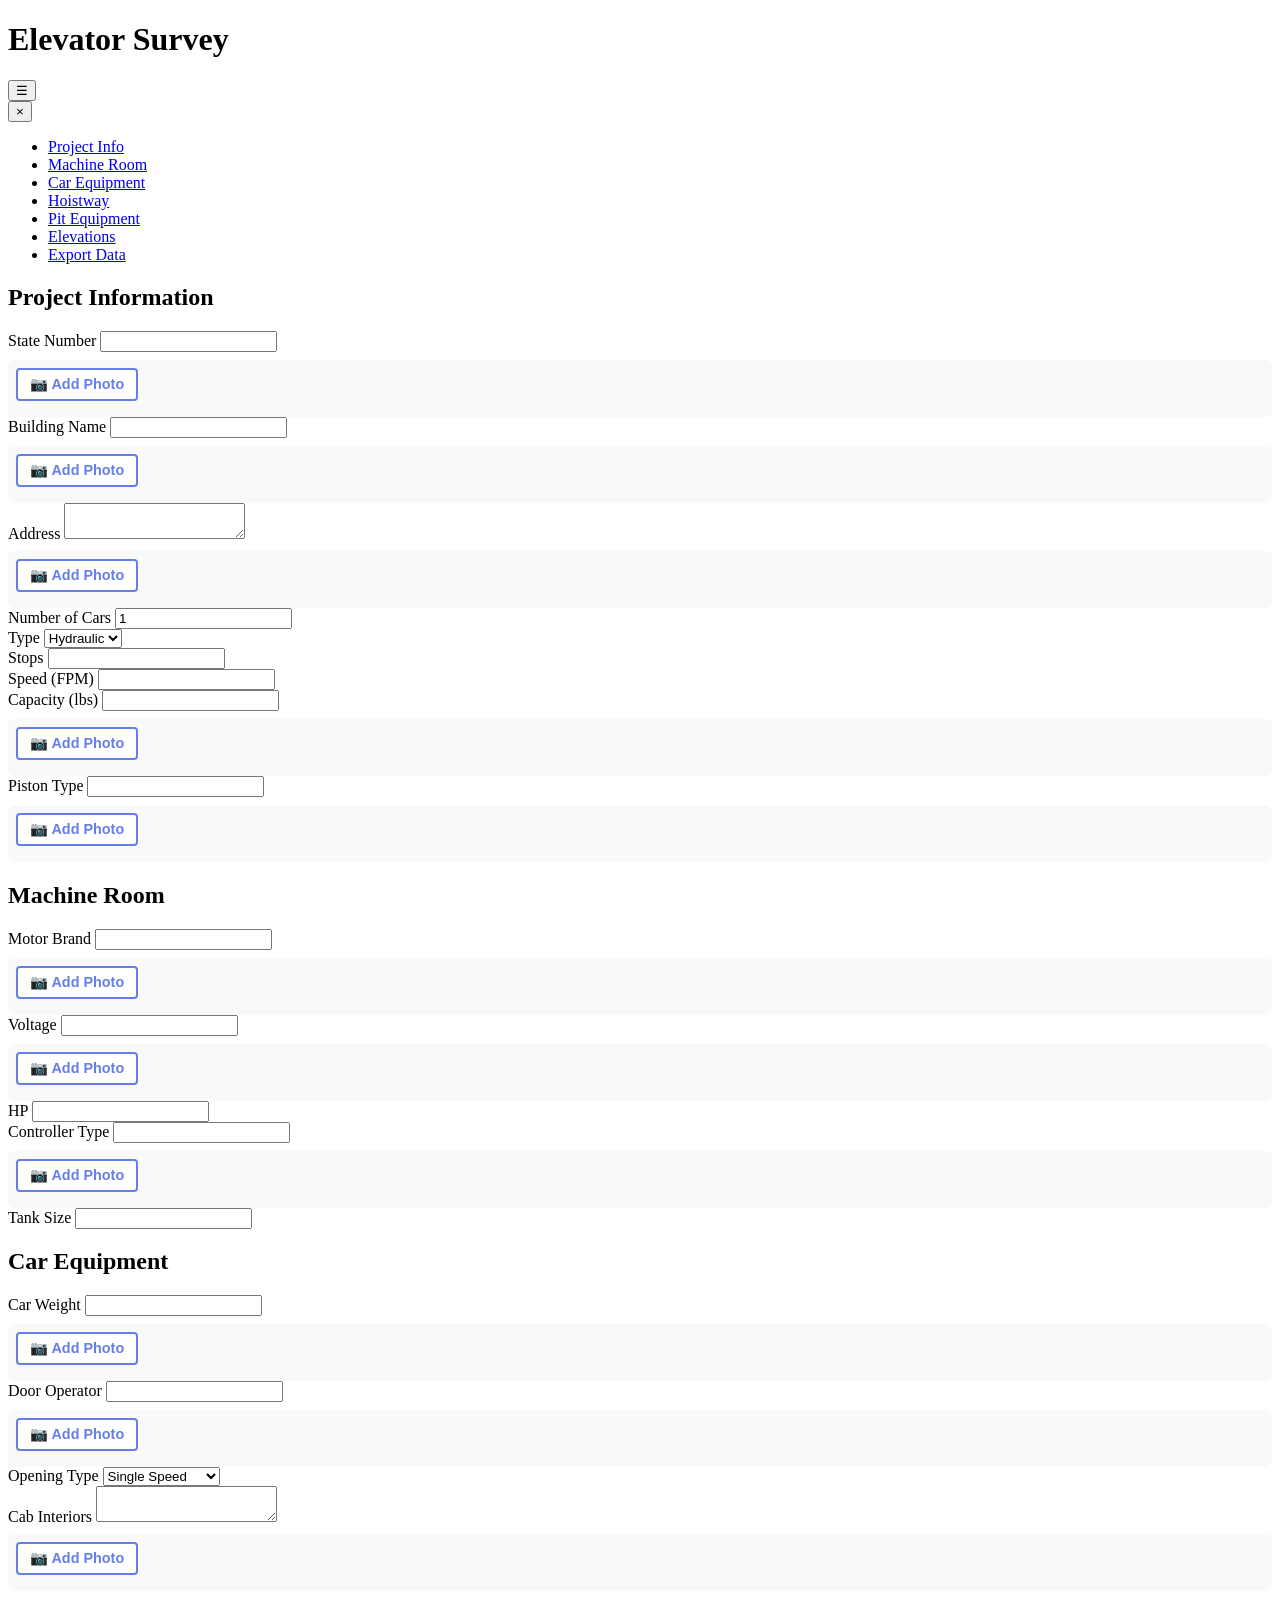
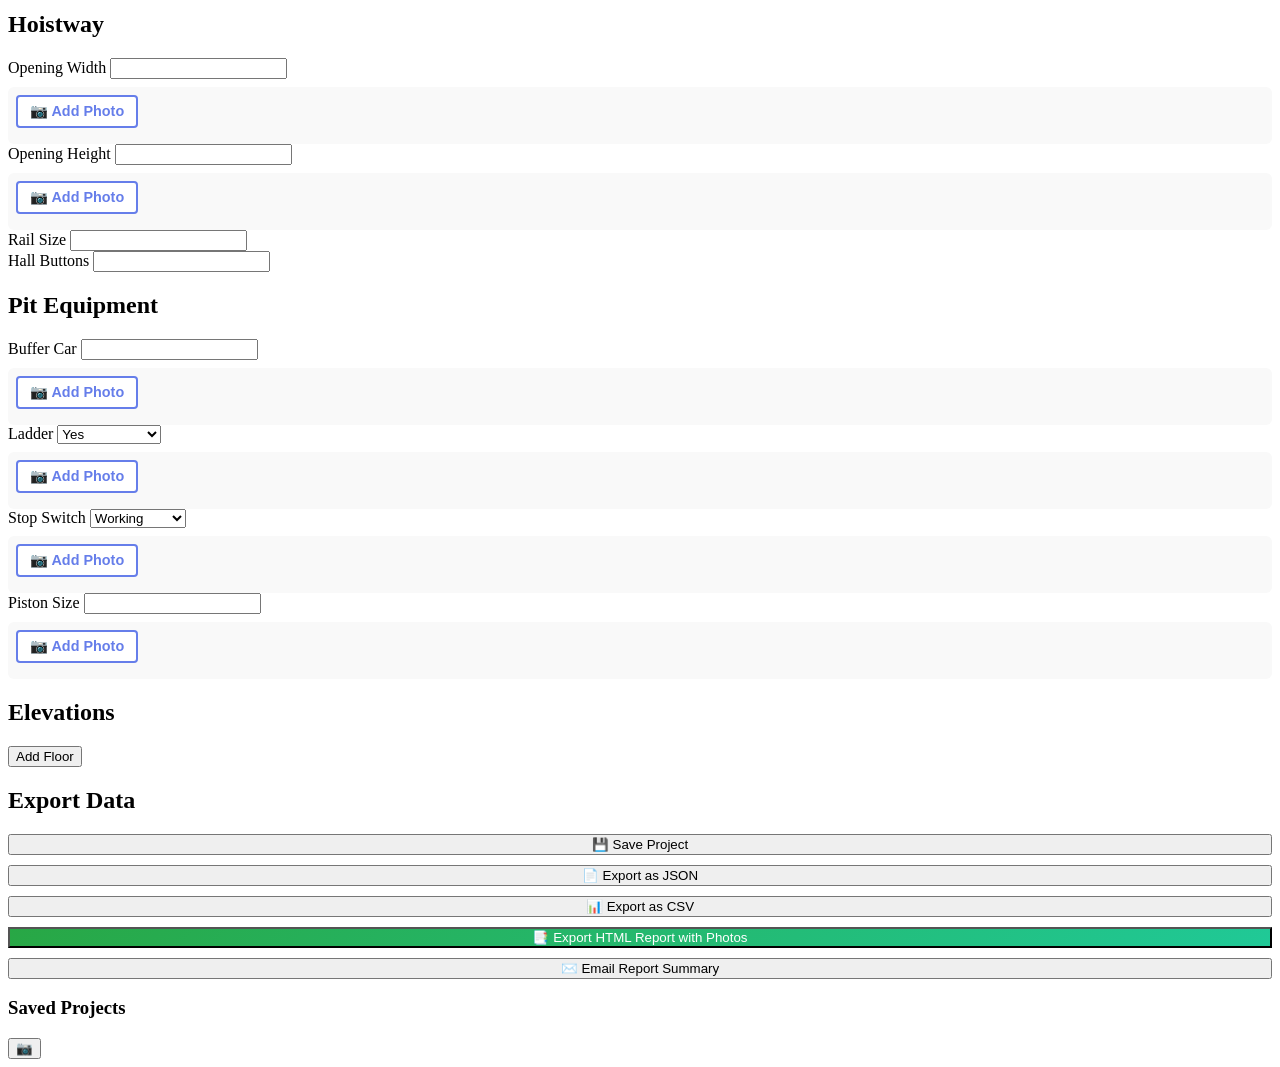
==== index.html @ 63ca891e "Add files via upload" ====
<!DOCTYPE html>
<html lang="en">
<head>
    <meta charset="UTF-8">
    <meta name="viewport" content="width=device-width, initial-scale=1.0, maximum-scale=1.0, user-scalable=no">
    <meta name="apple-mobile-web-app-capable" content="yes">
    <meta name="mobile-web-app-capable" content="yes">
    <title>Elevator Survey</title>
    <link rel="manifest" href="./manifest.json">
    <link rel="stylesheet" href="./styles.css">
    <style>
        /* Add photo styles directly here */
        .photo-field-container {
            margin-top: 8px;
            padding: 8px;
            background: #f9f9f9;
            border-radius: 6px;
        }
        
        .photo-field-btn {
            padding: 6px 12px;
            background: white;
            color: #667eea;
            border: 2px solid #667eea;
            border-radius: 4px;
            font-size: 0.9em;
            cursor: pointer;
        }
        
        .photo-thumbnails {
            display: flex;
            flex-wrap: wrap;
            gap: 8px;
            margin-top: 8px;
        }
        
        .photo-thumbnail {
            position: relative;
            width: 60px;
            height: 60px;
            border: 1px solid #ddd;
            border-radius: 4px;
            overflow: hidden;
        }
        
        .photo-thumbnail img {
            width: 100%;
            height: 100%;
            object-fit: cover;
        }
        
        .remove-photo {
            position: absolute;
            top: 2px;
            right: 2px;
            background: red;
            color: white;
            border: none;
            border-radius: 50%;
            width: 20px;
            height: 20px;
            cursor: pointer;
            font-size: 12px;
        }
    </style>
</head>
<body>
    <div class="app-container">
        <header class="app-header">
            <h1>Elevator Survey</h1>
            <button id="menuBtn" class="menu-btn">☰</button>
        </header>

        <nav id="sideMenu" class="side-menu">
            <button class="close-menu" id="closeMenu">×</button>
            <ul>
                <li><a href="#" data-section="project">Project Info</a></li>
                <li><a href="#" data-section="machine-room">Machine Room</a></li>
                <li><a href="#" data-section="car">Car Equipment</a></li>
                <li><a href="#" data-section="hoistway">Hoistway</a></li>
                <li><a href="#" data-section="pit">Pit Equipment</a></li>
                <li><a href="#" data-section="elevations">Elevations</a></li>
                <li><a href="#" data-section="export">Export Data</a></li>
            </ul>
        </nav>

        <main class="main-content">
            <!-- Project Info with Photo Options -->
            <section id="project" class="survey-section active">
                <h2>Project Information</h2>
                
                <div class="form-group">
                    <label>State Number</label>
                    <input type="text" id="stateNumber">
                    <div class="photo-field-container">
                        <button type="button" class="photo-field-btn" onclick="selectPhoto('stateNumber')">📷 Add Photo</button>
                        <input type="file" id="photo-stateNumber" accept="image/*" style="display:none;" onchange="handlePhoto('stateNumber', this)">
                        <div class="photo-thumbnails" id="thumbs-stateNumber"></div>
                    </div>
                </div>
                
                <div class="form-group">
                    <label>Building Name</label>
                    <input type="text" id="building">
                    <div class="photo-field-container">
                        <button type="button" class="photo-field-btn" onclick="selectPhoto('building')">📷 Add Photo</button>
                        <input type="file" id="photo-building" accept="image/*" style="display:none;" onchange="handlePhoto('building', this)">
                        <div class="photo-thumbnails" id="thumbs-building"></div>
                    </div>
                </div>
                
                <div class="form-group">
                    <label>Address</label>
                    <textarea id="address"></textarea>
                    <div class="photo-field-container">
                        <button type="button" class="photo-field-btn" onclick="selectPhoto('address')">📷 Add Photo</button>
                        <input type="file" id="photo-address" accept="image/*" style="display:none;" onchange="handlePhoto('address', this)">
                        <div class="photo-thumbnails" id="thumbs-address"></div>
                    </div>
                </div>
                
                <div class="form-group">
                    <label>Number of Cars</label>
                    <input type="number" id="cars" value="1">
                </div>
                
                <div class="form-group">
                    <label>Type</label>
                    <select id="elevatorType">
                        <option>Hydraulic</option>
                        <option>Traction</option>
                    </select>
                </div>
                
                <div class="form-group">
                    <label>Stops</label>
                    <input type="number" id="stops">
                </div>
                
                <div class="form-group">
                    <label>Speed (FPM)</label>
                    <input type="number" id="fpm">
                </div>
                
                <div class="form-group">
                    <label>Capacity (lbs)</label>
                    <input type="number" id="capacity">
                    <div class="photo-field-container">
                        <button type="button" class="photo-field-btn" onclick="selectPhoto('capacity')">📷 Add Photo</button>
                        <input type="file" id="photo-capacity" accept="image/*" style="display:none;" onchange="handlePhoto('capacity', this)">
                        <div class="photo-thumbnails" id="thumbs-capacity"></div>
                    </div>
                </div>
                
                <div class="form-group">
                    <label>Piston Type</label>
                    <input type="text" id="pistonType">
                    <div class="photo-field-container">
                        <button type="button" class="photo-field-btn" onclick="selectPhoto('pistonType')">📷 Add Photo</button>
                        <input type="file" id="photo-pistonType" accept="image/*" style="display:none;" onchange="handlePhoto('pistonType', this)">
                        <div class="photo-thumbnails" id="thumbs-pistonType"></div>
                    </div>
                </div>
            </section>

            <!-- Machine Room with Photos -->
            <section id="machine-room" class="survey-section">
                <h2>Machine Room</h2>
                
                <div class="form-group">
                    <label>Motor Brand</label>
                    <input type="text" id="motorBrand">
                    <div class="photo-field-container">
                        <button type="button" class="photo-field-btn" onclick="selectPhoto('motorBrand')">📷 Add Photo</button>
                        <input type="file" id="photo-motorBrand" accept="image/*" style="display:none;" onchange="handlePhoto('motorBrand', this)">
                        <div class="photo-thumbnails" id="thumbs-motorBrand"></div>
                    </div>
                </div>
                
                <div class="form-group">
                    <label>Voltage</label>
                    <input type="text" id="motorVoltage">
                    <div class="photo-field-container">
                        <button type="button" class="photo-field-btn" onclick="selectPhoto('motorVoltage')">📷 Add Photo</button>
                        <input type="file" id="photo-motorVoltage" accept="image/*" style="display:none;" onchange="handlePhoto('motorVoltage', this)">
                        <div class="photo-thumbnails" id="thumbs-motorVoltage"></div>
                    </div>
                </div>
                
                <div class="form-group">
                    <label>HP</label>
                    <input type="text" id="motorHP">
                </div>
                
                <div class="form-group">
                    <label>Controller Type</label>
                    <input type="text" id="controllerType">
                    <div class="photo-field-container">
                        <button type="button" class="photo-field-btn" onclick="selectPhoto('controllerType')">📷 Add Photo</button>
                        <input type="file" id="photo-controllerType" accept="image/*" style="display:none;" onchange="handlePhoto('controllerType', this)">
                        <div class="photo-thumbnails" id="thumbs-controllerType"></div>
                    </div>
                </div>
                
                <div class="form-group">
                    <label>Tank Size</label>
                    <input type="text" id="tankSize">
                </div>
            </section>

            <!-- Car Equipment with Photos -->
            <section id="car" class="survey-section">
                <h2>Car Equipment</h2>
                
                <div class="form-group">
                    <label>Car Weight</label>
                    <input type="text" id="carWeight">
                    <div class="photo-field-container">
                        <button type="button" class="photo-field-btn" onclick="selectPhoto('carWeight')">📷 Add Photo</button>
                        <input type="file" id="photo-carWeight" accept="image/*" style="display:none;" onchange="handlePhoto('carWeight', this)">
                        <div class="photo-thumbnails" id="thumbs-carWeight"></div>
                    </div>
                </div>
                
                <div class="form-group">
                    <label>Door Operator</label>
                    <input type="text" id="doorBrand">
                    <div class="photo-field-container">
                        <button type="button" class="photo-field-btn" onclick="selectPhoto('doorBrand')">📷 Add Photo</button>
                        <input type="file" id="photo-doorBrand" accept="image/*" style="display:none;" onchange="handlePhoto('doorBrand', this)">
                        <div class="photo-thumbnails" id="thumbs-doorBrand"></div>
                    </div>
                </div>
                
                <div class="form-group">
                    <label>Opening Type</label>
                    <select id="openingType">
                        <option>Single Speed</option>
                        <option>Center Opening</option>
                        <option>Two Speed</option>
                    </select>
                </div>
                
                <div class="form-group">
                    <label>Cab Interiors</label>
                    <textarea id="cabInteriors"></textarea>
                    <div class="photo-field-container">
                        <button type="button" class="photo-field-btn" onclick="selectPhoto('cabInteriors')">📷 Add Photo</button>
                        <input type="file" id="photo-cabInteriors" accept="image/*" style="display:none;" onchange="handlePhoto('cabInteriors', this)">
                        <div class="photo-thumbnails" id="thumbs-cabInteriors"></div>
                    </div>
                </div>
            </section>

            <!-- Hoistway with Photos -->
            <section id="hoistway" class="survey-section">
                <h2>Hoistway</h2>
                
                <div class="form-group">
                    <label>Opening Width</label>
                    <input type="text" id="openingWidth">
                    <div class="photo-field-container">
                        <button type="button" class="photo-field-btn" onclick="selectPhoto('openingWidth')">📷 Add Photo</button>
                        <input type="file" id="photo-openingWidth" accept="image/*" style="display:none;" onchange="handlePhoto('openingWidth', this)">
                        <div class="photo-thumbnails" id="thumbs-openingWidth"></div>
                    </div>
                </div>
                
                <div class="form-group">
                    <label>Opening Height</label>
                    <input type="text" id="openingHeight">
                    <div class="photo-field-container">
                        <button type="button" class="photo-field-btn" onclick="selectPhoto('openingHeight')">📷 Add Photo</button>
                        <input type="file" id="photo-openingHeight" accept="image/*" style="display:none;" onchange="handlePhoto('openingHeight', this)">
                        <div class="photo-thumbnails" id="thumbs-openingHeight"></div>
                    </div>
                </div>
                
                <div class="form-group">
                    <label>Rail Size</label>
                    <input type="text" id="railSize">
                </div>
                
                <div class="form-group">
                    <label>Hall Buttons</label>
                    <input type="number" id="hallButtons">
                </div>
            </section>

            <!-- Pit with Photos -->
            <section id="pit" class="survey-section">
                <h2>Pit Equipment</h2>
                
                <div class="form-group">
                    <label>Buffer Car</label>
                    <input type="text" id="bufferCar">
                    <div class="photo-field-container">
                        <button type="button" class="photo-field-btn" onclick="selectPhoto('bufferCar')">📷 Add Photo</button>
                        <input type="file" id="photo-bufferCar" accept="image/*" style="display:none;" onchange="handlePhoto('bufferCar', this)">
                        <div class="photo-thumbnails" id="thumbs-bufferCar"></div>
                    </div>
                </div>
                
                <div class="form-group">
                    <label>Ladder</label>
                    <select id="pitLadder">
                        <option>Yes</option>
                        <option>No</option>
                        <option>Needs Repair</option>
                    </select>
                    <div class="photo-field-container">
                        <button type="button" class="photo-field-btn" onclick="selectPhoto('pitLadder')">📷 Add Photo</button>
                        <input type="file" id="photo-pitLadder" accept="image/*" style="display:none;" onchange="handlePhoto('pitLadder', this)">
                        <div class="photo-thumbnails" id="thumbs-pitLadder"></div>
                    </div>
                </div>
                
                <div class="form-group">
                    <label>Stop Switch</label>
                    <select id="stopSwitch">
                        <option>Working</option>
                        <option>Not Working</option>
                    </select>
                    <div class="photo-field-container">
                        <button type="button" class="photo-field-btn" onclick="selectPhoto('stopSwitch')">📷 Add Photo</button>
                        <input type="file" id="photo-stopSwitch" accept="image/*" style="display:none;" onchange="handlePhoto('stopSwitch', this)">
                        <div class="photo-thumbnails" id="thumbs-stopSwitch"></div>
                    </div>
                </div>
                
                <div class="form-group">
                    <label>Piston Size</label>
                    <input type="text" id="pistonSize">
                    <div class="photo-field-container">
                        <button type="button" class="photo-field-btn" onclick="selectPhoto('pistonSize')">📷 Add Photo</button>
                        <input type="file" id="photo-pistonSize" accept="image/*" style="display:none;" onchange="handlePhoto('pistonSize', this)">
                        <div class="photo-thumbnails" id="thumbs-pistonSize"></div>
                    </div>
                </div>
            </section>

            <!-- Elevations -->
            <section id="elevations" class="survey-section">
                <h2>Elevations</h2>
                <button id="addFloor" class="btn-primary">Add Floor</button>
                <div id="floorsContainer"></div>
            </section>

            <!-- Export with ALL Options -->
            <section id="export" class="survey-section">
                <h2>Export Data</h2>
                <div class="export-options" style="display: flex; flex-direction: column; gap: 10px;">
                    <button id="saveLocal" class="btn-primary" onclick="saveProject()">💾 Save Project</button>
                    <button id="exportJSON" class="btn-secondary" onclick="exportJSON()">📄 Export as JSON</button>
                    <button id="exportCSV" class="btn-secondary" onclick="exportCSV()">📊 Export as CSV</button>
                    <button id="exportHTML" class="btn-primary" style="background: linear-gradient(135deg, #28a745 0%, #20c997 100%);" onclick="exportHTML()">📑 Export HTML Report with Photos</button>
                    <button id="emailReport" class="btn-secondary" onclick="emailReport()">✉️ Email Report Summary</button>
                </div>
                <div id="savedSurveys" class="saved-surveys">
                    <h3>Saved Projects</h3>
                    <ul id="surveysList"></ul>
                </div>
            </section>
        </main>

        <div class="photo-capture">
            <button id="photoBtn" class="photo-btn">📷</button>
            <input type="file" id="photoInput" accept="image/*" capture="camera" style="display: none;">
        </div>
    </div>

    <script>
        // Photo storage
        let photos = {};
        
        // Navigation
        document.addEventListener('DOMContentLoaded', function() {
            console.log('App starting...');
            
            // Menu toggle
            const menuBtn = document.getElementById('menuBtn');
            const sideMenu = document.getElementById('sideMenu');
            const closeMenu = document.getElementById('closeMenu');
            
            if (menuBtn) {
                menuBtn.addEventListener('click', function() {
                    sideMenu.classList.add('active');
                });
            }
            
            if (closeMenu) {
                closeMenu.addEventListener('click', function() {
                    sideMenu.classList.remove('active');
                });
            }
            
            // Section navigation
            const menuLinks = document.querySelectorAll('.side-menu a');
            menuLinks.forEach(function(link) {
                link.addEventListener('click', function(e) {
                    e.preventDefault();
                    const sectionName = this.getAttribute('data-section');
                    
                    // Hide all sections
                    document.querySelectorAll('.survey-section').forEach(function(section) {
                        section.classList.remove('active');
                    });
                    
                    // Show selected section
                    const targetSection = document.getElementById(sectionName);
                    if (targetSection) {
                        targetSection.classList.add('active');
                    }
                    
                    sideMenu.classList.remove('active');
                });
            });
            
            // Load saved data
            loadSavedData();
            loadProjects();
            
            // Save on change
            const inputs = document.querySelectorAll('input, select, textarea');
            inputs.forEach(function(input) {
                if (!input.type.includes('file')) {
                    input.addEventListener('change', saveData);
                }
            });
            
            // Floor functionality
            const addFloorBtn = document.getElementById('addFloor');
            if (addFloorBtn) {
                let floorCount = 0;
                addFloorBtn.addEventListener('click', function() {
                    floorCount++;
                    const floorsContainer = document.getElementById('floorsContainer');
                    const floorDiv = document.createElement('div');
                    floorDiv.className = 'floor-item';
                    floorDiv.style.padding = '10px';
                    floorDiv.style.margin = '10px 0';
                    floorDiv.style.background = '#f9f9f9';
                    floorDiv.style.borderRadius = '8px';
                    floorDiv.innerHTML = `
                        <h4>Floor ${floorCount}</h4>
                        <div class="form-group">
                            <label>Floor Label</label>
                            <input type="text" id="floor${floorCount}_label">
                        </div>
                        <div class="form-group">
                            <label>Floor Height</label>
                            <input type="text" id="floor${floorCount}_height">
                        </div>
                        <button onclick="this.parentElement.remove()">Remove Floor</button>
                    `;
                    floorsContainer.appendChild(floorDiv);
                });
            }
        });
        
        // Photo functions
        function selectPhoto(fieldId) {
            document.getElementById('photo-' + fieldId).click();
        }
        
        function handlePhoto(fieldId, input) {
            const file = input.files[0];
            if (!file) return;
            
            const reader = new FileReader();
            reader.onload = function(e) {
                if (!photos[fieldId]) photos[fieldId] = [];
                
                const photoData = {
                    id: Date.now(),
                    data: e.target.result,
                    timestamp: new Date().toISOString()
                };
                
                photos[fieldId].push(photoData);
                updateThumbnails(fieldId);
                saveData();
            };
            reader.readAsDataURL(file);
        }
        
        function updateThumbnails(fieldId) {
            const container = document.getElementById('thumbs-' + fieldId);
            if (!container) return;
            
            container.innerHTML = '';
            const fieldPhotos = photos[fieldId] || [];
            
            fieldPhotos.forEach(function(photo, index) {
                const thumb = document.createElement('div');
                thumb.className = 'photo-thumbnail';
                thumb.innerHTML = `
                    <img src="${photo.data}" onclick="viewPhoto('${fieldId}', ${index})">
                    <button class="remove-photo" onclick="removePhoto('${fieldId}', ${index})">×</button>
                `;
                container.appendChild(thumb);
            });
        }
        
        function removePhoto(fieldId, index) {
            if (photos[fieldId]) {
                photos[fieldId].splice(index, 1);
                if (photos[fieldId].length === 0) delete photos[fieldId];
                updateThumbnails(fieldId);
                saveData();
            }
        }
        
        function viewPhoto(fieldId, index) {
            const photo = photos[fieldId][index];
            window.open(photo.data, '_blank');
        }
        
        // Save and Load functions
        function saveData() {
            const data = {};
            document.querySelectorAll('input, select, textarea').forEach(function(input) {
                if (input.id && !input.type.includes('file')) {
                    data[input.id] = input.value;
                }
            });
            
            const surveyData = {
                formData: data,
                photos: photos,
                timestamp: new Date().toISOString()
            };
            
            localStorage.setItem('currentSurvey', JSON.stringify(surveyData));
            console.log('Data saved');
        }
        
        function loadSavedData() {
            const saved = localStorage.getItem('currentSurvey');
            if (!saved) return;
            
            const surveyData = JSON.parse(saved);
            
            // Load form data
            if (surveyData.formData) {
                Object.keys(surveyData.formData).forEach(function(key) {
                    const element = document.getElementById(key);
                    if (element) element.value = surveyData.formData[key];
                });
            }
            
            // Load photos
            if (surveyData.photos) {
                photos = surveyData.photos;
                Object.keys(photos).forEach(function(fieldId) {
                    updateThumbnails(fieldId);
                });
            }
        }
        
        // Export functions
        function exportJSON() {
            const saved = localStorage.getItem('currentSurvey') || '{}';
            const blob = new Blob([saved], {type: 'application/json'});
            const url = URL.createObjectURL(blob);
            const a = document.createElement('a');
            a.href = url;
            a.download = 'elevator_survey_' + Date.now() + '.json';
            a.click();
        }
        
        function exportCSV() {
            let csv = 'Field,Value,Has Photos\n';
            const saved = JSON.parse(localStorage.getItem('currentSurvey') || '{}');
            
            if (saved.formData) {
                Object.keys(saved.formData).forEach(function(key) {
                    const value = saved.formData[key];
                    const hasPhotos = photos[key] ? 'Yes' : 'No';
                    csv += `"${key}","${value}","${hasPhotos}"\n`;
                });
            }
            
            const blob = new Blob([csv], {type: 'text/csv'});
            const url = URL.createObjectURL(blob);
            const a = document.createElement('a');
            a.href = url;
            a.download = 'elevator_survey_' + Date.now() + '.csv';
            a.click();
        }
        
        function exportHTML() {
            const saved = JSON.parse(localStorage.getItem('currentSurvey') || '{}');
            
            let html = `<!DOCTYPE html>
<html>
<head>
    <title>Elevator Survey Report</title>
    <style>
        body { font-family: Arial; margin: 20px; }
        h1 { color: #667eea; }
        .section { margin: 20px 0; padding: 15px; background: #f5f5f5; }
        .field { margin: 10px 0; }
        .label { font-weight: bold; }
        .photos { margin: 10px 0; }
        img { max-width: 300px; margin: 5px; border: 1px solid #ddd; }
    </style>
</head>
<body>
    <h1>Elevator Survey Report</h1>
    <p>Generated: ${new Date().toLocaleString()}</p>`;
            
            if (saved.formData) {
                html += '<div class="section">';
                Object.keys(saved.formData).forEach(function(key) {
                    if (saved.formData[key]) {
                        html += `<div class="field"><span class="label">${key}:</span> ${saved.formData[key]}</div>`;
                        
                        if (photos[key] && photos[key].length > 0) {
                            html += '<div class="photos">Photos:<br>';
                            photos[key].forEach(function(photo) {
                                html += `<img src="${photo.data}">`;
                            });
                            html += '</div>';
                        }
                    }
                });
                html += '</div>';
            }
            
            html += '</body></html>';
            
            const blob = new Blob([html], {type: 'text/html'});
            const url = URL.createObjectURL(blob);
            const a = document.createElement('a');
            a.href = url;
            a.download = 'elevator_report_' + Date.now() + '.html';
            a.click();
        }
        
        function emailReport() {
            const saved = JSON.parse(localStorage.getItem('currentSurvey') || '{}');
            let body = 'ELEVATOR SURVEY REPORT\n\n';
            
            if (saved.formData) {
                Object.keys(saved.formData).forEach(function(key) {
                    if (saved.formData[key]) {
                        body += `${key}: ${saved.formData[key]}\n`;
                    }
                });
            }
            
            body += '\n\nNote: Use Export HTML option for complete report with photos.';
            
            window.location.href = 'mailto:?subject=Elevator Survey Report&body=' + encodeURIComponent(body);
        }
        
        function saveProject() {
            const projectName = document.getElementById('building').value || 'Project ' + Date.now();
            const projectId = 'project_' + Date.now();
            
            const projects = JSON.parse(localStorage.getItem('savedProjects') || '{}');
            projects[projectId] = {
                name: projectName,
                data: localStorage.getItem('currentSurvey'),
                timestamp: new Date().toISOString()
            };
            
            localStorage.setItem('savedProjects', JSON.stringify(projects));
            loadProjects();
            alert('Project saved: ' + projectName);
        }
        
        function loadProjects() {
            const projects = JSON.parse(localStorage.getItem('savedProjects') || '{}');
            const list = document.getElementById('surveysList');
            if (!list) return;
            
            list.innerHTML = '';
            Object.keys(projects).forEach(function(id) {
                const li = document.createElement('li');
                li.style.padding = '10px';
                li.style.borderBottom = '1px solid #ddd';
                li.innerHTML = `
                    ${projects[id].name} - ${new Date(projects[id].timestamp).toLocaleDateString()}
                    <button onclick="loadProject('${id}')" style="margin-left:10px;">Load</button>
                    <button onclick="deleteProject('${id}')">Delete</button>
                `;
                list.appendChild(li);
            });
        }
        
        function loadProject(id) {
            const projects = JSON.parse(localStorage.getItem('savedProjects') || '{}');
            if (projects[id]) {
                localStorage.setItem('currentSurvey', projects[id].data);
                loadSavedData();
                alert('Project loaded: ' + projects[id].name);
            }
        }
        
        function deleteProject(id) {
            if (confirm('Delete this project?')) {
                const projects = JSON.parse(localStorage.getItem('savedProjects') || '{}');
                delete projects[id];
                localStorage.setItem('savedProjects', JSON.stringify(projects));
                loadProjects();
            }
        }
    </script>
</body>
</html>
---- styles.css ----
/* Photo field styles */
.photo-field-container {
    margin-top: 10px;
    padding: 10px;
    background: #f9f9f9;
    border-radius: 8px;
}

.photo-field-btn {
    padding: 0.5rem 1rem;
    background: white;
    color: #667eea;
    border: 2px solid #667eea;
    border-radius: 6px;
    cursor: pointer;
    font-size: 0.9rem;
    font-weight: 600;
    transition: all 0.2s;
}

.photo-field-btn:hover {
    background: #667eea;
    color: white;
}

.photo-thumbnails {
    display: flex;
    flex-wrap: wrap;
    gap: 10px;
    margin-top: 10px;
}

.photo-thumbnail {
    position: relative;
    width: 80px;
    height: 80px;
    border-radius: 4px;
    overflow: hidden;
    box-shadow: 0 2px 4px rgba(0,0,0,0.1);
}

.photo-thumbnail img {
    width: 100%;
    height: 100%;
    object-fit: cover;
    cursor: pointer;
}

.photo-thumbnail .remove-photo {
    position: absolute;
    top: 2px;
    right: 2px;
    width: 20px;
    height: 20px;
    background: rgba(255, 0, 0, 0.8);
    color: white;
    border: none;
    border-radius: 50%;
    cursor: pointer;
    font-size: 12px;
    line-height: 1;
    display: flex;
    align-items: center;
    justify-content: center;
}

.photo-thumbnail .remove-photo:hover {
    background: rgba(255, 0, 0, 1);
}

.photo-label {
    position: absolute;
    bottom: 0;
    left: 0;
    right: 0;
    background: rgba(0,0,0,0.7);
    color: white;
    font-size: 10px;
    padding: 2px;
    text-align: center;
}

/* Photo modal styles */
.photo-modal {
    position: fixed;
    top: 0;
    left: 0;
    width: 100%;
    height: 100%;
    background: rgba(0,0,0,0.9);
    z-index: 1000;
    display: flex;
    align-items: center;
    justify-content: center;
    animation: fadeIn 0.3s;
}

.photo-modal-content {
    max-width: 90%;
    max-height: 90%;
    position: relative;
}

.photo-modal-content img {
    max-width: 100%;
    max-height: 80vh;
    display: block;
    margin: 0 auto;
}

.photo-modal-content p {
    color: white;
    text-align: center;
    margin-top: 10px;
}

.close-modal {
    position: absolute;
    top: -40px;
    right: 0;
    color: white;
    font-size: 30px;
    cursor: pointer;
    background: none;
    border: none;
    padding: 5px;
}

.close-modal:hover {
    color: #ff4444;
}

/* Export button update */
#exportHTML {
    background: linear-gradient(135deg, #28a745 0%, #20c997 100%);
    color: white;
}

#exportHTML:hover {
    transform: translateY(-2px);
    box-shadow: 0 4px 12px rgba(40, 167, 69, 0.4);
}
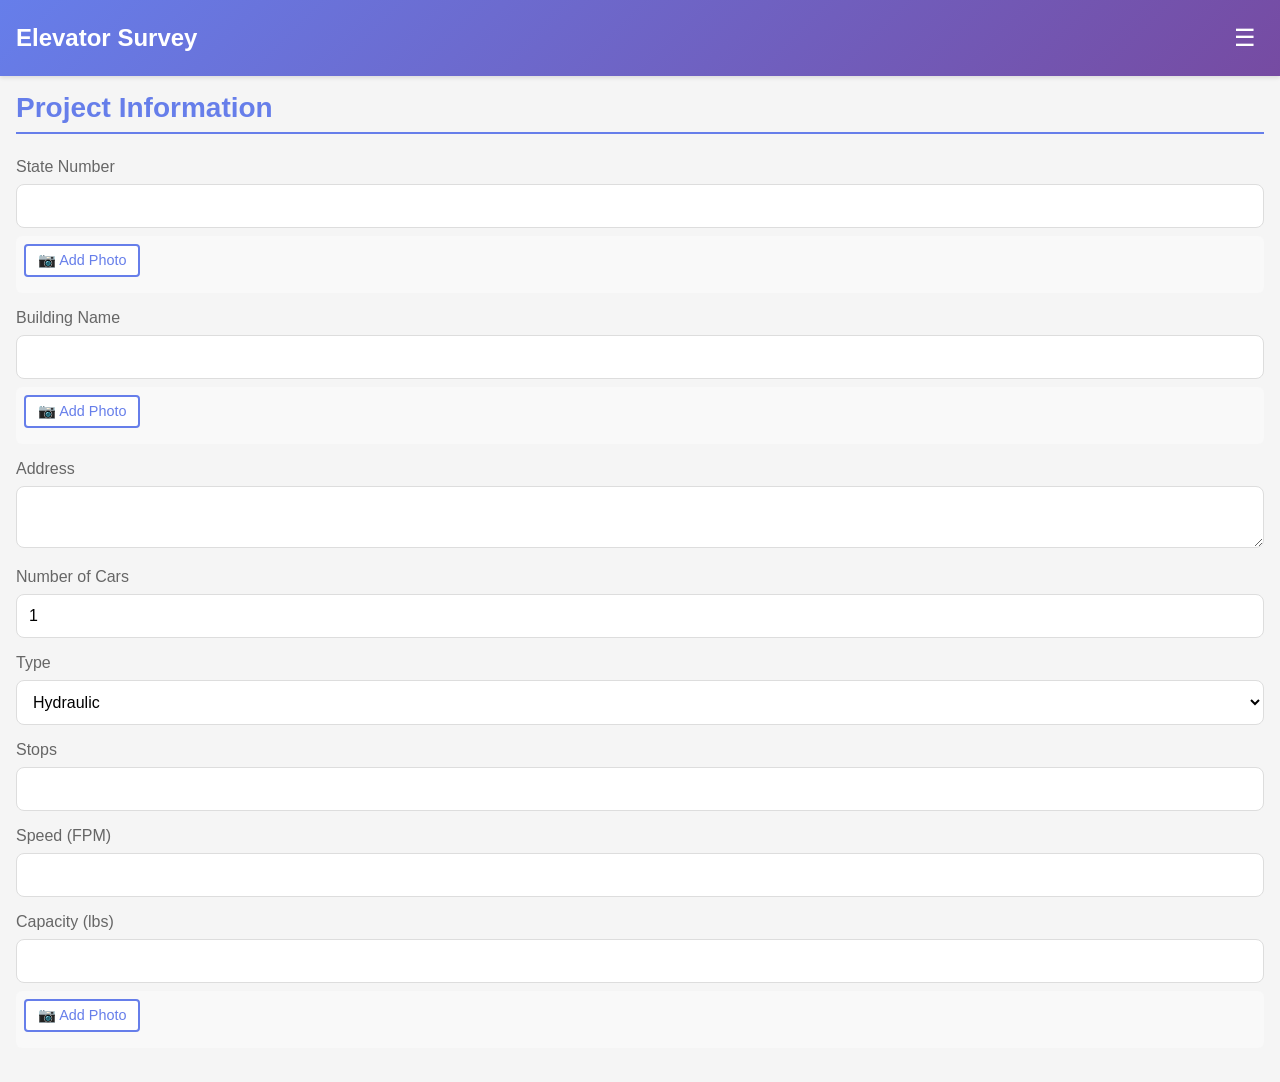
==== commit a7fb0212: "Add files via upload" ====
--- a/index.html
+++ b/index.html
@@ -6,10 +6,190 @@
     <meta name="apple-mobile-web-app-capable" content="yes">
     <meta name="mobile-web-app-capable" content="yes">
     <title>Elevator Survey</title>
-    <link rel="manifest" href="./manifest.json">
-    <link rel="stylesheet" href="./styles.css">
     <style>
-        /* Add photo styles directly here */
+        * {
+            margin: 0;
+            padding: 0;
+            box-sizing: border-box;
+        }
+        
+        body {
+            font-family: -apple-system, BlinkMacSystemFont, 'Segoe UI', Roboto, sans-serif;
+            background: #f5f5f5;
+            color: #333;
+        }
+        
+        .app-container {
+            min-height: 100vh;
+            display: flex;
+            flex-direction: column;
+        }
+        
+        .app-header {
+            background: linear-gradient(135deg, #667eea 0%, #764ba2 100%);
+            color: white;
+            padding: 1rem;
+            display: flex;
+            justify-content: space-between;
+            align-items: center;
+            position: sticky;
+            top: 0;
+            z-index: 100;
+            box-shadow: 0 2px 4px rgba(0,0,0,0.1);
+        }
+        
+        .app-header h1 {
+            font-size: 1.5rem;
+        }
+        
+        .menu-btn {
+            background: none;
+            border: none;
+            color: white;
+            font-size: 1.5rem;
+            cursor: pointer;
+            padding: 0.5rem;
+        }
+        
+        /* SIDE MENU STYLES - CRITICAL FOR HAMBURGER MENU */
+        .side-menu {
+            position: fixed;
+            top: 0;
+            left: -100%;
+            width: 250px;
+            height: 100%;
+            background: white;
+            box-shadow: 2px 0 10px rgba(0,0,0,0.1);
+            transition: left 0.3s ease;
+            z-index: 200;
+            overflow-y: auto;
+        }
+        
+        .side-menu.active {
+            left: 0;
+        }
+        
+        .close-menu {
+            position: absolute;
+            top: 1rem;
+            right: 1rem;
+            background: none;
+            border: none;
+            font-size: 2rem;
+            cursor: pointer;
+            color: #666;
+        }
+        
+        .side-menu ul {
+            list-style: none;
+            padding-top: 4rem;
+        }
+        
+        .side-menu li {
+            border-bottom: 1px solid #e0e0e0;
+        }
+        
+        .side-menu a {
+            display: block;
+            padding: 1rem 1.5rem;
+            color: #333;
+            text-decoration: none;
+            transition: background 0.2s;
+        }
+        
+        .side-menu a:hover {
+            background: #f0f0f0;
+        }
+        
+        .side-menu a.active {
+            background: #667eea;
+            color: white;
+        }
+        
+        /* MAIN CONTENT */
+        .main-content {
+            flex: 1;
+            padding: 1rem;
+            max-width: 100%;
+        }
+        
+        .survey-section {
+            display: none;
+        }
+        
+        .survey-section.active {
+            display: block;
+            animation: fadeIn 0.3s;
+        }
+        
+        @keyframes fadeIn {
+            from { opacity: 0; }
+            to { opacity: 1; }
+        }
+        
+        .survey-section h2 {
+            color: #667eea;
+            margin-bottom: 1.5rem;
+            font-size: 1.75rem;
+            border-bottom: 2px solid #667eea;
+            padding-bottom: 0.5rem;
+        }
+        
+        .form-group {
+            margin-bottom: 1rem;
+        }
+        
+        .form-group label {
+            display: block;
+            margin-bottom: 0.5rem;
+            color: #666;
+            font-weight: 500;
+        }
+        
+        .form-group input,
+        .form-group select,
+        .form-group textarea {
+            width: 100%;
+            padding: 0.75rem;
+            border: 1px solid #ddd;
+            border-radius: 8px;
+            font-size: 1rem;
+            background: white;
+        }
+        
+        .form-group input:focus,
+        .form-group select:focus,
+        .form-group textarea:focus {
+            outline: none;
+            border-color: #667eea;
+            box-shadow: 0 0 0 3px rgba(102, 126, 234, 0.1);
+        }
+        
+        /* BUTTONS */
+        .btn-primary,
+        .btn-secondary {
+            padding: 0.75rem 1.5rem;
+            border: none;
+            border-radius: 8px;
+            font-size: 1rem;
+            font-weight: 600;
+            cursor: pointer;
+            margin: 0.5rem 0;
+            width: 100%;
+        }
+        
+        .btn-primary {
+            background: linear-gradient(135deg, #667eea 0%, #764ba2 100%);
+            color: white;
+        }
+        
+        .btn-secondary {
+            background: white;
+            color: #667eea;
+            border: 2px solid #667eea;
+        }
+        
+        /* PHOTO STYLES */
         .photo-field-container {
             margin-top: 8px;
             padding: 8px;
@@ -47,6 +227,7 @@
             width: 100%;
             height: 100%;
             object-fit: cover;
+            cursor: pointer;
         }
         
         .remove-photo {
@@ -62,25 +243,64 @@
             cursor: pointer;
             font-size: 12px;
         }
+        
+        .photo-capture {
+            position: fixed;
+            bottom: 2rem;
+            right: 2rem;
+            z-index: 90;
+        }
+        
+        .photo-btn {
+            width: 60px;
+            height: 60px;
+            border-radius: 50%;
+            background: linear-gradient(135deg, #667eea 0%, #764ba2 100%);
+            border: none;
+            color: white;
+            font-size: 1.5rem;
+            cursor: pointer;
+            box-shadow: 0 4px 12px rgba(0,0,0,0.2);
+        }
+        
+        /* OVERLAY FOR MENU */
+        .menu-overlay {
+            display: none;
+            position: fixed;
+            top: 0;
+            left: 0;
+            width: 100%;
+            height: 100%;
+            background: rgba(0,0,0,0.5);
+            z-index: 199;
+        }
+        
+        .menu-overlay.active {
+            display: block;
+        }
     </style>
 </head>
 <body>
     <div class="app-container">
         <header class="app-header">
             <h1>Elevator Survey</h1>
-            <button id="menuBtn" class="menu-btn">☰</button>
+            <button id="menuBtn" class="menu-btn" onclick="openMenu()">☰</button>
         </header>
 
+        <!-- Menu Overlay -->
+        <div id="menuOverlay" class="menu-overlay" onclick="closeMenu()"></div>
+
+        <!-- Side Menu -->
         <nav id="sideMenu" class="side-menu">
-            <button class="close-menu" id="closeMenu">×</button>
+            <button class="close-menu" onclick="closeMenu()">×</button>
             <ul>
-                <li><a href="#" data-section="project">Project Info</a></li>
-                <li><a href="#" data-section="machine-room">Machine Room</a></li>
-                <li><a href="#" data-section="car">Car Equipment</a></li>
-                <li><a href="#" data-section="hoistway">Hoistway</a></li>
-                <li><a href="#" data-section="pit">Pit Equipment</a></li>
-                <li><a href="#" data-section="elevations">Elevations</a></li>
-                <li><a href="#" data-section="export">Export Data</a></li>
+                <li><a href="#" onclick="showSection('project')">Project Info</a></li>
+                <li><a href="#" onclick="showSection('machine-room')">Machine Room</a></li>
+                <li><a href="#" onclick="showSection('car')">Car Equipment</a></li>
+                <li><a href="#" onclick="showSection('hoistway')">Hoistway</a></li>
+                <li><a href="#" onclick="showSection('pit')">Pit Equipment</a></li>
+                <li><a href="#" onclick="showSection('elevations')">Elevations</a></li>
+                <li><a href="#" onclick="showSection('export')">Export Data</a></li>
             </ul>
         </nav>
 
@@ -112,11 +332,6 @@
                 <div class="form-group">
                     <label>Address</label>
                     <textarea id="address"></textarea>
-                    <div class="photo-field-container">
-                        <button type="button" class="photo-field-btn" onclick="selectPhoto('address')">📷 Add Photo</button>
-                        <input type="file" id="photo-address" accept="image/*" style="display:none;" onchange="handlePhoto('address', this)">
-                        <div class="photo-thumbnails" id="thumbs-address"></div>
-                    </div>
                 </div>
                 
                 <div class="form-group">
@@ -151,19 +366,9 @@
                         <div class="photo-thumbnails" id="thumbs-capacity"></div>
                     </div>
                 </div>
-                
-                <div class="form-group">
-                    <label>Piston Type</label>
-                    <input type="text" id="pistonType">
-                    <div class="photo-field-container">
-                        <button type="button" class="photo-field-btn" onclick="selectPhoto('pistonType')">📷 Add Photo</button>
-                        <input type="file" id="photo-pistonType" accept="image/*" style="display:none;" onchange="handlePhoto('pistonType', this)">
-                        <div class="photo-thumbnails" id="thumbs-pistonType"></div>
-                    </div>
-                </div>
             </section>
 
-            <!-- Machine Room with Photos -->
+            <!-- Machine Room -->
             <section id="machine-room" class="survey-section">
                 <h2>Machine Room</h2>
                 
@@ -180,11 +385,6 @@
                 <div class="form-group">
                     <label>Voltage</label>
                     <input type="text" id="motorVoltage">
-                    <div class="photo-field-container">
-                        <button type="button" class="photo-field-btn" onclick="selectPhoto('motorVoltage')">📷 Add Photo</button>
-                        <input type="file" id="photo-motorVoltage" accept="image/*" style="display:none;" onchange="handlePhoto('motorVoltage', this)">
-                        <div class="photo-thumbnails" id="thumbs-motorVoltage"></div>
-                    </div>
                 </div>
                 
                 <div class="form-group">
@@ -201,25 +401,15 @@
                         <div class="photo-thumbnails" id="thumbs-controllerType"></div>
                     </div>
                 </div>
-                
-                <div class="form-group">
-                    <label>Tank Size</label>
-                    <input type="text" id="tankSize">
-                </div>
             </section>
 
-            <!-- Car Equipment with Photos -->
+            <!-- Car Equipment -->
             <section id="car" class="survey-section">
                 <h2>Car Equipment</h2>
                 
                 <div class="form-group">
                     <label>Car Weight</label>
                     <input type="text" id="carWeight">
-                    <div class="photo-field-container">
-                        <button type="button" class="photo-field-btn" onclick="selectPhoto('carWeight')">📷 Add Photo</button>
-                        <input type="file" id="photo-carWeight" accept="image/*" style="display:none;" onchange="handlePhoto('carWeight', this)">
-                        <div class="photo-thumbnails" id="thumbs-carWeight"></div>
-                    </div>
                 </div>
                 
                 <div class="form-group">
@@ -233,15 +423,6 @@
                 </div>
                 
                 <div class="form-group">
-                    <label>Opening Type</label>
-                    <select id="openingType">
-                        <option>Single Speed</option>
-                        <option>Center Opening</option>
-                        <option>Two Speed</option>
-                    </select>
-                </div>
-                
-                <div class="form-group">
                     <label>Cab Interiors</label>
                     <textarea id="cabInteriors"></textarea>
                     <div class="photo-field-container">
@@ -252,42 +433,32 @@
                 </div>
             </section>
 
-            <!-- Hoistway with Photos -->
+            <!-- Hoistway -->
             <section id="hoistway" class="survey-section">
                 <h2>Hoistway</h2>
                 
                 <div class="form-group">
                     <label>Opening Width</label>
                     <input type="text" id="openingWidth">
-                    <div class="photo-field-container">
-                        <button type="button" class="photo-field-btn" onclick="selectPhoto('openingWidth')">📷 Add Photo</button>
-                        <input type="file" id="photo-openingWidth" accept="image/*" style="display:none;" onchange="handlePhoto('openingWidth', this)">
-                        <div class="photo-thumbnails" id="thumbs-openingWidth"></div>
-                    </div>
                 </div>
                 
                 <div class="form-group">
                     <label>Opening Height</label>
                     <input type="text" id="openingHeight">
-                    <div class="photo-field-container">
-                        <button type="button" class="photo-field-btn" onclick="selectPhoto('openingHeight')">📷 Add Photo</button>
-                        <input type="file" id="photo-openingHeight" accept="image/*" style="display:none;" onchange="handlePhoto('openingHeight', this)">
-                        <div class="photo-thumbnails" id="thumbs-openingHeight"></div>
-                    </div>
                 </div>
                 
                 <div class="form-group">
                     <label>Rail Size</label>
                     <input type="text" id="railSize">
-                </div>
-                
-                <div class="form-group">
-                    <label>Hall Buttons</label>
-                    <input type="number" id="hallButtons">
+                    <div class="photo-field-container">
+                        <button type="button" class="photo-field-btn" onclick="selectPhoto('railSize')">📷 Add Photo</button>
+                        <input type="file" id="photo-railSize" accept="image/*" style="display:none;" onchange="handlePhoto('railSize', this)">
+                        <div class="photo-thumbnails" id="thumbs-railSize"></div>
+                    </div>
                 </div>
             </section>
 
-            <!-- Pit with Photos -->
+            <!-- Pit -->
             <section id="pit" class="survey-section">
                 <h2>Pit Equipment</h2>
                 
@@ -308,24 +479,6 @@
                         <option>No</option>
                         <option>Needs Repair</option>
                     </select>
-                    <div class="photo-field-container">
-                        <button type="button" class="photo-field-btn" onclick="selectPhoto('pitLadder')">📷 Add Photo</button>
-                        <input type="file" id="photo-pitLadder" accept="image/*" style="display:none;" onchange="handlePhoto('pitLadder', this)">
-                        <div class="photo-thumbnails" id="thumbs-pitLadder"></div>
-                    </div>
-                </div>
-                
-                <div class="form-group">
-                    <label>Stop Switch</label>
-                    <select id="stopSwitch">
-                        <option>Working</option>
-                        <option>Not Working</option>
-                    </select>
-                    <div class="photo-field-container">
-                        <button type="button" class="photo-field-btn" onclick="selectPhoto('stopSwitch')">📷 Add Photo</button>
-                        <input type="file" id="photo-stopSwitch" accept="image/*" style="display:none;" onchange="handlePhoto('stopSwitch', this)">
-                        <div class="photo-thumbnails" id="thumbs-stopSwitch"></div>
-                    </div>
                 </div>
                 
                 <div class="form-group">
@@ -342,120 +495,82 @@
             <!-- Elevations -->
             <section id="elevations" class="survey-section">
                 <h2>Elevations</h2>
-                <button id="addFloor" class="btn-primary">Add Floor</button>
+                <button class="btn-primary" onclick="addFloor()">Add Floor</button>
                 <div id="floorsContainer"></div>
             </section>
 
-            <!-- Export with ALL Options -->
+            <!-- Export -->
             <section id="export" class="survey-section">
                 <h2>Export Data</h2>
-                <div class="export-options" style="display: flex; flex-direction: column; gap: 10px;">
-                    <button id="saveLocal" class="btn-primary" onclick="saveProject()">💾 Save Project</button>
-                    <button id="exportJSON" class="btn-secondary" onclick="exportJSON()">📄 Export as JSON</button>
-                    <button id="exportCSV" class="btn-secondary" onclick="exportCSV()">📊 Export as CSV</button>
-                    <button id="exportHTML" class="btn-primary" style="background: linear-gradient(135deg, #28a745 0%, #20c997 100%);" onclick="exportHTML()">📑 Export HTML Report with Photos</button>
-                    <button id="emailReport" class="btn-secondary" onclick="emailReport()">✉️ Email Report Summary</button>
-                </div>
-                <div id="savedSurveys" class="saved-surveys">
+                <div class="export-options">
+                    <button class="btn-primary" onclick="saveProject()">💾 Save Project</button>
+                    <button class="btn-secondary" onclick="exportJSON()">📄 Export as JSON</button>
+                    <button class="btn-secondary" onclick="exportCSV()">📊 Export as CSV</button>
+                    <button class="btn-primary" style="background: linear-gradient(135deg, #28a745 0%, #20c997 100%);" onclick="exportHTML()">📑 Export HTML with Photos</button>
+                    <button class="btn-secondary" onclick="emailReport()">✉️ Email Report</button>
+                </div>
+                <div id="savedSurveys">
                     <h3>Saved Projects</h3>
                     <ul id="surveysList"></ul>
                 </div>
             </section>
         </main>
-
-        <div class="photo-capture">
-            <button id="photoBtn" class="photo-btn">📷</button>
-            <input type="file" id="photoInput" accept="image/*" capture="camera" style="display: none;">
-        </div>
     </div>
 
     <script>
-        // Photo storage
+        // Global variables
         let photos = {};
-        
-        // Navigation
+        let currentSection = 'project';
+        let floorCount = 0;
+        
+        // MENU FUNCTIONS - SIMPLE AND DIRECT
+        function openMenu() {
+            console.log('Opening menu');
+            document.getElementById('sideMenu').classList.add('active');
+            document.getElementById('menuOverlay').classList.add('active');
+        }
+        
+        function closeMenu() {
+            console.log('Closing menu');
+            document.getElementById('sideMenu').classList.remove('active');
+            document.getElementById('menuOverlay').classList.remove('active');
+        }
+        
+        function showSection(sectionName) {
+            console.log('Showing section:', sectionName);
+            
+            // Hide all sections
+            const sections = document.querySelectorAll('.survey-section');
+            sections.forEach(section => {
+                section.classList.remove('active');
+            });
+            
+            // Show selected section
+            const targetSection = document.getElementById(sectionName);
+            if (targetSection) {
+                targetSection.classList.add('active');
+                currentSection = sectionName;
+            }
+            
+            // Close menu
+            closeMenu();
+            
+            // Scroll to top
+            window.scrollTo(0, 0);
+        }
+        
+        // Initialize on page load
         document.addEventListener('DOMContentLoaded', function() {
-            console.log('App starting...');
-            
-            // Menu toggle
-            const menuBtn = document.getElementById('menuBtn');
-            const sideMenu = document.getElementById('sideMenu');
-            const closeMenu = document.getElementById('closeMenu');
-            
-            if (menuBtn) {
-                menuBtn.addEventListener('click', function() {
-                    sideMenu.classList.add('active');
-                });
-            }
-            
-            if (closeMenu) {
-                closeMenu.addEventListener('click', function() {
-                    sideMenu.classList.remove('active');
-                });
-            }
-            
-            // Section navigation
-            const menuLinks = document.querySelectorAll('.side-menu a');
-            menuLinks.forEach(function(link) {
-                link.addEventListener('click', function(e) {
-                    e.preventDefault();
-                    const sectionName = this.getAttribute('data-section');
-                    
-                    // Hide all sections
-                    document.querySelectorAll('.survey-section').forEach(function(section) {
-                        section.classList.remove('active');
-                    });
-                    
-                    // Show selected section
-                    const targetSection = document.getElementById(sectionName);
-                    if (targetSection) {
-                        targetSection.classList.add('active');
-                    }
-                    
-                    sideMenu.classList.remove('active');
-                });
-            });
-            
-            // Load saved data
+            console.log('App initialized');
             loadSavedData();
             loadProjects();
             
-            // Save on change
-            const inputs = document.querySelectorAll('input, select, textarea');
-            inputs.forEach(function(input) {
+            // Auto-save on input change
+            document.querySelectorAll('input, select, textarea').forEach(input => {
                 if (!input.type.includes('file')) {
                     input.addEventListener('change', saveData);
                 }
             });
-            
-            // Floor functionality
-            const addFloorBtn = document.getElementById('addFloor');
-            if (addFloorBtn) {
-                let floorCount = 0;
-                addFloorBtn.addEventListener('click', function() {
-                    floorCount++;
-                    const floorsContainer = document.getElementById('floorsContainer');
-                    const floorDiv = document.createElement('div');
-                    floorDiv.className = 'floor-item';
-                    floorDiv.style.padding = '10px';
-                    floorDiv.style.margin = '10px 0';
-                    floorDiv.style.background = '#f9f9f9';
-                    floorDiv.style.borderRadius = '8px';
-                    floorDiv.innerHTML = `
-                        <h4>Floor ${floorCount}</h4>
-                        <div class="form-group">
-                            <label>Floor Label</label>
-                            <input type="text" id="floor${floorCount}_label">
-                        </div>
-                        <div class="form-group">
-                            <label>Floor Height</label>
-                            <input type="text" id="floor${floorCount}_height">
-                        </div>
-                        <button onclick="this.parentElement.remove()">Remove Floor</button>
-                    `;
-                    floorsContainer.appendChild(floorDiv);
-                });
-            }
         });
         
         // Photo functions
@@ -471,13 +586,12 @@
             reader.onload = function(e) {
                 if (!photos[fieldId]) photos[fieldId] = [];
                 
-                const photoData = {
+                photos[fieldId].push({
                     id: Date.now(),
                     data: e.target.result,
                     timestamp: new Date().toISOString()
-                };
-                
-                photos[fieldId].push(photoData);
+                });
+                
                 updateThumbnails(fieldId);
                 saveData();
             };
@@ -489,13 +603,11 @@
             if (!container) return;
             
             container.innerHTML = '';
-            const fieldPhotos = photos[fieldId] || [];
-            
-            fieldPhotos.forEach(function(photo, index) {
+            (photos[fieldId] || []).forEach((photo, index) => {
                 const thumb = document.createElement('div');
                 thumb.className = 'photo-thumbnail';
                 thumb.innerHTML = `
-                    <img src="${photo.data}" onclick="viewPhoto('${fieldId}', ${index})">
+                    <img src="${photo.data}" onclick="window.open('${photo.data}', '_blank')">
                     <button class="remove-photo" onclick="removePhoto('${fieldId}', ${index})">×</button>
                 `;
                 container.appendChild(thumb);
@@ -503,36 +615,50 @@
         }
         
         function removePhoto(fieldId, index) {
-            if (photos[fieldId]) {
-                photos[fieldId].splice(index, 1);
-                if (photos[fieldId].length === 0) delete photos[fieldId];
-                updateThumbnails(fieldId);
-                saveData();
-            }
-        }
-        
-        function viewPhoto(fieldId, index) {
-            const photo = photos[fieldId][index];
-            window.open(photo.data, '_blank');
-        }
-        
-        // Save and Load functions
+            photos[fieldId].splice(index, 1);
+            if (photos[fieldId].length === 0) delete photos[fieldId];
+            updateThumbnails(fieldId);
+            saveData();
+        }
+        
+        // Floor functions
+        function addFloor() {
+            floorCount++;
+            const container = document.getElementById('floorsContainer');
+            const floorDiv = document.createElement('div');
+            floorDiv.style.padding = '15px';
+            floorDiv.style.margin = '10px 0';
+            floorDiv.style.background = '#f9f9f9';
+            floorDiv.style.borderRadius = '8px';
+            floorDiv.innerHTML = `
+                <h4>Floor ${floorCount}</h4>
+                <div class="form-group">
+                    <label>Floor Label</label>
+                    <input type="text" id="floor${floorCount}_label" onchange="saveData()">
+                </div>
+                <div class="form-group">
+                    <label>Floor Height</label>
+                    <input type="text" id="floor${floorCount}_height" onchange="saveData()">
+                </div>
+                <button onclick="this.parentElement.remove(); saveData();">Remove Floor</button>
+            `;
+            container.appendChild(floorDiv);
+        }
+        
+        // Save/Load functions
         function saveData() {
             const data = {};
-            document.querySelectorAll('input, select, textarea').forEach(function(input) {
+            document.querySelectorAll('input, select, textarea').forEach(input => {
                 if (input.id && !input.type.includes('file')) {
                     data[input.id] = input.value;
                 }
             });
             
-            const surveyData = {
+            localStorage.setItem('currentSurvey', JSON.stringify({
                 formData: data,
                 photos: photos,
                 timestamp: new Date().toISOString()
-            };
-            
-            localStorage.setItem('currentSurvey', JSON.stringify(surveyData));
-            console.log('Data saved');
+            }));
         }
         
         function loadSavedData() {
@@ -540,19 +666,16 @@
             if (!saved) return;
             
             const surveyData = JSON.parse(saved);
-            
-            // Load form data
             if (surveyData.formData) {
-                Object.keys(surveyData.formData).forEach(function(key) {
+                Object.keys(surveyData.formData).forEach(key => {
                     const element = document.getElementById(key);
                     if (element) element.value = surveyData.formData[key];
                 });
             }
             
-            // Load photos
             if (surveyData.photos) {
                 photos = surveyData.photos;
-                Object.keys(photos).forEach(function(fieldId) {
+                Object.keys(photos).forEach(fieldId => {
                     updateThumbnails(fieldId);
                 });
             }
@@ -560,12 +683,11 @@
         
         // Export functions
         function exportJSON() {
-            const saved = localStorage.getItem('currentSurvey') || '{}';
-            const blob = new Blob([saved], {type: 'application/json'});
-            const url = URL.createObjectURL(blob);
+            const data = localStorage.getItem('currentSurvey') || '{}';
+            const blob = new Blob([data], {type: 'application/json'});
             const a = document.createElement('a');
-            a.href = url;
-            a.download = 'elevator_survey_' + Date.now() + '.json';
+            a.href = URL.createObjectURL(blob);
+            a.download = 'survey_' + Date.now() + '.json';
             a.click();
         }
         
@@ -574,7 +696,7 @@
             const saved = JSON.parse(localStorage.getItem('currentSurvey') || '{}');
             
             if (saved.formData) {
-                Object.keys(saved.formData).forEach(function(key) {
+                Object.keys(saved.formData).forEach(key => {
                     const value = saved.formData[key];
                     const hasPhotos = photos[key] ? 'Yes' : 'No';
                     csv += `"${key}","${value}","${hasPhotos}"\n`;
@@ -582,93 +704,68 @@
             }
             
             const blob = new Blob([csv], {type: 'text/csv'});
-            const url = URL.createObjectURL(blob);
             const a = document.createElement('a');
-            a.href = url;
-            a.download = 'elevator_survey_' + Date.now() + '.csv';
+            a.href = URL.createObjectURL(blob);
+            a.download = 'survey_' + Date.now() + '.csv';
             a.click();
         }
         
         function exportHTML() {
             const saved = JSON.parse(localStorage.getItem('currentSurvey') || '{}');
-            
-            let html = `<!DOCTYPE html>
-<html>
-<head>
-    <title>Elevator Survey Report</title>
-    <style>
-        body { font-family: Arial; margin: 20px; }
-        h1 { color: #667eea; }
-        .section { margin: 20px 0; padding: 15px; background: #f5f5f5; }
-        .field { margin: 10px 0; }
-        .label { font-weight: bold; }
-        .photos { margin: 10px 0; }
-        img { max-width: 300px; margin: 5px; border: 1px solid #ddd; }
-    </style>
-</head>
-<body>
-    <h1>Elevator Survey Report</h1>
-    <p>Generated: ${new Date().toLocaleString()}</p>`;
+            let html = `<!DOCTYPE html><html><head><title>Survey Report</title>
+                <style>body{font-family:Arial;margin:20px;}img{max-width:300px;margin:5px;}</style>
+                </head><body><h1>Elevator Survey Report</h1>`;
             
             if (saved.formData) {
-                html += '<div class="section">';
-                Object.keys(saved.formData).forEach(function(key) {
+                Object.keys(saved.formData).forEach(key => {
                     if (saved.formData[key]) {
-                        html += `<div class="field"><span class="label">${key}:</span> ${saved.formData[key]}</div>`;
-                        
-                        if (photos[key] && photos[key].length > 0) {
-                            html += '<div class="photos">Photos:<br>';
-                            photos[key].forEach(function(photo) {
+                        html += `<p><b>${key}:</b> ${saved.formData[key]}</p>`;
+                        if (photos[key]) {
+                            photos[key].forEach(photo => {
                                 html += `<img src="${photo.data}">`;
                             });
-                            html += '</div>';
                         }
                     }
                 });
-                html += '</div>';
             }
             
             html += '</body></html>';
-            
             const blob = new Blob([html], {type: 'text/html'});
-            const url = URL.createObjectURL(blob);
             const a = document.createElement('a');
-            a.href = url;
-            a.download = 'elevator_report_' + Date.now() + '.html';
+            a.href = URL.createObjectURL(blob);
+            a.download = 'report_' + Date.now() + '.html';
             a.click();
         }
         
         function emailReport() {
             const saved = JSON.parse(localStorage.getItem('currentSurvey') || '{}');
-            let body = 'ELEVATOR SURVEY REPORT\n\n';
+            let body = 'ELEVATOR SURVEY\n\n';
             
             if (saved.formData) {
-                Object.keys(saved.formData).forEach(function(key) {
+                Object.keys(saved.formData).forEach(key => {
                     if (saved.formData[key]) {
                         body += `${key}: ${saved.formData[key]}\n`;
                     }
                 });
             }
             
-            body += '\n\nNote: Use Export HTML option for complete report with photos.';
-            
-            window.location.href = 'mailto:?subject=Elevator Survey Report&body=' + encodeURIComponent(body);
+            window.location.href = 'mailto:?subject=Elevator Survey&body=' + encodeURIComponent(body);
         }
         
         function saveProject() {
-            const projectName = document.getElementById('building').value || 'Project ' + Date.now();
-            const projectId = 'project_' + Date.now();
+            const name = document.getElementById('building')?.value || 'Project ' + Date.now();
+            const id = 'proj_' + Date.now();
             
             const projects = JSON.parse(localStorage.getItem('savedProjects') || '{}');
-            projects[projectId] = {
-                name: projectName,
+            projects[id] = {
+                name: name,
                 data: localStorage.getItem('currentSurvey'),
                 timestamp: new Date().toISOString()
             };
             
             localStorage.setItem('savedProjects', JSON.stringify(projects));
             loadProjects();
-            alert('Project saved: ' + projectName);
+            alert('Project saved: ' + name);
         }
         
         function loadProjects() {
@@ -677,15 +774,12 @@
             if (!list) return;
             
             list.innerHTML = '';
-            Object.keys(projects).forEach(function(id) {
+            Object.keys(projects).forEach(id => {
                 const li = document.createElement('li');
                 li.style.padding = '10px';
-                li.style.borderBottom = '1px solid #ddd';
-                li.innerHTML = `
-                    ${projects[id].name} - ${new Date(projects[id].timestamp).toLocaleDateString()}
-                    <button onclick="loadProject('${id}')" style="margin-left:10px;">Load</button>
-                    <button onclick="deleteProject('${id}')">Delete</button>
-                `;
+                li.innerHTML = `${projects[id].name}
+                    <button onclick="loadProject('${id}')">Load</button>
+                    <button onclick="deleteProject('${id}')">Delete</button>`;
                 list.appendChild(li);
             });
         }
@@ -695,12 +789,12 @@
             if (projects[id]) {
                 localStorage.setItem('currentSurvey', projects[id].data);
                 loadSavedData();
-                alert('Project loaded: ' + projects[id].name);
+                alert('Loaded: ' + projects[id].name);
             }
         }
         
         function deleteProject(id) {
-            if (confirm('Delete this project?')) {
+            if (confirm('Delete project?')) {
                 const projects = JSON.parse(localStorage.getItem('savedProjects') || '{}');
                 delete projects[id];
                 localStorage.setItem('savedProjects', JSON.stringify(projects));
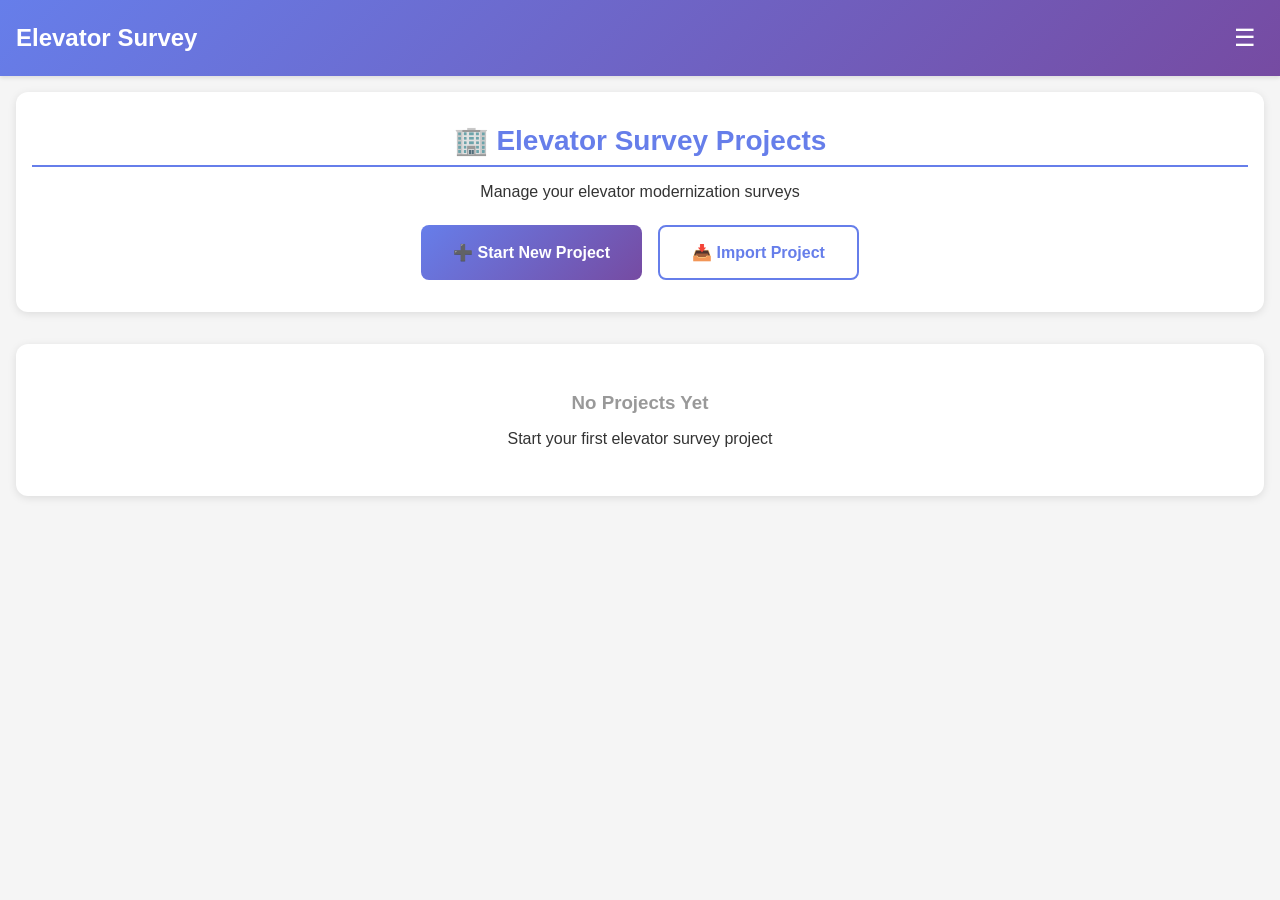
==== commit 188d7134: "Add files via upload" ====
--- a/index.html
+++ b/index.html
@@ -51,7 +51,7 @@
             padding: 0.5rem;
         }
         
-        /* SIDE MENU STYLES - CRITICAL FOR HAMBURGER MENU */
+        /* SIDE MENU STYLES */
         .side-menu {
             position: fixed;
             top: 0;
@@ -95,6 +95,7 @@
             color: #333;
             text-decoration: none;
             transition: background 0.2s;
+            cursor: pointer;
         }
         
         .side-menu a:hover {
@@ -135,6 +136,201 @@
             padding-bottom: 0.5rem;
         }
         
+        /* DASHBOARD STYLES */
+        .dashboard-header {
+            text-align: center;
+            padding: 2rem 1rem;
+            background: white;
+            border-radius: 12px;
+            margin-bottom: 2rem;
+            box-shadow: 0 2px 8px rgba(0,0,0,0.1);
+        }
+        
+        .dashboard-header h2 {
+            color: #667eea;
+            margin-bottom: 1rem;
+        }
+        
+        .dashboard-actions {
+            display: flex;
+            gap: 1rem;
+            justify-content: center;
+            flex-wrap: wrap;
+            margin-top: 1.5rem;
+        }
+        
+        .action-btn {
+            padding: 1rem 2rem;
+            border: none;
+            border-radius: 8px;
+            font-size: 1rem;
+            font-weight: 600;
+            cursor: pointer;
+            transition: transform 0.2s;
+            min-width: 200px;
+        }
+        
+        .action-btn-primary {
+            background: linear-gradient(135deg, #667eea 0%, #764ba2 100%);
+            color: white;
+        }
+        
+        .action-btn-secondary {
+            background: white;
+            color: #667eea;
+            border: 2px solid #667eea;
+        }
+        
+        .action-btn:hover {
+            transform: translateY(-2px);
+        }
+        
+        .projects-grid {
+            display: grid;
+            grid-template-columns: repeat(auto-fill, minmax(300px, 1fr));
+            gap: 1.5rem;
+            margin-top: 2rem;
+        }
+        
+        .project-card {
+            background: white;
+            border-radius: 12px;
+            padding: 1.5rem;
+            box-shadow: 0 2px 8px rgba(0,0,0,0.1);
+            transition: transform 0.2s, box-shadow 0.2s;
+        }
+        
+        .project-card:hover {
+            transform: translateY(-4px);
+            box-shadow: 0 4px 16px rgba(0,0,0,0.15);
+        }
+        
+        .project-card h3 {
+            color: #333;
+            margin-bottom: 0.5rem;
+        }
+        
+        .project-info {
+            color: #666;
+            font-size: 0.9rem;
+            margin-bottom: 1rem;
+        }
+        
+        .project-stats {
+            display: flex;
+            gap: 1rem;
+            margin: 1rem 0;
+            padding: 0.75rem;
+            background: #f9f9f9;
+            border-radius: 6px;
+        }
+        
+        .stat {
+            flex: 1;
+            text-align: center;
+        }
+        
+        .stat-value {
+            font-size: 1.25rem;
+            font-weight: bold;
+            color: #667eea;
+        }
+        
+        .stat-label {
+            font-size: 0.75rem;
+            color: #999;
+            margin-top: 0.25rem;
+        }
+        
+        .project-actions {
+            display: flex;
+            gap: 0.5rem;
+            margin-top: 1rem;
+        }
+        
+        .project-btn {
+            flex: 1;
+            padding: 0.5rem;
+            border: 1px solid #ddd;
+            background: white;
+            border-radius: 6px;
+            cursor: pointer;
+            font-size: 0.875rem;
+            transition: background 0.2s;
+        }
+        
+        .project-btn:hover {
+            background: #f0f0f0;
+        }
+        
+        .project-btn-primary {
+            background: #667eea;
+            color: white;
+            border: none;
+        }
+        
+        .project-btn-primary:hover {
+            background: #5568d3;
+        }
+        
+        .project-btn-danger {
+            color: #dc3545;
+            border-color: #dc3545;
+        }
+        
+        .project-btn-danger:hover {
+            background: #dc3545;
+            color: white;
+        }
+        
+        .empty-state {
+            text-align: center;
+            padding: 3rem;
+            background: white;
+            border-radius: 12px;
+            box-shadow: 0 2px 8px rgba(0,0,0,0.1);
+        }
+        
+        .empty-state img {
+            width: 100px;
+            opacity: 0.5;
+            margin-bottom: 1rem;
+        }
+        
+        .empty-state h3 {
+            color: #999;
+            margin-bottom: 1rem;
+        }
+        
+        /* CURRENT PROJECT BAR */
+        .current-project-bar {
+            background: linear-gradient(135deg, #28a745 0%, #20c997 100%);
+            color: white;
+            padding: 0.75rem 1rem;
+            display: none;
+            align-items: center;
+            justify-content: space-between;
+            box-shadow: 0 2px 4px rgba(0,0,0,0.1);
+        }
+        
+        .current-project-bar.active {
+            display: flex;
+        }
+        
+        .current-project-info {
+            display: flex;
+            align-items: center;
+            gap: 1rem;
+        }
+        
+        .car-badge {
+            background: rgba(255,255,255,0.2);
+            padding: 0.25rem 0.75rem;
+            border-radius: 20px;
+            font-size: 0.875rem;
+        }
+        
+        /* FORM STYLES */
         .form-group {
             margin-bottom: 1rem;
         }
@@ -249,6 +445,11 @@
             bottom: 2rem;
             right: 2rem;
             z-index: 90;
+            display: none;
+        }
+        
+        .photo-capture.active {
+            display: block;
         }
         
         .photo-btn {
@@ -263,7 +464,7 @@
             box-shadow: 0 4px 12px rgba(0,0,0,0.2);
         }
         
-        /* OVERLAY FOR MENU */
+        /* OVERLAY */
         .menu-overlay {
             display: none;
             position: fixed;
@@ -283,9 +484,18 @@
 <body>
     <div class="app-container">
         <header class="app-header">
-            <h1>Elevator Survey</h1>
+            <h1 id="headerTitle">Elevator Survey</h1>
             <button id="menuBtn" class="menu-btn" onclick="openMenu()">☰</button>
         </header>
+        
+        <!-- Current Project Bar -->
+        <div id="currentProjectBar" class="current-project-bar">
+            <div class="current-project-info">
+                <span>Current Project: <strong id="currentProjectName"></strong></span>
+                <span class="car-badge">Car #<span id="currentCarNumber">1</span></span>
+            </div>
+            <button onclick="showSection('dashboard')" style="background:none;border:none;color:white;cursor:pointer;">✕ Close Project</button>
+        </div>
 
         <!-- Menu Overlay -->
         <div id="menuOverlay" class="menu-overlay" onclick="closeMenu()"></div>
@@ -293,40 +503,51 @@
         <!-- Side Menu -->
         <nav id="sideMenu" class="side-menu">
             <button class="close-menu" onclick="closeMenu()">×</button>
-            <ul>
-                <li><a href="#" onclick="showSection('project')">Project Info</a></li>
-                <li><a href="#" onclick="showSection('machine-room')">Machine Room</a></li>
-                <li><a href="#" onclick="showSection('car')">Car Equipment</a></li>
-                <li><a href="#" onclick="showSection('hoistway')">Hoistway</a></li>
-                <li><a href="#" onclick="showSection('pit')">Pit Equipment</a></li>
-                <li><a href="#" onclick="showSection('elevations')">Elevations</a></li>
-                <li><a href="#" onclick="showSection('export')">Export Data</a></li>
+            <ul id="menuItems">
+                <li><a onclick="showSection('dashboard')">🏠 Dashboard</a></li>
+                <li class="survey-menu-item" style="display:none;"><a onclick="showSection('project')">📋 Project Info</a></li>
+                <li class="survey-menu-item" style="display:none;"><a onclick="showSection('machine-room')">⚙️ Machine Room</a></li>
+                <li class="survey-menu-item" style="display:none;"><a onclick="showSection('car')">🚪 Car Equipment</a></li>
+                <li class="survey-menu-item" style="display:none;"><a onclick="showSection('hoistway')">🏗️ Hoistway</a></li>
+                <li class="survey-menu-item" style="display:none;"><a onclick="showSection('pit')">🕳️ Pit Equipment</a></li>
+                <li class="survey-menu-item" style="display:none;"><a onclick="showSection('elevations')">📏 Elevations</a></li>
+                <li class="survey-menu-item" style="display:none;"><a onclick="showSection('export')">💾 Export Data</a></li>
             </ul>
         </nav>
 
         <main class="main-content">
-            <!-- Project Info with Photo Options -->
-            <section id="project" class="survey-section active">
+            <!-- Dashboard Section -->
+            <section id="dashboard" class="survey-section active">
+                <div class="dashboard-header">
+                    <h2>🏢 Elevator Survey Projects</h2>
+                    <p>Manage your elevator modernization surveys</p>
+                    <div class="dashboard-actions">
+                        <button class="action-btn action-btn-primary" onclick="startNewProject()">
+                            ➕ Start New Project
+                        </button>
+                        <button class="action-btn action-btn-secondary" onclick="importProject()">
+                            📥 Import Project
+                        </button>
+                    </div>
+                </div>
+
+                <div id="projectsList">
+                    <!-- Projects will be listed here -->
+                </div>
+            </section>
+
+            <!-- Project Info -->
+            <section id="project" class="survey-section">
                 <h2>Project Information</h2>
                 
                 <div class="form-group">
                     <label>State Number</label>
                     <input type="text" id="stateNumber">
-                    <div class="photo-field-container">
-                        <button type="button" class="photo-field-btn" onclick="selectPhoto('stateNumber')">📷 Add Photo</button>
-                        <input type="file" id="photo-stateNumber" accept="image/*" style="display:none;" onchange="handlePhoto('stateNumber', this)">
-                        <div class="photo-thumbnails" id="thumbs-stateNumber"></div>
-                    </div>
                 </div>
                 
                 <div class="form-group">
                     <label>Building Name</label>
                     <input type="text" id="building">
-                    <div class="photo-field-container">
-                        <button type="button" class="photo-field-btn" onclick="selectPhoto('building')">📷 Add Photo</button>
-                        <input type="file" id="photo-building" accept="image/*" style="display:none;" onchange="handlePhoto('building', this)">
-                        <div class="photo-thumbnails" id="thumbs-building"></div>
-                    </div>
                 </div>
                 
                 <div class="form-group">
@@ -336,7 +557,14 @@
                 
                 <div class="form-group">
                     <label>Number of Cars</label>
-                    <input type="number" id="cars" value="1">
+                    <input type="number" id="cars" value="1" onchange="updateCarCount()">
+                </div>
+                
+                <div class="form-group">
+                    <label>Current Car Being Surveyed</label>
+                    <select id="currentCar" onchange="switchCar()">
+                        <option value="1">Car 1</option>
+                    </select>
                 </div>
                 
                 <div class="form-group">
@@ -370,7 +598,7 @@
 
             <!-- Machine Room -->
             <section id="machine-room" class="survey-section">
-                <h2>Machine Room</h2>
+                <h2>Machine Room - Car #<span class="car-number">1</span></h2>
                 
                 <div class="form-group">
                     <label>Motor Brand</label>
@@ -395,17 +623,12 @@
                 <div class="form-group">
                     <label>Controller Type</label>
                     <input type="text" id="controllerType">
-                    <div class="photo-field-container">
-                        <button type="button" class="photo-field-btn" onclick="selectPhoto('controllerType')">📷 Add Photo</button>
-                        <input type="file" id="photo-controllerType" accept="image/*" style="display:none;" onchange="handlePhoto('controllerType', this)">
-                        <div class="photo-thumbnails" id="thumbs-controllerType"></div>
-                    </div>
                 </div>
             </section>
 
             <!-- Car Equipment -->
             <section id="car" class="survey-section">
-                <h2>Car Equipment</h2>
+                <h2>Car Equipment - Car #<span class="car-number">1</span></h2>
                 
                 <div class="form-group">
                     <label>Car Weight</label>
@@ -435,7 +658,7 @@
 
             <!-- Hoistway -->
             <section id="hoistway" class="survey-section">
-                <h2>Hoistway</h2>
+                <h2>Hoistway - Car #<span class="car-number">1</span></h2>
                 
                 <div class="form-group">
                     <label>Opening Width</label>
@@ -450,26 +673,16 @@
                 <div class="form-group">
                     <label>Rail Size</label>
                     <input type="text" id="railSize">
-                    <div class="photo-field-container">
-                        <button type="button" class="photo-field-btn" onclick="selectPhoto('railSize')">📷 Add Photo</button>
-                        <input type="file" id="photo-railSize" accept="image/*" style="display:none;" onchange="handlePhoto('railSize', this)">
-                        <div class="photo-thumbnails" id="thumbs-railSize"></div>
-                    </div>
                 </div>
             </section>
 
             <!-- Pit -->
             <section id="pit" class="survey-section">
-                <h2>Pit Equipment</h2>
+                <h2>Pit Equipment - Car #<span class="car-number">1</span></h2>
                 
                 <div class="form-group">
                     <label>Buffer Car</label>
                     <input type="text" id="bufferCar">
-                    <div class="photo-field-container">
-                        <button type="button" class="photo-field-btn" onclick="selectPhoto('bufferCar')">📷 Add Photo</button>
-                        <input type="file" id="photo-bufferCar" accept="image/*" style="display:none;" onchange="handlePhoto('bufferCar', this)">
-                        <div class="photo-thumbnails" id="thumbs-bufferCar"></div>
-                    </div>
                 </div>
                 
                 <div class="form-group">
@@ -484,17 +697,12 @@
                 <div class="form-group">
                     <label>Piston Size</label>
                     <input type="text" id="pistonSize">
-                    <div class="photo-field-container">
-                        <button type="button" class="photo-field-btn" onclick="selectPhoto('pistonSize')">📷 Add Photo</button>
-                        <input type="file" id="photo-pistonSize" accept="image/*" style="display:none;" onchange="handlePhoto('pistonSize', this)">
-                        <div class="photo-thumbnails" id="thumbs-pistonSize"></div>
-                    </div>
                 </div>
             </section>
 
             <!-- Elevations -->
             <section id="elevations" class="survey-section">
-                <h2>Elevations</h2>
+                <h2>Elevations - Car #<span class="car-number">1</span></h2>
                 <button class="btn-primary" onclick="addFloor()">Add Floor</button>
                 <div id="floorsContainer"></div>
             </section>
@@ -503,45 +711,49 @@
             <section id="export" class="survey-section">
                 <h2>Export Data</h2>
                 <div class="export-options">
-                    <button class="btn-primary" onclick="saveProject()">💾 Save Project</button>
+                    <button class="btn-primary" onclick="saveCurrentProject()">💾 Save Current Project</button>
                     <button class="btn-secondary" onclick="exportJSON()">📄 Export as JSON</button>
                     <button class="btn-secondary" onclick="exportCSV()">📊 Export as CSV</button>
                     <button class="btn-primary" style="background: linear-gradient(135deg, #28a745 0%, #20c997 100%);" onclick="exportHTML()">📑 Export HTML with Photos</button>
                     <button class="btn-secondary" onclick="emailReport()">✉️ Email Report</button>
                 </div>
-                <div id="savedSurveys">
-                    <h3>Saved Projects</h3>
-                    <ul id="surveysList"></ul>
-                </div>
             </section>
         </main>
+        
+        <!-- Floating photo button (only visible in survey sections) -->
+        <div id="photoCapture" class="photo-capture">
+            <button class="photo-btn" onclick="alert('General photo feature')">📷</button>
+        </div>
     </div>
 
     <script>
         // Global variables
+        let currentProject = null;
+        let currentCarNumber = 1;
+        let projects = {};
         let photos = {};
-        let currentSection = 'project';
         let floorCount = 0;
         
-        // MENU FUNCTIONS - SIMPLE AND DIRECT
+        // Initialize
+        document.addEventListener('DOMContentLoaded', function() {
+            loadProjects();
+            showSection('dashboard');
+        });
+        
+        // Menu functions
         function openMenu() {
-            console.log('Opening menu');
             document.getElementById('sideMenu').classList.add('active');
             document.getElementById('menuOverlay').classList.add('active');
         }
         
         function closeMenu() {
-            console.log('Closing menu');
             document.getElementById('sideMenu').classList.remove('active');
             document.getElementById('menuOverlay').classList.remove('active');
         }
         
         function showSection(sectionName) {
-            console.log('Showing section:', sectionName);
-            
             // Hide all sections
-            const sections = document.querySelectorAll('.survey-section');
-            sections.forEach(section => {
+            document.querySelectorAll('.survey-section').forEach(section => {
                 section.classList.remove('active');
             });
             
@@ -549,29 +761,398 @@
             const targetSection = document.getElementById(sectionName);
             if (targetSection) {
                 targetSection.classList.add('active');
-                currentSection = sectionName;
-            }
-            
-            // Close menu
+            }
+            
+            // Update menu visibility
+            const surveyMenuItems = document.querySelectorAll('.survey-menu-item');
+            if (sectionName === 'dashboard') {
+                surveyMenuItems.forEach(item => item.style.display = 'none');
+                document.getElementById('currentProjectBar').classList.remove('active');
+                document.getElementById('photoCapture').classList.remove('active');
+                document.getElementById('headerTitle').textContent = 'Elevator Survey';
+            } else {
+                surveyMenuItems.forEach(item => item.style.display = 'block');
+                document.getElementById('currentProjectBar').classList.add('active');
+                document.getElementById('photoCapture').classList.add('active');
+            }
+            
             closeMenu();
-            
-            // Scroll to top
             window.scrollTo(0, 0);
         }
         
-        // Initialize on page load
-        document.addEventListener('DOMContentLoaded', function() {
-            console.log('App initialized');
-            loadSavedData();
-            loadProjects();
-            
-            // Auto-save on input change
-            document.querySelectorAll('input, select, textarea').forEach(input => {
-                if (!input.type.includes('file')) {
-                    input.addEventListener('change', saveData);
+        // Dashboard functions
+        function loadProjects() {
+            const savedProjects = localStorage.getItem('savedProjects');
+            if (savedProjects) {
+                projects = JSON.parse(savedProjects);
+            }
+            renderProjectsList();
+        }
+        
+        function renderProjectsList() {
+            const container = document.getElementById('projectsList');
+            const projectIds = Object.keys(projects);
+            
+            if (projectIds.length === 0) {
+                container.innerHTML = `
+                    <div class="empty-state">
+                        <h3>No Projects Yet</h3>
+                        <p>Start your first elevator survey project</p>
+                    </div>
+                `;
+                return;
+            }
+            
+            container.innerHTML = '<div class="projects-grid"></div>';
+            const grid = container.querySelector('.projects-grid');
+            
+            projectIds.forEach(id => {
+                const project = projects[id];
+                const projectCard = document.createElement('div');
+                projectCard.className = 'project-card';
+                
+                // Parse project data to get stats
+                let carCount = 1;
+                let photoCount = 0;
+                if (project.data) {
+                    const data = JSON.parse(project.data);
+                    if (data.formData && data.formData.cars) {
+                        carCount = parseInt(data.formData.cars) || 1;
+                    }
+                    if (data.photos) {
+                        photoCount = Object.keys(data.photos).reduce((total, key) => {
+                            return total + (data.photos[key] ? data.photos[key].length : 0);
+                        }, 0);
+                    }
+                }
+                
+                projectCard.innerHTML = `
+                    <h3>${project.name}</h3>
+                    <div class="project-info">
+                        Created: ${new Date(project.timestamp).toLocaleDateString()}
+                    </div>
+                    <div class="project-stats">
+                        <div class="stat">
+                            <div class="stat-value">${carCount}</div>
+                            <div class="stat-label">Cars</div>
+                        </div>
+                        <div class="stat">
+                            <div class="stat-value">${photoCount}</div>
+                            <div class="stat-label">Photos</div>
+                        </div>
+                    </div>
+                    <div class="project-actions">
+                        <button class="project-btn project-btn-primary" onclick="continueProject('${id}')">
+                            Continue
+                        </button>
+                        <button class="project-btn" onclick="addCarToProject('${id}')">
+                            Add Car
+                        </button>
+                        <button class="project-btn" onclick="duplicateProject('${id}')">
+                            Duplicate
+                        </button>
+                        <button class="project-btn project-btn-danger" onclick="deleteProject('${id}')">
+                            Delete
+                        </button>
+                    </div>
+                `;
+                
+                grid.appendChild(projectCard);
+            });
+        }
+        
+        function startNewProject() {
+            const projectName = prompt('Enter project name:');
+            if (!projectName) return;
+            
+            const projectId = 'proj_' + Date.now();
+            currentProject = {
+                id: projectId,
+                name: projectName,
+                timestamp: new Date().toISOString()
+            };
+            
+            // Clear form
+            document.querySelectorAll('input, textarea, select').forEach(input => {
+                if (input.id && !input.type.includes('file')) {
+                    if (input.type === 'number' && input.id === 'cars') {
+                        input.value = '1';
+                    } else if (input.type === 'number') {
+                        input.value = '';
+                    } else {
+                        input.value = '';
+                    }
                 }
             });
-        });
+            
+            // Clear photos
+            photos = {};
+            currentCarNumber = 1;
+            
+            // Set project name
+            document.getElementById('building').value = projectName;
+            document.getElementById('currentProjectName').textContent = projectName;
+            document.getElementById('headerTitle').textContent = projectName;
+            
+            // Update car selector
+            updateCarCount();
+            
+            // Navigate to project section
+            showSection('project');
+        }
+        
+        function continueProject(projectId) {
+            const project = projects[projectId];
+            if (!project) return;
+            
+            currentProject = {
+                id: projectId,
+                name: project.name,
+                timestamp: project.timestamp
+            };
+            
+            // Load project data
+            if (project.data) {
+                const data = JSON.parse(project.data);
+                
+                // Restore form data
+                if (data.formData) {
+                    Object.keys(data.formData).forEach(key => {
+                        const element = document.getElementById(key);
+                        if (element) {
+                            element.value = data.formData[key];
+                        }
+                    });
+                }
+                
+                // Restore photos
+                if (data.photos) {
+                    photos = data.photos;
+                    Object.keys(photos).forEach(fieldId => {
+                        updateThumbnails(fieldId);
+                    });
+                }
+                
+                // Restore car data
+                if (data.currentCar) {
+                    currentCarNumber = data.currentCar;
+                }
+            }
+            
+            document.getElementById('currentProjectName').textContent = project.name;
+            document.getElementById('headerTitle').textContent = project.name;
+            document.getElementById('currentCarNumber').textContent = currentCarNumber;
+            
+            updateCarCount();
+            updateCarNumbers();
+            
+            showSection('project');
+        }
+        
+        function addCarToProject(projectId) {
+            continueProject(projectId);
+            
+            // Increase car count
+            const carsInput = document.getElementById('cars');
+            const currentCount = parseInt(carsInput.value) || 1;
+            const newCarNumber = currentCount + 1;
+            carsInput.value = newCarNumber;
+            
+            // Switch to new car
+            currentCarNumber = newCarNumber;
+            updateCarCount();
+            document.getElementById('currentCar').value = newCarNumber;
+            switchCar();
+            
+            alert(`Car ${newCarNumber} added to project. You are now editing Car ${newCarNumber}.`);
+        }
+        
+        function duplicateProject(projectId) {
+            const originalProject = projects[projectId];
+            if (!originalProject) return;
+            
+            const newName = prompt('Enter name for duplicated project:', originalProject.name + ' (Copy)');
+            if (!newName) return;
+            
+            const newProjectId = 'proj_' + Date.now();
+            projects[newProjectId] = {
+                name: newName,
+                data: originalProject.data,
+                timestamp: new Date().toISOString()
+            };
+            
+            saveProjects();
+            loadProjects();
+            alert('Project duplicated successfully!');
+        }
+        
+        function deleteProject(projectId) {
+            if (!confirm('Are you sure you want to delete this project?')) return;
+            
+            delete projects[projectId];
+            saveProjects();
+            loadProjects();
+        }
+        
+        function updateCarCount() {
+            const carCount = parseInt(document.getElementById('cars').value) || 1;
+            const carSelector = document.getElementById('currentCar');
+            
+            carSelector.innerHTML = '';
+            for (let i = 1; i <= carCount; i++) {
+                const option = document.createElement('option');
+                option.value = i;
+                option.textContent = `Car ${i}`;
+                carSelector.appendChild(option);
+            }
+            
+            carSelector.value = currentCarNumber;
+        }
+        
+        function switchCar() {
+            // Save current car data
+            saveCurrentCarData();
+            
+            // Switch to new car
+            currentCarNumber = parseInt(document.getElementById('currentCar').value);
+            document.getElementById('currentCarNumber').textContent = currentCarNumber;
+            updateCarNumbers();
+            
+            // Load new car data
+            loadCarData(currentCarNumber);
+        }
+        
+        function updateCarNumbers() {
+            document.querySelectorAll('.car-number').forEach(element => {
+                element.textContent = currentCarNumber;
+            });
+        }
+        
+        function saveCurrentCarData() {
+            if (!currentProject) return;
+            
+            const carData = {
+                formData: {},
+                photos: photos
+            };
+            
+            // Save form data
+            document.querySelectorAll('input, select, textarea').forEach(input => {
+                if (input.id && !input.type.includes('file')) {
+                    carData.formData[input.id] = input.value;
+                }
+            });
+            
+            // Store in project
+            if (!currentProject.carData) {
+                currentProject.carData = {};
+            }
+            currentProject.carData[`car_${currentCarNumber}`] = carData;
+        }
+        
+        function loadCarData(carNumber) {
+            if (!currentProject || !currentProject.carData) return;
+            
+            const carData = currentProject.carData[`car_${carNumber}`];
+            if (!carData) {
+                // Clear form for new car
+                document.querySelectorAll('input, select, textarea').forEach(input => {
+                    if (input.id && !['building', 'address', 'stateNumber', 'cars', 'currentCar'].includes(input.id)) {
+                        input.value = '';
+                    }
+                });
+                photos = {};
+                return;
+            }
+            
+            // Load saved car data
+            if (carData.formData) {
+                Object.keys(carData.formData).forEach(key => {
+                    const element = document.getElementById(key);
+                    if (element) {
+                        element.value = carData.formData[key];
+                    }
+                });
+            }
+            
+            if (carData.photos) {
+                photos = carData.photos;
+                Object.keys(photos).forEach(fieldId => {
+                    updateThumbnails(fieldId);
+                });
+            }
+        }
+        
+        function saveCurrentProject() {
+            if (!currentProject) {
+                alert('No active project to save');
+                return;
+            }
+            
+            saveCurrentCarData();
+            
+            const projectData = {
+                formData: {},
+                photos: photos,
+                currentCar: currentCarNumber,
+                carData: currentProject.carData || {},
+                timestamp: new Date().toISOString()
+            };
+            
+            // Save general project data
+            document.querySelectorAll('#project input, #project select, #project textarea').forEach(input => {
+                if (input.id && !input.type.includes('file')) {
+                    projectData.formData[input.id] = input.value;
+                }
+            });
+            
+            projects[currentProject.id] = {
+                name: currentProject.name,
+                data: JSON.stringify(projectData),
+                timestamp: currentProject.timestamp
+            };
+            
+            saveProjects();
+            alert('Project saved successfully!');
+        }
+        
+        function saveProjects() {
+            localStorage.setItem('savedProjects', JSON.stringify(projects));
+        }
+        
+        function importProject() {
+            const input = document.createElement('input');
+            input.type = 'file';
+            input.accept = '.json';
+            input.onchange = function(e) {
+                const file = e.target.files[0];
+                if (!file) return;
+                
+                const reader = new FileReader();
+                reader.onload = function(event) {
+                    try {
+                        const data = JSON.parse(event.target.result);
+                        const projectName = prompt('Enter project name:');
+                        if (!projectName) return;
+                        
+                        const projectId = 'proj_' + Date.now();
+                        projects[projectId] = {
+                            name: projectName,
+                            data: JSON.stringify(data),
+                            timestamp: new Date().toISOString()
+                        };
+                        
+                        saveProjects();
+                        loadProjects();
+                        alert('Project imported successfully!');
+                    } catch (error) {
+                        alert('Error importing file. Please ensure it is a valid JSON file.');
+                    }
+                };
+                reader.readAsText(file);
+            };
+            input.click();
+        }
         
         // Photo functions
         function selectPhoto(fieldId) {
@@ -593,7 +1174,6 @@
                 });
                 
                 updateThumbnails(fieldId);
-                saveData();
             };
             reader.readAsDataURL(file);
         }
@@ -618,7 +1198,6 @@
             photos[fieldId].splice(index, 1);
             if (photos[fieldId].length === 0) delete photos[fieldId];
             updateThumbnails(fieldId);
-            saveData();
         }
         
         // Floor functions
@@ -634,172 +1213,143 @@
                 <h4>Floor ${floorCount}</h4>
                 <div class="form-group">
                     <label>Floor Label</label>
-                    <input type="text" id="floor${floorCount}_label" onchange="saveData()">
+                    <input type="text" id="floor${floorCount}_label">
                 </div>
                 <div class="form-group">
                     <label>Floor Height</label>
-                    <input type="text" id="floor${floorCount}_height" onchange="saveData()">
-                </div>
-                <button onclick="this.parentElement.remove(); saveData();">Remove Floor</button>
+                    <input type="text" id="floor${floorCount}_height">
+                </div>
+                <button onclick="this.parentElement.remove();">Remove Floor</button>
             `;
             container.appendChild(floorDiv);
         }
         
-        // Save/Load functions
-        function saveData() {
-            const data = {};
+        // Export functions
+        function exportJSON() {
+            if (!currentProject) {
+                alert('No active project to export');
+                return;
+            }
+            
+            saveCurrentCarData();
+            
+            const exportData = {
+                projectName: currentProject.name,
+                formData: {},
+                photos: photos,
+                carData: currentProject.carData,
+                exportDate: new Date().toISOString()
+            };
+            
+            // Include all form data
             document.querySelectorAll('input, select, textarea').forEach(input => {
                 if (input.id && !input.type.includes('file')) {
-                    data[input.id] = input.value;
+                    exportData.formData[input.id] = input.value;
                 }
             });
             
-            localStorage.setItem('currentSurvey', JSON.stringify({
-                formData: data,
-                photos: photos,
-                timestamp: new Date().toISOString()
-            }));
-        }
-        
-        function loadSavedData() {
-            const saved = localStorage.getItem('currentSurvey');
-            if (!saved) return;
-            
-            const surveyData = JSON.parse(saved);
-            if (surveyData.formData) {
-                Object.keys(surveyData.formData).forEach(key => {
-                    const element = document.getElementById(key);
-                    if (element) element.value = surveyData.formData[key];
-                });
-            }
-            
-            if (surveyData.photos) {
-                photos = surveyData.photos;
-                Object.keys(photos).forEach(fieldId => {
-                    updateThumbnails(fieldId);
-                });
-            }
-        }
-        
-        // Export functions
-        function exportJSON() {
-            const data = localStorage.getItem('currentSurvey') || '{}';
-            const blob = new Blob([data], {type: 'application/json'});
+            const blob = new Blob([JSON.stringify(exportData, null, 2)], {type: 'application/json'});
             const a = document.createElement('a');
             a.href = URL.createObjectURL(blob);
-            a.download = 'survey_' + Date.now() + '.json';
+            a.download = `${currentProject.name.replace(/[^a-z0-9]/gi, '_')}_${Date.now()}.json`;
             a.click();
         }
         
         function exportCSV() {
-            let csv = 'Field,Value,Has Photos\n';
-            const saved = JSON.parse(localStorage.getItem('currentSurvey') || '{}');
-            
-            if (saved.formData) {
-                Object.keys(saved.formData).forEach(key => {
-                    const value = saved.formData[key];
-                    const hasPhotos = photos[key] ? 'Yes' : 'No';
-                    csv += `"${key}","${value}","${hasPhotos}"\n`;
-                });
-            }
+            if (!currentProject) {
+                alert('No active project to export');
+                return;
+            }
+            
+            let csv = 'Field,Value,Car Number,Has Photos\n';
+            
+            // Export current car data
+            document.querySelectorAll('input, select, textarea').forEach(input => {
+                if (input.id && !input.type.includes('file') && input.value) {
+                    const hasPhotos = photos[input.id] ? 'Yes' : 'No';
+                    csv += `"${input.id}","${input.value}","Car ${currentCarNumber}","${hasPhotos}"\n`;
+                }
+            });
             
             const blob = new Blob([csv], {type: 'text/csv'});
             const a = document.createElement('a');
             a.href = URL.createObjectURL(blob);
-            a.download = 'survey_' + Date.now() + '.csv';
+            a.download = `${currentProject.name.replace(/[^a-z0-9]/gi, '_')}_car${currentCarNumber}_${Date.now()}.csv`;
             a.click();
         }
         
         function exportHTML() {
-            const saved = JSON.parse(localStorage.getItem('currentSurvey') || '{}');
-            let html = `<!DOCTYPE html><html><head><title>Survey Report</title>
-                <style>body{font-family:Arial;margin:20px;}img{max-width:300px;margin:5px;}</style>
-                </head><body><h1>Elevator Survey Report</h1>`;
-            
-            if (saved.formData) {
-                Object.keys(saved.formData).forEach(key => {
-                    if (saved.formData[key]) {
-                        html += `<p><b>${key}:</b> ${saved.formData[key]}</p>`;
-                        if (photos[key]) {
-                            photos[key].forEach(photo => {
-                                html += `<img src="${photo.data}">`;
-                            });
+            if (!currentProject) {
+                alert('No active project to export');
+                return;
+            }
+            
+            saveCurrentCarData();
+            
+            let html = `<!DOCTYPE html><html><head>
+                <title>${currentProject.name} - Survey Report</title>
+                <style>
+                    body { font-family: Arial; margin: 20px; }
+                    h1 { color: #667eea; }
+                    h2 { color: #764ba2; margin-top: 30px; }
+                    .field { margin: 10px 0; padding: 10px; background: #f9f9f9; }
+                    img { max-width: 400px; margin: 10px; border: 1px solid #ddd; }
+                    .car-section { border: 2px solid #667eea; padding: 20px; margin: 20px 0; border-radius: 10px; }
+                </style>
+                </head><body>
+                <h1>${currentProject.name}</h1>
+                <p>Report generated: ${new Date().toLocaleString()}</p>`;
+            
+            // Add data for each car
+            const carCount = parseInt(document.getElementById('cars').value) || 1;
+            for (let car = 1; car <= carCount; car++) {
+                html += `<div class="car-section"><h2>Car ${car}</h2>`;
+                
+                const carData = currentProject.carData && currentProject.carData[`car_${car}`];
+                if (carData && carData.formData) {
+                    Object.keys(carData.formData).forEach(key => {
+                        if (carData.formData[key]) {
+                            html += `<div class="field"><strong>${key}:</strong> ${carData.formData[key]}`;
+                            
+                            if (carData.photos && carData.photos[key]) {
+                                html += '<br>Photos:<br>';
+                                carData.photos[key].forEach(photo => {
+                                    html += `<img src="${photo.data}">`;
+                                });
+                            }
+                            html += '</div>';
                         }
-                    }
-                });
+                    });
+                }
+                
+                html += '</div>';
             }
             
             html += '</body></html>';
+            
             const blob = new Blob([html], {type: 'text/html'});
             const a = document.createElement('a');
             a.href = URL.createObjectURL(blob);
-            a.download = 'report_' + Date.now() + '.html';
+            a.download = `${currentProject.name.replace(/[^a-z0-9]/gi, '_')}_report_${Date.now()}.html`;
             a.click();
         }
         
         function emailReport() {
-            const saved = JSON.parse(localStorage.getItem('currentSurvey') || '{}');
-            let body = 'ELEVATOR SURVEY\n\n';
-            
-            if (saved.formData) {
-                Object.keys(saved.formData).forEach(key => {
-                    if (saved.formData[key]) {
-                        body += `${key}: ${saved.formData[key]}\n`;
-                    }
-                });
-            }
-            
-            window.location.href = 'mailto:?subject=Elevator Survey&body=' + encodeURIComponent(body);
-        }
-        
-        function saveProject() {
-            const name = document.getElementById('building')?.value || 'Project ' + Date.now();
-            const id = 'proj_' + Date.now();
-            
-            const projects = JSON.parse(localStorage.getItem('savedProjects') || '{}');
-            projects[id] = {
-                name: name,
-                data: localStorage.getItem('currentSurvey'),
-                timestamp: new Date().toISOString()
-            };
-            
-            localStorage.setItem('savedProjects', JSON.stringify(projects));
-            loadProjects();
-            alert('Project saved: ' + name);
-        }
-        
-        function loadProjects() {
-            const projects = JSON.parse(localStorage.getItem('savedProjects') || '{}');
-            const list = document.getElementById('surveysList');
-            if (!list) return;
-            
-            list.innerHTML = '';
-            Object.keys(projects).forEach(id => {
-                const li = document.createElement('li');
-                li.style.padding = '10px';
-                li.innerHTML = `${projects[id].name}
-                    <button onclick="loadProject('${id}')">Load</button>
-                    <button onclick="deleteProject('${id}')">Delete</button>`;
-                list.appendChild(li);
+            if (!currentProject) {
+                alert('No active project to email');
+                return;
+            }
+            
+            let body = `ELEVATOR SURVEY REPORT\n\nProject: ${currentProject.name}\n\n`;
+            
+            document.querySelectorAll('input, select, textarea').forEach(input => {
+                if (input.id && !input.type.includes('file') && input.value) {
+                    body += `${input.id}: ${input.value}\n`;
+                }
             });
-        }
-        
-        function loadProject(id) {
-            const projects = JSON.parse(localStorage.getItem('savedProjects') || '{}');
-            if (projects[id]) {
-                localStorage.setItem('currentSurvey', projects[id].data);
-                loadSavedData();
-                alert('Loaded: ' + projects[id].name);
-            }
-        }
-        
-        function deleteProject(id) {
-            if (confirm('Delete project?')) {
-                const projects = JSON.parse(localStorage.getItem('savedProjects') || '{}');
-                delete projects[id];
-                localStorage.setItem('savedProjects', JSON.stringify(projects));
-                loadProjects();
-            }
+            
+            window.location.href = 'mailto:?subject=' + encodeURIComponent(`Elevator Survey - ${currentProject.name}`) + 
+                                   '&body=' + encodeURIComponent(body);
         }
     </script>
 </body>
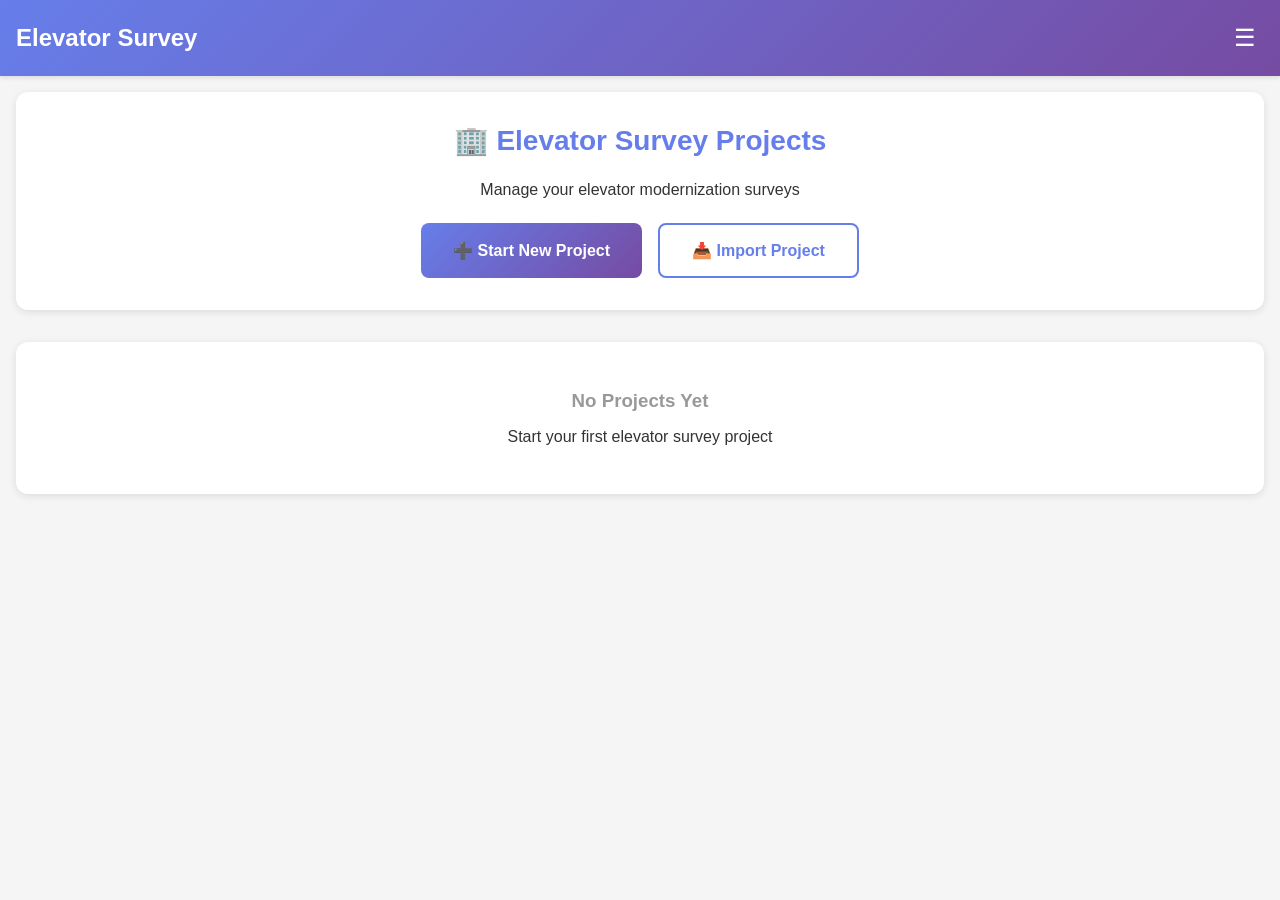
==== commit 56b48818: "Add files via upload" ====
--- a/index.html
+++ b/index.html
@@ -149,6 +149,7 @@
         .dashboard-header h2 {
             color: #667eea;
             margin-bottom: 1rem;
+            border: none;
         }
         
         .dashboard-actions {
@@ -289,12 +290,6 @@
             background: white;
             border-radius: 12px;
             box-shadow: 0 2px 8px rgba(0,0,0,0.1);
-        }
-        
-        .empty-state img {
-            width: 100px;
-            opacity: 0.5;
-            margin-bottom: 1rem;
         }
         
         .empty-state h3 {
@@ -440,30 +435,6 @@
             font-size: 12px;
         }
         
-        .photo-capture {
-            position: fixed;
-            bottom: 2rem;
-            right: 2rem;
-            z-index: 90;
-            display: none;
-        }
-        
-        .photo-capture.active {
-            display: block;
-        }
-        
-        .photo-btn {
-            width: 60px;
-            height: 60px;
-            border-radius: 50%;
-            background: linear-gradient(135deg, #667eea 0%, #764ba2 100%);
-            border: none;
-            color: white;
-            font-size: 1.5rem;
-            cursor: pointer;
-            box-shadow: 0 4px 12px rgba(0,0,0,0.2);
-        }
-        
         /* OVERLAY */
         .menu-overlay {
             display: none;
@@ -479,6 +450,31 @@
         .menu-overlay.active {
             display: block;
         }
+        
+        /* TOAST NOTIFICATION */
+        .toast {
+            position: fixed;
+            bottom: 20px;
+            left: 50%;
+            transform: translateX(-50%);
+            background: #333;
+            color: white;
+            padding: 12px 24px;
+            border-radius: 8px;
+            z-index: 1000;
+            animation: slideUp 0.3s ease;
+        }
+        
+        @keyframes slideUp {
+            from {
+                transform: translateX(-50%) translateY(100%);
+                opacity: 0;
+            }
+            to {
+                transform: translateX(-50%) translateY(0);
+                opacity: 1;
+            }
+        }
     </style>
 </head>
 <body>
@@ -494,7 +490,7 @@
                 <span>Current Project: <strong id="currentProjectName"></strong></span>
                 <span class="car-badge">Car #<span id="currentCarNumber">1</span></span>
             </div>
-            <button onclick="showSection('dashboard')" style="background:none;border:none;color:white;cursor:pointer;">✕ Close Project</button>
+            <button onclick="returnToDashboard()" style="background:none;border:none;color:white;cursor:pointer;">✕ Close Project</button>
         </div>
 
         <!-- Menu Overlay -->
@@ -542,22 +538,22 @@
                 
                 <div class="form-group">
                     <label>State Number</label>
-                    <input type="text" id="stateNumber">
+                    <input type="text" id="stateNumber" onchange="autoSave()">
                 </div>
                 
                 <div class="form-group">
                     <label>Building Name</label>
-                    <input type="text" id="building">
+                    <input type="text" id="building" onchange="autoSave()">
                 </div>
                 
                 <div class="form-group">
                     <label>Address</label>
-                    <textarea id="address"></textarea>
+                    <textarea id="address" onchange="autoSave()"></textarea>
                 </div>
                 
                 <div class="form-group">
                     <label>Number of Cars</label>
-                    <input type="number" id="cars" value="1" onchange="updateCarCount()">
+                    <input type="number" id="cars" value="1" onchange="updateCarCount(); autoSave();">
                 </div>
                 
                 <div class="form-group">
@@ -569,7 +565,7 @@
                 
                 <div class="form-group">
                     <label>Type</label>
-                    <select id="elevatorType">
+                    <select id="elevatorType" onchange="autoSave()">
                         <option>Hydraulic</option>
                         <option>Traction</option>
                     </select>
@@ -577,22 +573,17 @@
                 
                 <div class="form-group">
                     <label>Stops</label>
-                    <input type="number" id="stops">
+                    <input type="number" id="stops" onchange="autoSave()">
                 </div>
                 
                 <div class="form-group">
                     <label>Speed (FPM)</label>
-                    <input type="number" id="fpm">
+                    <input type="number" id="fpm" onchange="autoSave()">
                 </div>
                 
                 <div class="form-group">
                     <label>Capacity (lbs)</label>
-                    <input type="number" id="capacity">
-                    <div class="photo-field-container">
-                        <button type="button" class="photo-field-btn" onclick="selectPhoto('capacity')">📷 Add Photo</button>
-                        <input type="file" id="photo-capacity" accept="image/*" style="display:none;" onchange="handlePhoto('capacity', this)">
-                        <div class="photo-thumbnails" id="thumbs-capacity"></div>
-                    </div>
+                    <input type="number" id="capacity" onchange="autoSave()">
                 </div>
             </section>
 
@@ -602,27 +593,22 @@
                 
                 <div class="form-group">
                     <label>Motor Brand</label>
-                    <input type="text" id="motorBrand">
-                    <div class="photo-field-container">
-                        <button type="button" class="photo-field-btn" onclick="selectPhoto('motorBrand')">📷 Add Photo</button>
-                        <input type="file" id="photo-motorBrand" accept="image/*" style="display:none;" onchange="handlePhoto('motorBrand', this)">
-                        <div class="photo-thumbnails" id="thumbs-motorBrand"></div>
-                    </div>
+                    <input type="text" id="motorBrand" onchange="autoSave()">
                 </div>
                 
                 <div class="form-group">
                     <label>Voltage</label>
-                    <input type="text" id="motorVoltage">
+                    <input type="text" id="motorVoltage" onchange="autoSave()">
                 </div>
                 
                 <div class="form-group">
                     <label>HP</label>
-                    <input type="text" id="motorHP">
+                    <input type="text" id="motorHP" onchange="autoSave()">
                 </div>
                 
                 <div class="form-group">
                     <label>Controller Type</label>
-                    <input type="text" id="controllerType">
+                    <input type="text" id="controllerType" onchange="autoSave()">
                 </div>
             </section>
 
@@ -632,27 +618,17 @@
                 
                 <div class="form-group">
                     <label>Car Weight</label>
-                    <input type="text" id="carWeight">
+                    <input type="text" id="carWeight" onchange="autoSave()">
                 </div>
                 
                 <div class="form-group">
                     <label>Door Operator</label>
-                    <input type="text" id="doorBrand">
-                    <div class="photo-field-container">
-                        <button type="button" class="photo-field-btn" onclick="selectPhoto('doorBrand')">📷 Add Photo</button>
-                        <input type="file" id="photo-doorBrand" accept="image/*" style="display:none;" onchange="handlePhoto('doorBrand', this)">
-                        <div class="photo-thumbnails" id="thumbs-doorBrand"></div>
-                    </div>
+                    <input type="text" id="doorBrand" onchange="autoSave()">
                 </div>
                 
                 <div class="form-group">
                     <label>Cab Interiors</label>
-                    <textarea id="cabInteriors"></textarea>
-                    <div class="photo-field-container">
-                        <button type="button" class="photo-field-btn" onclick="selectPhoto('cabInteriors')">📷 Add Photo</button>
-                        <input type="file" id="photo-cabInteriors" accept="image/*" style="display:none;" onchange="handlePhoto('cabInteriors', this)">
-                        <div class="photo-thumbnails" id="thumbs-cabInteriors"></div>
-                    </div>
+                    <textarea id="cabInteriors" onchange="autoSave()"></textarea>
                 </div>
             </section>
 
@@ -662,17 +638,17 @@
                 
                 <div class="form-group">
                     <label>Opening Width</label>
-                    <input type="text" id="openingWidth">
+                    <input type="text" id="openingWidth" onchange="autoSave()">
                 </div>
                 
                 <div class="form-group">
                     <label>Opening Height</label>
-                    <input type="text" id="openingHeight">
+                    <input type="text" id="openingHeight" onchange="autoSave()">
                 </div>
                 
                 <div class="form-group">
                     <label>Rail Size</label>
-                    <input type="text" id="railSize">
+                    <input type="text" id="railSize" onchange="autoSave()">
                 </div>
             </section>
 
@@ -682,12 +658,12 @@
                 
                 <div class="form-group">
                     <label>Buffer Car</label>
-                    <input type="text" id="bufferCar">
+                    <input type="text" id="bufferCar" onchange="autoSave()">
                 </div>
                 
                 <div class="form-group">
                     <label>Ladder</label>
-                    <select id="pitLadder">
+                    <select id="pitLadder" onchange="autoSave()">
                         <option>Yes</option>
                         <option>No</option>
                         <option>Needs Repair</option>
@@ -696,7 +672,7 @@
                 
                 <div class="form-group">
                     <label>Piston Size</label>
-                    <input type="text" id="pistonSize">
+                    <input type="text" id="pistonSize" onchange="autoSave()">
                 </div>
             </section>
 
@@ -711,7 +687,6 @@
             <section id="export" class="survey-section">
                 <h2>Export Data</h2>
                 <div class="export-options">
-                    <button class="btn-primary" onclick="saveCurrentProject()">💾 Save Current Project</button>
                     <button class="btn-secondary" onclick="exportJSON()">📄 Export as JSON</button>
                     <button class="btn-secondary" onclick="exportCSV()">📊 Export as CSV</button>
                     <button class="btn-primary" style="background: linear-gradient(135deg, #28a745 0%, #20c997 100%);" onclick="exportHTML()">📑 Export HTML with Photos</button>
@@ -719,11 +694,6 @@
                 </div>
             </section>
         </main>
-        
-        <!-- Floating photo button (only visible in survey sections) -->
-        <div id="photoCapture" class="photo-capture">
-            <button class="photo-btn" onclick="alert('General photo feature')">📷</button>
-        </div>
     </div>
 
     <script>
@@ -731,11 +701,10 @@
         let currentProject = null;
         let currentCarNumber = 1;
         let projects = {};
-        let photos = {};
-        let floorCount = 0;
         
         // Initialize
         document.addEventListener('DOMContentLoaded', function() {
+            console.log('App initializing...');
             loadProjects();
             showSection('dashboard');
         });
@@ -768,25 +737,45 @@
             if (sectionName === 'dashboard') {
                 surveyMenuItems.forEach(item => item.style.display = 'none');
                 document.getElementById('currentProjectBar').classList.remove('active');
-                document.getElementById('photoCapture').classList.remove('active');
                 document.getElementById('headerTitle').textContent = 'Elevator Survey';
             } else {
                 surveyMenuItems.forEach(item => item.style.display = 'block');
-                document.getElementById('currentProjectBar').classList.add('active');
-                document.getElementById('photoCapture').classList.add('active');
+                if (currentProject) {
+                    document.getElementById('currentProjectBar').classList.add('active');
+                }
             }
             
             closeMenu();
             window.scrollTo(0, 0);
         }
         
+        function showToast(message) {
+            const existing = document.querySelector('.toast');
+            if (existing) existing.remove();
+            
+            const toast = document.createElement('div');
+            toast.className = 'toast';
+            toast.textContent = message;
+            document.body.appendChild(toast);
+            
+            setTimeout(() => {
+                toast.remove();
+            }, 3000);
+        }
+        
         // Dashboard functions
         function loadProjects() {
-            const savedProjects = localStorage.getItem('savedProjects');
+            const savedProjects = localStorage.getItem('elevatorProjects');
             if (savedProjects) {
                 projects = JSON.parse(savedProjects);
             }
+            console.log('Loaded projects:', Object.keys(projects).length);
             renderProjectsList();
+        }
+        
+        function saveProjects() {
+            localStorage.setItem('elevatorProjects', JSON.stringify(projects));
+            console.log('Projects saved to localStorage');
         }
         
         function renderProjectsList() {
@@ -813,23 +802,22 @@
                 
                 // Parse project data to get stats
                 let carCount = 1;
-                let photoCount = 0;
+                let completionPercent = 0;
+                
                 if (project.data) {
-                    const data = JSON.parse(project.data);
-                    if (data.formData && data.formData.cars) {
-                        carCount = parseInt(data.formData.cars) || 1;
+                    if (project.data.cars) {
+                        carCount = parseInt(project.data.cars) || 1;
                     }
-                    if (data.photos) {
-                        photoCount = Object.keys(data.photos).reduce((total, key) => {
-                            return total + (data.photos[key] ? data.photos[key].length : 0);
-                        }, 0);
-                    }
+                    // Calculate rough completion based on filled fields
+                    const fields = Object.keys(project.data);
+                    completionPercent = Math.min(100, Math.round((fields.length / 30) * 100));
                 }
                 
                 projectCard.innerHTML = `
                     <h3>${project.name}</h3>
                     <div class="project-info">
-                        Created: ${new Date(project.timestamp).toLocaleDateString()}
+                        Created: ${new Date(project.timestamp).toLocaleDateString()}<br>
+                        Last Modified: ${new Date(project.lastModified || project.timestamp).toLocaleDateString()}
                     </div>
                     <div class="project-stats">
                         <div class="stat">
@@ -837,16 +825,13 @@
                             <div class="stat-label">Cars</div>
                         </div>
                         <div class="stat">
-                            <div class="stat-value">${photoCount}</div>
-                            <div class="stat-label">Photos</div>
+                            <div class="stat-value">${completionPercent}%</div>
+                            <div class="stat-label">Complete</div>
                         </div>
                     </div>
                     <div class="project-actions">
                         <button class="project-btn project-btn-primary" onclick="continueProject('${id}')">
                             Continue
-                        </button>
-                        <button class="project-btn" onclick="addCarToProject('${id}')">
-                            Add Car
                         </button>
                         <button class="project-btn" onclick="duplicateProject('${id}')">
                             Duplicate
@@ -866,132 +851,144 @@
             if (!projectName) return;
             
             const projectId = 'proj_' + Date.now();
+            
+            // Create new project
             currentProject = {
                 id: projectId,
                 name: projectName,
-                timestamp: new Date().toISOString()
+                timestamp: new Date().toISOString(),
+                lastModified: new Date().toISOString(),
+                data: {}
             };
             
-            // Clear form
+            // Save to projects
+            projects[projectId] = currentProject;
+            saveProjects();
+            
+            // Clear all forms
+            clearAllForms();
+            
+            // Set project name in building field
+            document.getElementById('building').value = projectName;
+            
+            // Update UI
+            document.getElementById('currentProjectName').textContent = projectName;
+            document.getElementById('headerTitle').textContent = projectName;
+            currentCarNumber = 1;
+            document.getElementById('currentCarNumber').textContent = '1';
+            
+            // Navigate to project section
+            showSection('project');
+            showToast('New project created: ' + projectName);
+        }
+        
+        function continueProject(projectId) {
+            const project = projects[projectId];
+            if (!project) return;
+            
+            currentProject = project;
+            currentCarNumber = 1;
+            
+            // Clear forms first
+            clearAllForms();
+            
+            // Load project data
+            if (project.data) {
+                Object.keys(project.data).forEach(key => {
+                    const element = document.getElementById(key);
+                    if (element) {
+                        element.value = project.data[key];
+                    }
+                });
+            }
+            
+            // Update UI
+            document.getElementById('currentProjectName').textContent = project.name;
+            document.getElementById('headerTitle').textContent = project.name;
+            document.getElementById('currentCarNumber').textContent = '1';
+            
+            updateCarCount();
+            showSection('project');
+            showToast('Loaded project: ' + project.name);
+        }
+        
+        function duplicateProject(projectId) {
+            const original = projects[projectId];
+            if (!original) return;
+            
+            const newName = prompt('Enter name for duplicated project:', original.name + ' (Copy)');
+            if (!newName) return;
+            
+            const newId = 'proj_' + Date.now();
+            projects[newId] = {
+                id: newId,
+                name: newName,
+                timestamp: new Date().toISOString(),
+                lastModified: new Date().toISOString(),
+                data: {...original.data}
+            };
+            
+            saveProjects();
+            renderProjectsList();
+            showToast('Project duplicated successfully');
+        }
+        
+        function deleteProject(projectId) {
+            if (!confirm('Are you sure you want to delete this project?')) return;
+            
+            delete projects[projectId];
+            saveProjects();
+            renderProjectsList();
+            showToast('Project deleted');
+        }
+        
+        function returnToDashboard() {
+            if (currentProject) {
+                autoSave();
+            }
+            currentProject = null;
+            showSection('dashboard');
+            loadProjects(); // Refresh the projects list
+        }
+        
+        function clearAllForms() {
             document.querySelectorAll('input, textarea, select').forEach(input => {
-                if (input.id && !input.type.includes('file')) {
-                    if (input.type === 'number' && input.id === 'cars') {
-                        input.value = '1';
-                    } else if (input.type === 'number') {
-                        input.value = '';
+                if (input.id && input.id !== 'currentCar') {
+                    if (input.type === 'number') {
+                        if (input.id === 'cars') {
+                            input.value = '1';
+                        } else {
+                            input.value = '';
+                        }
+                    } else if (input.tagName === 'SELECT' && input.id !== 'currentCar') {
+                        input.selectedIndex = 0;
                     } else {
                         input.value = '';
                     }
                 }
             });
-            
-            // Clear photos
-            photos = {};
-            currentCarNumber = 1;
-            
-            // Set project name
-            document.getElementById('building').value = projectName;
-            document.getElementById('currentProjectName').textContent = projectName;
-            document.getElementById('headerTitle').textContent = projectName;
-            
-            // Update car selector
-            updateCarCount();
-            
-            // Navigate to project section
-            showSection('project');
-        }
-        
-        function continueProject(projectId) {
-            const project = projects[projectId];
-            if (!project) return;
-            
-            currentProject = {
-                id: projectId,
-                name: project.name,
-                timestamp: project.timestamp
-            };
-            
-            // Load project data
-            if (project.data) {
-                const data = JSON.parse(project.data);
-                
-                // Restore form data
-                if (data.formData) {
-                    Object.keys(data.formData).forEach(key => {
-                        const element = document.getElementById(key);
-                        if (element) {
-                            element.value = data.formData[key];
-                        }
-                    });
+        }
+        
+        function autoSave() {
+            if (!currentProject) return;
+            
+            // Collect all form data
+            const formData = {};
+            document.querySelectorAll('input, select, textarea').forEach(input => {
+                if (input.id && input.id !== 'currentCar' && input.value) {
+                    formData[input.id] = input.value;
                 }
-                
-                // Restore photos
-                if (data.photos) {
-                    photos = data.photos;
-                    Object.keys(photos).forEach(fieldId => {
-                        updateThumbnails(fieldId);
-                    });
-                }
-                
-                // Restore car data
-                if (data.currentCar) {
-                    currentCarNumber = data.currentCar;
-                }
-            }
-            
-            document.getElementById('currentProjectName').textContent = project.name;
-            document.getElementById('headerTitle').textContent = project.name;
-            document.getElementById('currentCarNumber').textContent = currentCarNumber;
-            
-            updateCarCount();
-            updateCarNumbers();
-            
-            showSection('project');
-        }
-        
-        function addCarToProject(projectId) {
-            continueProject(projectId);
-            
-            // Increase car count
-            const carsInput = document.getElementById('cars');
-            const currentCount = parseInt(carsInput.value) || 1;
-            const newCarNumber = currentCount + 1;
-            carsInput.value = newCarNumber;
-            
-            // Switch to new car
-            currentCarNumber = newCarNumber;
-            updateCarCount();
-            document.getElementById('currentCar').value = newCarNumber;
-            switchCar();
-            
-            alert(`Car ${newCarNumber} added to project. You are now editing Car ${newCarNumber}.`);
-        }
-        
-        function duplicateProject(projectId) {
-            const originalProject = projects[projectId];
-            if (!originalProject) return;
-            
-            const newName = prompt('Enter name for duplicated project:', originalProject.name + ' (Copy)');
-            if (!newName) return;
-            
-            const newProjectId = 'proj_' + Date.now();
-            projects[newProjectId] = {
-                name: newName,
-                data: originalProject.data,
-                timestamp: new Date().toISOString()
-            };
-            
+            });
+            
+            // Update project
+            currentProject.data = formData;
+            currentProject.lastModified = new Date().toISOString();
+            
+            // Save to projects
+            projects[currentProject.id] = currentProject;
             saveProjects();
-            loadProjects();
-            alert('Project duplicated successfully!');
-        }
-        
-        function deleteProject(projectId) {
-            if (!confirm('Are you sure you want to delete this project?')) return;
-            
-            delete projects[projectId];
-            saveProjects();
-            loadProjects();
+            
+            console.log('Auto-saved project:', currentProject.name);
         }
         
         function updateCarCount() {
@@ -1007,117 +1004,39 @@
             }
             
             carSelector.value = currentCarNumber;
+            autoSave();
         }
         
         function switchCar() {
-            // Save current car data
-            saveCurrentCarData();
-            
-            // Switch to new car
             currentCarNumber = parseInt(document.getElementById('currentCar').value);
             document.getElementById('currentCarNumber').textContent = currentCarNumber;
-            updateCarNumbers();
-            
-            // Load new car data
-            loadCarData(currentCarNumber);
-        }
-        
-        function updateCarNumbers() {
             document.querySelectorAll('.car-number').forEach(element => {
                 element.textContent = currentCarNumber;
             });
-        }
-        
-        function saveCurrentCarData() {
-            if (!currentProject) return;
-            
-            const carData = {
-                formData: {},
-                photos: photos
-            };
-            
-            // Save form data
-            document.querySelectorAll('input, select, textarea').forEach(input => {
-                if (input.id && !input.type.includes('file')) {
-                    carData.formData[input.id] = input.value;
-                }
-            });
-            
-            // Store in project
-            if (!currentProject.carData) {
-                currentProject.carData = {};
-            }
-            currentProject.carData[`car_${currentCarNumber}`] = carData;
-        }
-        
-        function loadCarData(carNumber) {
-            if (!currentProject || !currentProject.carData) return;
-            
-            const carData = currentProject.carData[`car_${carNumber}`];
-            if (!carData) {
-                // Clear form for new car
-                document.querySelectorAll('input, select, textarea').forEach(input => {
-                    if (input.id && !['building', 'address', 'stateNumber', 'cars', 'currentCar'].includes(input.id)) {
-                        input.value = '';
-                    }
-                });
-                photos = {};
-                return;
-            }
-            
-            // Load saved car data
-            if (carData.formData) {
-                Object.keys(carData.formData).forEach(key => {
-                    const element = document.getElementById(key);
-                    if (element) {
-                        element.value = carData.formData[key];
-                    }
-                });
-            }
-            
-            if (carData.photos) {
-                photos = carData.photos;
-                Object.keys(photos).forEach(fieldId => {
-                    updateThumbnails(fieldId);
-                });
-            }
-        }
-        
-        function saveCurrentProject() {
-            if (!currentProject) {
-                alert('No active project to save');
-                return;
-            }
-            
-            saveCurrentCarData();
-            
-            const projectData = {
-                formData: {},
-                photos: photos,
-                currentCar: currentCarNumber,
-                carData: currentProject.carData || {},
-                timestamp: new Date().toISOString()
-            };
-            
-            // Save general project data
-            document.querySelectorAll('#project input, #project select, #project textarea').forEach(input => {
-                if (input.id && !input.type.includes('file')) {
-                    projectData.formData[input.id] = input.value;
-                }
-            });
-            
-            projects[currentProject.id] = {
-                name: currentProject.name,
-                data: JSON.stringify(projectData),
-                timestamp: currentProject.timestamp
-            };
-            
-            saveProjects();
-            alert('Project saved successfully!');
-        }
-        
-        function saveProjects() {
-            localStorage.setItem('savedProjects', JSON.stringify(projects));
+            // In a full implementation, you'd load/save car-specific data here
+        }
+        
+        function addFloor() {
+            const container = document.getElementById('floorsContainer');
+            const floorNum = container.children.length + 1;
+            const floorDiv = document.createElement('div');
+            floorDiv.style.padding = '15px';
+            floorDiv.style.margin = '10px 0';
+            floorDiv.style.background = '#f9f9f9';
+            floorDiv.style.borderRadius = '8px';
+            floorDiv.innerHTML = `
+                <h4>Floor ${floorNum}</h4>
+                <div class="form-group">
+                    <label>Floor Label</label>
+                    <input type="text" id="floor${floorNum}_label" onchange="autoSave()">
+                </div>
+                <div class="form-group">
+                    <label>Floor Height</label>
+                    <input type="text" id="floor${floorNum}_height" onchange="autoSave()">
+                </div>
+                <button onclick="this.parentElement.remove(); autoSave();">Remove Floor</button>
+            `;
+            container.appendChild(floorDiv);
         }
         
         function importProject() {
@@ -1137,16 +1056,18 @@
                         
                         const projectId = 'proj_' + Date.now();
                         projects[projectId] = {
+                            id: projectId,
                             name: projectName,
-                            data: JSON.stringify(data),
-                            timestamp: new Date().toISOString()
+                            timestamp: new Date().toISOString(),
+                            lastModified: new Date().toISOString(),
+                            data: data.formData || data
                         };
                         
                         saveProjects();
-                        loadProjects();
-                        alert('Project imported successfully!');
+                        renderProjectsList();
+                        showToast('Project imported successfully');
                     } catch (error) {
-                        alert('Error importing file. Please ensure it is a valid JSON file.');
+                        alert('Error importing file');
                     }
                 };
                 reader.readAsText(file);
@@ -1154,99 +1075,20 @@
             input.click();
         }
         
-        // Photo functions
-        function selectPhoto(fieldId) {
-            document.getElementById('photo-' + fieldId).click();
-        }
-        
-        function handlePhoto(fieldId, input) {
-            const file = input.files[0];
-            if (!file) return;
-            
-            const reader = new FileReader();
-            reader.onload = function(e) {
-                if (!photos[fieldId]) photos[fieldId] = [];
-                
-                photos[fieldId].push({
-                    id: Date.now(),
-                    data: e.target.result,
-                    timestamp: new Date().toISOString()
-                });
-                
-                updateThumbnails(fieldId);
-            };
-            reader.readAsDataURL(file);
-        }
-        
-        function updateThumbnails(fieldId) {
-            const container = document.getElementById('thumbs-' + fieldId);
-            if (!container) return;
-            
-            container.innerHTML = '';
-            (photos[fieldId] || []).forEach((photo, index) => {
-                const thumb = document.createElement('div');
-                thumb.className = 'photo-thumbnail';
-                thumb.innerHTML = `
-                    <img src="${photo.data}" onclick="window.open('${photo.data}', '_blank')">
-                    <button class="remove-photo" onclick="removePhoto('${fieldId}', ${index})">×</button>
-                `;
-                container.appendChild(thumb);
-            });
-        }
-        
-        function removePhoto(fieldId, index) {
-            photos[fieldId].splice(index, 1);
-            if (photos[fieldId].length === 0) delete photos[fieldId];
-            updateThumbnails(fieldId);
-        }
-        
-        // Floor functions
-        function addFloor() {
-            floorCount++;
-            const container = document.getElementById('floorsContainer');
-            const floorDiv = document.createElement('div');
-            floorDiv.style.padding = '15px';
-            floorDiv.style.margin = '10px 0';
-            floorDiv.style.background = '#f9f9f9';
-            floorDiv.style.borderRadius = '8px';
-            floorDiv.innerHTML = `
-                <h4>Floor ${floorCount}</h4>
-                <div class="form-group">
-                    <label>Floor Label</label>
-                    <input type="text" id="floor${floorCount}_label">
-                </div>
-                <div class="form-group">
-                    <label>Floor Height</label>
-                    <input type="text" id="floor${floorCount}_height">
-                </div>
-                <button onclick="this.parentElement.remove();">Remove Floor</button>
-            `;
-            container.appendChild(floorDiv);
-        }
-        
         // Export functions
         function exportJSON() {
             if (!currentProject) {
-                alert('No active project to export');
+                alert('No active project');
                 return;
             }
             
-            saveCurrentCarData();
+            autoSave();
             
             const exportData = {
                 projectName: currentProject.name,
-                formData: {},
-                photos: photos,
-                carData: currentProject.carData,
-                exportDate: new Date().toISOString()
+                exportDate: new Date().toISOString(),
+                formData: currentProject.data
             };
-            
-            // Include all form data
-            document.querySelectorAll('input, select, textarea').forEach(input => {
-                if (input.id && !input.type.includes('file')) {
-                    exportData.formData[input.id] = input.value;
-                }
-            });
             
             const blob = new Blob([JSON.stringify(exportData, null, 2)], {type: 'application/json'});
             const a = document.createElement('a');
@@ -1257,73 +1099,47 @@
         
         function exportCSV() {
             if (!currentProject) {
-                alert('No active project to export');
+                alert('No active project');
                 return;
             }
             
-            let csv = 'Field,Value,Car Number,Has Photos\n';
-            
-            // Export current car data
-            document.querySelectorAll('input, select, textarea').forEach(input => {
-                if (input.id && !input.type.includes('file') && input.value) {
-                    const hasPhotos = photos[input.id] ? 'Yes' : 'No';
-                    csv += `"${input.id}","${input.value}","Car ${currentCarNumber}","${hasPhotos}"\n`;
-                }
+            autoSave();
+            
+            let csv = 'Field,Value\n';
+            Object.keys(currentProject.data).forEach(key => {
+                csv += `"${key}","${currentProject.data[key]}"\n`;
             });
             
             const blob = new Blob([csv], {type: 'text/csv'});
             const a = document.createElement('a');
             a.href = URL.createObjectURL(blob);
-            a.download = `${currentProject.name.replace(/[^a-z0-9]/gi, '_')}_car${currentCarNumber}_${Date.now()}.csv`;
+            a.download = `${currentProject.name.replace(/[^a-z0-9]/gi, '_')}_${Date.now()}.csv`;
             a.click();
         }
         
         function exportHTML() {
             if (!currentProject) {
-                alert('No active project to export');
+                alert('No active project');
                 return;
             }
             
-            saveCurrentCarData();
+            autoSave();
             
             let html = `<!DOCTYPE html><html><head>
                 <title>${currentProject.name} - Survey Report</title>
                 <style>
-                    body { font-family: Arial; margin: 20px; }
+                    body { font-family: Arial; margin: 40px; }
                     h1 { color: #667eea; }
-                    h2 { color: #764ba2; margin-top: 30px; }
                     .field { margin: 10px 0; padding: 10px; background: #f9f9f9; }
-                    img { max-width: 400px; margin: 10px; border: 1px solid #ddd; }
-                    .car-section { border: 2px solid #667eea; padding: 20px; margin: 20px 0; border-radius: 10px; }
+                    .label { font-weight: bold; color: #333; }
                 </style>
                 </head><body>
                 <h1>${currentProject.name}</h1>
                 <p>Report generated: ${new Date().toLocaleString()}</p>`;
             
-            // Add data for each car
-            const carCount = parseInt(document.getElementById('cars').value) || 1;
-            for (let car = 1; car <= carCount; car++) {
-                html += `<div class="car-section"><h2>Car ${car}</h2>`;
-                
-                const carData = currentProject.carData && currentProject.carData[`car_${car}`];
-                if (carData && carData.formData) {
-                    Object.keys(carData.formData).forEach(key => {
-                        if (carData.formData[key]) {
-                            html += `<div class="field"><strong>${key}:</strong> ${carData.formData[key]}`;
-                            
-                            if (carData.photos && carData.photos[key]) {
-                                html += '<br>Photos:<br>';
-                                carData.photos[key].forEach(photo => {
-                                    html += `<img src="${photo.data}">`;
-                                });
-                            }
-                            html += '</div>';
-                        }
-                    });
-                }
-                
-                html += '</div>';
-            }
+            Object.keys(currentProject.data).forEach(key => {
+                html += `<div class="field"><span class="label">${key}:</span> ${currentProject.data[key]}</div>`;
+            });
             
             html += '</body></html>';
             
@@ -1336,16 +1152,15 @@
         
         function emailReport() {
             if (!currentProject) {
-                alert('No active project to email');
+                alert('No active project');
                 return;
             }
             
+            autoSave();
+            
             let body = `ELEVATOR SURVEY REPORT\n\nProject: ${currentProject.name}\n\n`;
-            
-            document.querySelectorAll('input, select, textarea').forEach(input => {
-                if (input.id && !input.type.includes('file') && input.value) {
-                    body += `${input.id}: ${input.value}\n`;
-                }
+            Object.keys(currentProject.data).forEach(key => {
+                body += `${key}: ${currentProject.data[key]}\n`;
             });
             
             window.location.href = 'mailto:?subject=' + encodeURIComponent(`Elevator Survey - ${currentProject.name}`) + 
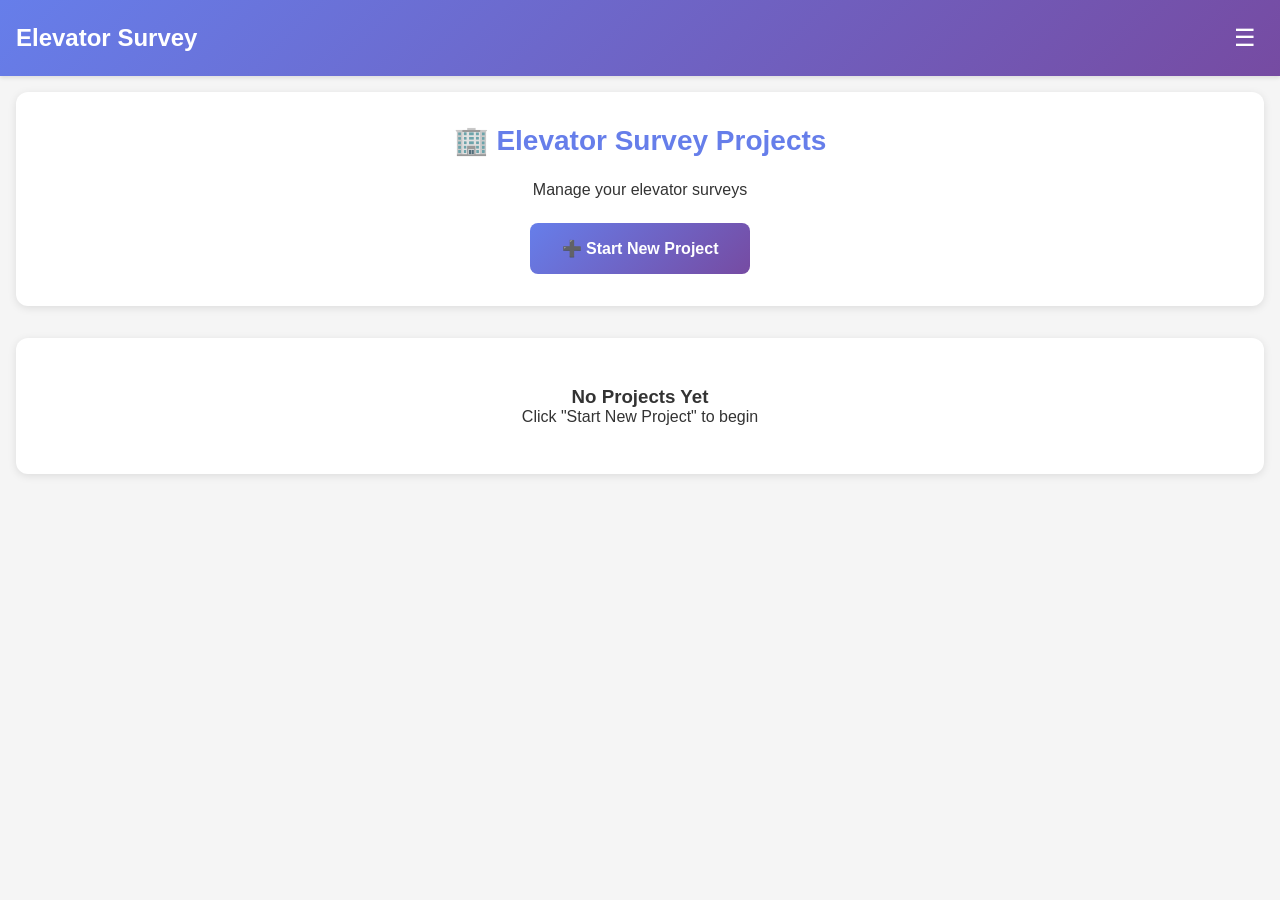
==== commit 43717089: "Add files via upload" ====
--- a/index.html
+++ b/index.html
@@ -51,6 +51,71 @@
             padding: 0.5rem;
         }
         
+        /* MODAL STYLES */
+        .modal {
+            display: none;
+            position: fixed;
+            top: 0;
+            left: 0;
+            width: 100%;
+            height: 100%;
+            background: rgba(0,0,0,0.5);
+            z-index: 500;
+            align-items: center;
+            justify-content: center;
+        }
+        
+        .modal.active {
+            display: flex;
+        }
+        
+        .modal-content {
+            background: white;
+            padding: 2rem;
+            border-radius: 12px;
+            width: 90%;
+            max-width: 400px;
+            box-shadow: 0 10px 40px rgba(0,0,0,0.2);
+        }
+        
+        .modal-header {
+            margin-bottom: 1.5rem;
+        }
+        
+        .modal-header h3 {
+            color: #333;
+            font-size: 1.5rem;
+        }
+        
+        .modal-body {
+            margin-bottom: 1.5rem;
+        }
+        
+        .modal-footer {
+            display: flex;
+            gap: 1rem;
+            justify-content: flex-end;
+        }
+        
+        .modal-btn {
+            padding: 0.75rem 1.5rem;
+            border: none;
+            border-radius: 8px;
+            font-size: 1rem;
+            cursor: pointer;
+            font-weight: 600;
+        }
+        
+        .modal-btn-primary {
+            background: linear-gradient(135deg, #667eea 0%, #764ba2 100%);
+            color: white;
+        }
+        
+        .modal-btn-secondary {
+            background: #f0f0f0;
+            color: #666;
+        }
+        
         /* SIDE MENU STYLES */
         .side-menu {
             position: fixed;
@@ -102,11 +167,6 @@
             background: #f0f0f0;
         }
         
-        .side-menu a.active {
-            background: #667eea;
-            color: white;
-        }
-        
         /* MAIN CONTENT */
         .main-content {
             flex: 1;
@@ -176,12 +236,6 @@
             color: white;
         }
         
-        .action-btn-secondary {
-            background: white;
-            color: #667eea;
-            border: 2px solid #667eea;
-        }
-        
         .action-btn:hover {
             transform: translateY(-2px);
         }
@@ -198,7 +252,7 @@
             border-radius: 12px;
             padding: 1.5rem;
             box-shadow: 0 2px 8px rgba(0,0,0,0.1);
-            transition: transform 0.2s, box-shadow 0.2s;
+            transition: transform 0.2s;
         }
         
         .project-card:hover {
@@ -215,32 +269,6 @@
             color: #666;
             font-size: 0.9rem;
             margin-bottom: 1rem;
-        }
-        
-        .project-stats {
-            display: flex;
-            gap: 1rem;
-            margin: 1rem 0;
-            padding: 0.75rem;
-            background: #f9f9f9;
-            border-radius: 6px;
-        }
-        
-        .stat {
-            flex: 1;
-            text-align: center;
-        }
-        
-        .stat-value {
-            font-size: 1.25rem;
-            font-weight: bold;
-            color: #667eea;
-        }
-        
-        .stat-label {
-            font-size: 0.75rem;
-            color: #999;
-            margin-top: 0.25rem;
         }
         
         .project-actions {
@@ -257,7 +285,6 @@
             border-radius: 6px;
             cursor: pointer;
             font-size: 0.875rem;
-            transition: background 0.2s;
         }
         
         .project-btn:hover {
@@ -270,18 +297,9 @@
             border: none;
         }
         
-        .project-btn-primary:hover {
-            background: #5568d3;
-        }
-        
         .project-btn-danger {
             color: #dc3545;
             border-color: #dc3545;
-        }
-        
-        .project-btn-danger:hover {
-            background: #dc3545;
-            color: white;
         }
         
         .empty-state {
@@ -290,39 +308,6 @@
             background: white;
             border-radius: 12px;
             box-shadow: 0 2px 8px rgba(0,0,0,0.1);
-        }
-        
-        .empty-state h3 {
-            color: #999;
-            margin-bottom: 1rem;
-        }
-        
-        /* CURRENT PROJECT BAR */
-        .current-project-bar {
-            background: linear-gradient(135deg, #28a745 0%, #20c997 100%);
-            color: white;
-            padding: 0.75rem 1rem;
-            display: none;
-            align-items: center;
-            justify-content: space-between;
-            box-shadow: 0 2px 4px rgba(0,0,0,0.1);
-        }
-        
-        .current-project-bar.active {
-            display: flex;
-        }
-        
-        .current-project-info {
-            display: flex;
-            align-items: center;
-            gap: 1rem;
-        }
-        
-        .car-badge {
-            background: rgba(255,255,255,0.2);
-            padding: 0.25rem 0.75rem;
-            border-radius: 20px;
-            font-size: 0.875rem;
         }
         
         /* FORM STYLES */
@@ -380,61 +365,6 @@
             border: 2px solid #667eea;
         }
         
-        /* PHOTO STYLES */
-        .photo-field-container {
-            margin-top: 8px;
-            padding: 8px;
-            background: #f9f9f9;
-            border-radius: 6px;
-        }
-        
-        .photo-field-btn {
-            padding: 6px 12px;
-            background: white;
-            color: #667eea;
-            border: 2px solid #667eea;
-            border-radius: 4px;
-            font-size: 0.9em;
-            cursor: pointer;
-        }
-        
-        .photo-thumbnails {
-            display: flex;
-            flex-wrap: wrap;
-            gap: 8px;
-            margin-top: 8px;
-        }
-        
-        .photo-thumbnail {
-            position: relative;
-            width: 60px;
-            height: 60px;
-            border: 1px solid #ddd;
-            border-radius: 4px;
-            overflow: hidden;
-        }
-        
-        .photo-thumbnail img {
-            width: 100%;
-            height: 100%;
-            object-fit: cover;
-            cursor: pointer;
-        }
-        
-        .remove-photo {
-            position: absolute;
-            top: 2px;
-            right: 2px;
-            background: red;
-            color: white;
-            border: none;
-            border-radius: 50%;
-            width: 20px;
-            height: 20px;
-            cursor: pointer;
-            font-size: 12px;
-        }
-        
         /* OVERLAY */
         .menu-overlay {
             display: none;
@@ -451,7 +381,7 @@
             display: block;
         }
         
-        /* TOAST NOTIFICATION */
+        /* TOAST */
         .toast {
             position: fixed;
             bottom: 20px;
@@ -466,14 +396,8 @@
         }
         
         @keyframes slideUp {
-            from {
-                transform: translateX(-50%) translateY(100%);
-                opacity: 0;
-            }
-            to {
-                transform: translateX(-50%) translateY(0);
-                opacity: 1;
-            }
+            from { transform: translateX(-50%) translateY(100%); opacity: 0; }
+            to { transform: translateX(-50%) translateY(0); opacity: 1; }
         }
     </style>
 </head>
@@ -481,17 +405,8 @@
     <div class="app-container">
         <header class="app-header">
             <h1 id="headerTitle">Elevator Survey</h1>
-            <button id="menuBtn" class="menu-btn" onclick="openMenu()">☰</button>
+            <button class="menu-btn" onclick="openMenu()">☰</button>
         </header>
-        
-        <!-- Current Project Bar -->
-        <div id="currentProjectBar" class="current-project-bar">
-            <div class="current-project-info">
-                <span>Current Project: <strong id="currentProjectName"></strong></span>
-                <span class="car-badge">Car #<span id="currentCarNumber">1</span></span>
-            </div>
-            <button onclick="returnToDashboard()" style="background:none;border:none;color:white;cursor:pointer;">✕ Close Project</button>
-        </div>
 
         <!-- Menu Overlay -->
         <div id="menuOverlay" class="menu-overlay" onclick="closeMenu()"></div>
@@ -499,215 +414,135 @@
         <!-- Side Menu -->
         <nav id="sideMenu" class="side-menu">
             <button class="close-menu" onclick="closeMenu()">×</button>
-            <ul id="menuItems">
+            <ul>
                 <li><a onclick="showSection('dashboard')">🏠 Dashboard</a></li>
                 <li class="survey-menu-item" style="display:none;"><a onclick="showSection('project')">📋 Project Info</a></li>
                 <li class="survey-menu-item" style="display:none;"><a onclick="showSection('machine-room')">⚙️ Machine Room</a></li>
                 <li class="survey-menu-item" style="display:none;"><a onclick="showSection('car')">🚪 Car Equipment</a></li>
                 <li class="survey-menu-item" style="display:none;"><a onclick="showSection('hoistway')">🏗️ Hoistway</a></li>
                 <li class="survey-menu-item" style="display:none;"><a onclick="showSection('pit')">🕳️ Pit Equipment</a></li>
-                <li class="survey-menu-item" style="display:none;"><a onclick="showSection('elevations')">📏 Elevations</a></li>
                 <li class="survey-menu-item" style="display:none;"><a onclick="showSection('export')">💾 Export Data</a></li>
             </ul>
         </nav>
 
         <main class="main-content">
-            <!-- Dashboard Section -->
+            <!-- Dashboard -->
             <section id="dashboard" class="survey-section active">
                 <div class="dashboard-header">
                     <h2>🏢 Elevator Survey Projects</h2>
-                    <p>Manage your elevator modernization surveys</p>
+                    <p>Manage your elevator surveys</p>
                     <div class="dashboard-actions">
-                        <button class="action-btn action-btn-primary" onclick="startNewProject()">
+                        <button class="action-btn action-btn-primary" onclick="showNewProjectModal()">
                             ➕ Start New Project
                         </button>
-                        <button class="action-btn action-btn-secondary" onclick="importProject()">
-                            📥 Import Project
-                        </button>
                     </div>
                 </div>
-
-                <div id="projectsList">
-                    <!-- Projects will be listed here -->
-                </div>
+                <div id="projectsList"></div>
             </section>
 
             <!-- Project Info -->
             <section id="project" class="survey-section">
                 <h2>Project Information</h2>
-                
-                <div class="form-group">
-                    <label>State Number</label>
-                    <input type="text" id="stateNumber" onchange="autoSave()">
-                </div>
-                
                 <div class="form-group">
                     <label>Building Name</label>
-                    <input type="text" id="building" onchange="autoSave()">
-                </div>
-                
+                    <input type="text" id="building" onchange="saveData()">
+                </div>
                 <div class="form-group">
                     <label>Address</label>
-                    <textarea id="address" onchange="autoSave()"></textarea>
-                </div>
-                
+                    <textarea id="address" onchange="saveData()"></textarea>
+                </div>
                 <div class="form-group">
                     <label>Number of Cars</label>
-                    <input type="number" id="cars" value="1" onchange="updateCarCount(); autoSave();">
-                </div>
-                
-                <div class="form-group">
-                    <label>Current Car Being Surveyed</label>
-                    <select id="currentCar" onchange="switchCar()">
-                        <option value="1">Car 1</option>
-                    </select>
-                </div>
-                
+                    <input type="number" id="cars" value="1" onchange="saveData()">
+                </div>
                 <div class="form-group">
                     <label>Type</label>
-                    <select id="elevatorType" onchange="autoSave()">
+                    <select id="elevatorType" onchange="saveData()">
                         <option>Hydraulic</option>
                         <option>Traction</option>
                     </select>
                 </div>
-                
-                <div class="form-group">
-                    <label>Stops</label>
-                    <input type="number" id="stops" onchange="autoSave()">
-                </div>
-                
-                <div class="form-group">
-                    <label>Speed (FPM)</label>
-                    <input type="number" id="fpm" onchange="autoSave()">
-                </div>
-                
-                <div class="form-group">
-                    <label>Capacity (lbs)</label>
-                    <input type="number" id="capacity" onchange="autoSave()">
-                </div>
             </section>
 
             <!-- Machine Room -->
             <section id="machine-room" class="survey-section">
-                <h2>Machine Room - Car #<span class="car-number">1</span></h2>
-                
+                <h2>Machine Room</h2>
                 <div class="form-group">
                     <label>Motor Brand</label>
-                    <input type="text" id="motorBrand" onchange="autoSave()">
-                </div>
-                
-                <div class="form-group">
-                    <label>Voltage</label>
-                    <input type="text" id="motorVoltage" onchange="autoSave()">
-                </div>
-                
+                    <input type="text" id="motorBrand" onchange="saveData()">
+                </div>
                 <div class="form-group">
                     <label>HP</label>
-                    <input type="text" id="motorHP" onchange="autoSave()">
-                </div>
-                
-                <div class="form-group">
-                    <label>Controller Type</label>
-                    <input type="text" id="controllerType" onchange="autoSave()">
+                    <input type="text" id="motorHP" onchange="saveData()">
                 </div>
             </section>
 
             <!-- Car Equipment -->
             <section id="car" class="survey-section">
-                <h2>Car Equipment - Car #<span class="car-number">1</span></h2>
-                
+                <h2>Car Equipment</h2>
                 <div class="form-group">
                     <label>Car Weight</label>
-                    <input type="text" id="carWeight" onchange="autoSave()">
-                </div>
-                
-                <div class="form-group">
-                    <label>Door Operator</label>
-                    <input type="text" id="doorBrand" onchange="autoSave()">
-                </div>
-                
-                <div class="form-group">
-                    <label>Cab Interiors</label>
-                    <textarea id="cabInteriors" onchange="autoSave()"></textarea>
+                    <input type="text" id="carWeight" onchange="saveData()">
                 </div>
             </section>
 
             <!-- Hoistway -->
             <section id="hoistway" class="survey-section">
-                <h2>Hoistway - Car #<span class="car-number">1</span></h2>
-                
+                <h2>Hoistway</h2>
                 <div class="form-group">
                     <label>Opening Width</label>
-                    <input type="text" id="openingWidth" onchange="autoSave()">
-                </div>
-                
-                <div class="form-group">
-                    <label>Opening Height</label>
-                    <input type="text" id="openingHeight" onchange="autoSave()">
-                </div>
-                
-                <div class="form-group">
-                    <label>Rail Size</label>
-                    <input type="text" id="railSize" onchange="autoSave()">
+                    <input type="text" id="openingWidth" onchange="saveData()">
                 </div>
             </section>
 
             <!-- Pit -->
             <section id="pit" class="survey-section">
-                <h2>Pit Equipment - Car #<span class="car-number">1</span></h2>
-                
+                <h2>Pit Equipment</h2>
                 <div class="form-group">
                     <label>Buffer Car</label>
-                    <input type="text" id="bufferCar" onchange="autoSave()">
-                </div>
-                
-                <div class="form-group">
-                    <label>Ladder</label>
-                    <select id="pitLadder" onchange="autoSave()">
-                        <option>Yes</option>
-                        <option>No</option>
-                        <option>Needs Repair</option>
-                    </select>
-                </div>
-                
-                <div class="form-group">
-                    <label>Piston Size</label>
-                    <input type="text" id="pistonSize" onchange="autoSave()">
-                </div>
-            </section>
-
-            <!-- Elevations -->
-            <section id="elevations" class="survey-section">
-                <h2>Elevations - Car #<span class="car-number">1</span></h2>
-                <button class="btn-primary" onclick="addFloor()">Add Floor</button>
-                <div id="floorsContainer"></div>
+                    <input type="text" id="bufferCar" onchange="saveData()">
+                </div>
             </section>
 
             <!-- Export -->
             <section id="export" class="survey-section">
                 <h2>Export Data</h2>
-                <div class="export-options">
-                    <button class="btn-secondary" onclick="exportJSON()">📄 Export as JSON</button>
-                    <button class="btn-secondary" onclick="exportCSV()">📊 Export as CSV</button>
-                    <button class="btn-primary" style="background: linear-gradient(135deg, #28a745 0%, #20c997 100%);" onclick="exportHTML()">📑 Export HTML with Photos</button>
-                    <button class="btn-secondary" onclick="emailReport()">✉️ Email Report</button>
-                </div>
+                <button class="btn-primary" onclick="exportJSON()">Export JSON</button>
+                <button class="btn-secondary" onclick="returnToDashboard()">Back to Dashboard</button>
             </section>
         </main>
     </div>
 
+    <!-- New Project Modal -->
+    <div id="newProjectModal" class="modal">
+        <div class="modal-content">
+            <div class="modal-header">
+                <h3>Create New Project</h3>
+            </div>
+            <div class="modal-body">
+                <div class="form-group">
+                    <label>Project Name</label>
+                    <input type="text" id="newProjectName" placeholder="Enter project name">
+                </div>
+            </div>
+            <div class="modal-footer">
+                <button class="modal-btn modal-btn-secondary" onclick="closeModal()">Cancel</button>
+                <button class="modal-btn modal-btn-primary" onclick="createNewProject()">Create Project</button>
+            </div>
+        </div>
+    </div>
+
     <script>
         // Global variables
         let currentProject = null;
-        let currentCarNumber = 1;
         let projects = {};
         
         // Initialize
-        document.addEventListener('DOMContentLoaded', function() {
-            console.log('App initializing...');
+        window.onload = function() {
+            console.log('App starting...');
             loadProjects();
-            showSection('dashboard');
-        });
+            renderProjectsList();
+        };
         
         // Menu functions
         function openMenu() {
@@ -721,178 +556,90 @@
         }
         
         function showSection(sectionName) {
+            console.log('Showing section:', sectionName);
+            
             // Hide all sections
             document.querySelectorAll('.survey-section').forEach(section => {
                 section.classList.remove('active');
             });
             
-            // Show selected section
-            const targetSection = document.getElementById(sectionName);
-            if (targetSection) {
-                targetSection.classList.add('active');
+            // Show target section
+            document.getElementById(sectionName).classList.add('active');
+            
+            // Update menu items
+            const surveyItems = document.querySelectorAll('.survey-menu-item');
+            if (sectionName === 'dashboard') {
+                surveyItems.forEach(item => item.style.display = 'none');
+            } else {
+                surveyItems.forEach(item => item.style.display = 'block');
             }
             
-            // Update menu visibility
-            const surveyMenuItems = document.querySelectorAll('.survey-menu-item');
-            if (sectionName === 'dashboard') {
-                surveyMenuItems.forEach(item => item.style.display = 'none');
-                document.getElementById('currentProjectBar').classList.remove('active');
-                document.getElementById('headerTitle').textContent = 'Elevator Survey';
-            } else {
-                surveyMenuItems.forEach(item => item.style.display = 'block');
-                if (currentProject) {
-                    document.getElementById('currentProjectBar').classList.add('active');
-                }
-            }
-            
             closeMenu();
-            window.scrollTo(0, 0);
-        }
-        
-        function showToast(message) {
-            const existing = document.querySelector('.toast');
-            if (existing) existing.remove();
-            
-            const toast = document.createElement('div');
-            toast.className = 'toast';
-            toast.textContent = message;
-            document.body.appendChild(toast);
-            
-            setTimeout(() => {
-                toast.remove();
-            }, 3000);
-        }
-        
-        // Dashboard functions
-        function loadProjects() {
-            const savedProjects = localStorage.getItem('elevatorProjects');
-            if (savedProjects) {
-                projects = JSON.parse(savedProjects);
-            }
-            console.log('Loaded projects:', Object.keys(projects).length);
-            renderProjectsList();
-        }
-        
-        function saveProjects() {
-            localStorage.setItem('elevatorProjects', JSON.stringify(projects));
-            console.log('Projects saved to localStorage');
-        }
-        
-        function renderProjectsList() {
-            const container = document.getElementById('projectsList');
-            const projectIds = Object.keys(projects);
-            
-            if (projectIds.length === 0) {
-                container.innerHTML = `
-                    <div class="empty-state">
-                        <h3>No Projects Yet</h3>
-                        <p>Start your first elevator survey project</p>
-                    </div>
-                `;
+        }
+        
+        // Modal functions
+        function showNewProjectModal() {
+            console.log('Opening new project modal');
+            document.getElementById('newProjectModal').classList.add('active');
+            document.getElementById('newProjectName').value = '';
+            document.getElementById('newProjectName').focus();
+        }
+        
+        function closeModal() {
+            document.getElementById('newProjectModal').classList.remove('active');
+        }
+        
+        function createNewProject() {
+            const projectName = document.getElementById('newProjectName').value.trim();
+            
+            if (!projectName) {
+                alert('Please enter a project name');
                 return;
             }
             
-            container.innerHTML = '<div class="projects-grid"></div>';
-            const grid = container.querySelector('.projects-grid');
-            
-            projectIds.forEach(id => {
-                const project = projects[id];
-                const projectCard = document.createElement('div');
-                projectCard.className = 'project-card';
-                
-                // Parse project data to get stats
-                let carCount = 1;
-                let completionPercent = 0;
-                
-                if (project.data) {
-                    if (project.data.cars) {
-                        carCount = parseInt(project.data.cars) || 1;
-                    }
-                    // Calculate rough completion based on filled fields
-                    const fields = Object.keys(project.data);
-                    completionPercent = Math.min(100, Math.round((fields.length / 30) * 100));
-                }
-                
-                projectCard.innerHTML = `
-                    <h3>${project.name}</h3>
-                    <div class="project-info">
-                        Created: ${new Date(project.timestamp).toLocaleDateString()}<br>
-                        Last Modified: ${new Date(project.lastModified || project.timestamp).toLocaleDateString()}
-                    </div>
-                    <div class="project-stats">
-                        <div class="stat">
-                            <div class="stat-value">${carCount}</div>
-                            <div class="stat-label">Cars</div>
-                        </div>
-                        <div class="stat">
-                            <div class="stat-value">${completionPercent}%</div>
-                            <div class="stat-label">Complete</div>
-                        </div>
-                    </div>
-                    <div class="project-actions">
-                        <button class="project-btn project-btn-primary" onclick="continueProject('${id}')">
-                            Continue
-                        </button>
-                        <button class="project-btn" onclick="duplicateProject('${id}')">
-                            Duplicate
-                        </button>
-                        <button class="project-btn project-btn-danger" onclick="deleteProject('${id}')">
-                            Delete
-                        </button>
-                    </div>
-                `;
-                
-                grid.appendChild(projectCard);
-            });
-        }
-        
-        function startNewProject() {
-            const projectName = prompt('Enter project name:');
-            if (!projectName) return;
-            
+            console.log('Creating project:', projectName);
+            
+            // Create project
             const projectId = 'proj_' + Date.now();
-            
-            // Create new project
             currentProject = {
                 id: projectId,
                 name: projectName,
-                timestamp: new Date().toISOString(),
-                lastModified: new Date().toISOString(),
+                created: new Date().toISOString(),
                 data: {}
             };
             
-            // Save to projects
+            // Save project
             projects[projectId] = currentProject;
             saveProjects();
             
-            // Clear all forms
-            clearAllForms();
-            
-            // Set project name in building field
+            // Clear forms
+            document.querySelectorAll('input[type="text"], textarea').forEach(input => {
+                if (input.id !== 'newProjectName') {
+                    input.value = '';
+                }
+            });
+            document.getElementById('cars').value = '1';
+            
+            // Set building name to project name
             document.getElementById('building').value = projectName;
             
-            // Update UI
-            document.getElementById('currentProjectName').textContent = projectName;
-            document.getElementById('headerTitle').textContent = projectName;
-            currentCarNumber = 1;
-            document.getElementById('currentCarNumber').textContent = '1';
-            
-            // Navigate to project section
+            // Close modal and navigate
+            closeModal();
             showSection('project');
-            showToast('New project created: ' + projectName);
+            showToast('Project created: ' + projectName);
+            
+            console.log('Project created successfully');
         }
         
         function continueProject(projectId) {
+            console.log('Loading project:', projectId);
+            
             const project = projects[projectId];
             if (!project) return;
             
             currentProject = project;
-            currentCarNumber = 1;
-            
-            // Clear forms first
-            clearAllForms();
-            
-            // Load project data
+            
+            // Load data
             if (project.data) {
                 Object.keys(project.data).forEach(key => {
                     const element = document.getElementById(key);
@@ -902,269 +649,107 @@
                 });
             }
             
-            // Update UI
-            document.getElementById('currentProjectName').textContent = project.name;
-            document.getElementById('headerTitle').textContent = project.name;
-            document.getElementById('currentCarNumber').textContent = '1';
-            
-            updateCarCount();
             showSection('project');
-            showToast('Loaded project: ' + project.name);
-        }
-        
-        function duplicateProject(projectId) {
-            const original = projects[projectId];
-            if (!original) return;
-            
-            const newName = prompt('Enter name for duplicated project:', original.name + ' (Copy)');
-            if (!newName) return;
-            
-            const newId = 'proj_' + Date.now();
-            projects[newId] = {
-                id: newId,
-                name: newName,
-                timestamp: new Date().toISOString(),
-                lastModified: new Date().toISOString(),
-                data: {...original.data}
-            };
-            
-            saveProjects();
-            renderProjectsList();
-            showToast('Project duplicated successfully');
+            showToast('Loaded: ' + project.name);
         }
         
         function deleteProject(projectId) {
-            if (!confirm('Are you sure you want to delete this project?')) return;
-            
-            delete projects[projectId];
-            saveProjects();
-            renderProjectsList();
-            showToast('Project deleted');
+            if (confirm('Delete this project?')) {
+                delete projects[projectId];
+                saveProjects();
+                renderProjectsList();
+                showToast('Project deleted');
+            }
         }
         
         function returnToDashboard() {
-            if (currentProject) {
-                autoSave();
-            }
+            saveData();
             currentProject = null;
             showSection('dashboard');
-            loadProjects(); // Refresh the projects list
-        }
-        
-        function clearAllForms() {
-            document.querySelectorAll('input, textarea, select').forEach(input => {
-                if (input.id && input.id !== 'currentCar') {
-                    if (input.type === 'number') {
-                        if (input.id === 'cars') {
-                            input.value = '1';
-                        } else {
-                            input.value = '';
-                        }
-                    } else if (input.tagName === 'SELECT' && input.id !== 'currentCar') {
-                        input.selectedIndex = 0;
-                    } else {
-                        input.value = '';
-                    }
+            renderProjectsList();
+        }
+        
+        function saveData() {
+            if (!currentProject) return;
+            
+            // Collect form data
+            const data = {};
+            document.querySelectorAll('input, select, textarea').forEach(input => {
+                if (input.id && input.value) {
+                    data[input.id] = input.value;
                 }
             });
-        }
-        
-        function autoSave() {
-            if (!currentProject) return;
-            
-            // Collect all form data
-            const formData = {};
-            document.querySelectorAll('input, select, textarea').forEach(input => {
-                if (input.id && input.id !== 'currentCar' && input.value) {
-                    formData[input.id] = input.value;
-                }
-            });
             
             // Update project
-            currentProject.data = formData;
-            currentProject.lastModified = new Date().toISOString();
-            
-            // Save to projects
+            currentProject.data = data;
             projects[currentProject.id] = currentProject;
             saveProjects();
             
-            console.log('Auto-saved project:', currentProject.name);
-        }
-        
-        function updateCarCount() {
-            const carCount = parseInt(document.getElementById('cars').value) || 1;
-            const carSelector = document.getElementById('currentCar');
-            
-            carSelector.innerHTML = '';
-            for (let i = 1; i <= carCount; i++) {
-                const option = document.createElement('option');
-                option.value = i;
-                option.textContent = `Car ${i}`;
-                carSelector.appendChild(option);
+            console.log('Data saved');
+        }
+        
+        function saveProjects() {
+            localStorage.setItem('elevatorProjects', JSON.stringify(projects));
+        }
+        
+        function loadProjects() {
+            const saved = localStorage.getItem('elevatorProjects');
+            if (saved) {
+                projects = JSON.parse(saved);
             }
-            
-            carSelector.value = currentCarNumber;
-            autoSave();
-        }
-        
-        function switchCar() {
-            currentCarNumber = parseInt(document.getElementById('currentCar').value);
-            document.getElementById('currentCarNumber').textContent = currentCarNumber;
-            document.querySelectorAll('.car-number').forEach(element => {
-                element.textContent = currentCarNumber;
+            console.log('Loaded projects:', Object.keys(projects).length);
+        }
+        
+        function renderProjectsList() {
+            const container = document.getElementById('projectsList');
+            const projectIds = Object.keys(projects);
+            
+            if (projectIds.length === 0) {
+                container.innerHTML = '<div class="empty-state"><h3>No Projects Yet</h3><p>Click "Start New Project" to begin</p></div>';
+                return;
+            }
+            
+            let html = '<div class="projects-grid">';
+            projectIds.forEach(id => {
+                const project = projects[id];
+                html += `
+                    <div class="project-card">
+                        <h3>${project.name}</h3>
+                        <div class="project-info">
+                            Created: ${new Date(project.created).toLocaleDateString()}
+                        </div>
+                        <div class="project-actions">
+                            <button class="project-btn project-btn-primary" onclick="continueProject('${id}')">Open</button>
+                            <button class="project-btn project-btn-danger" onclick="deleteProject('${id}')">Delete</button>
+                        </div>
+                    </div>
+                `;
             });
-            // In a full implementation, you'd load/save car-specific data here
-        }
-        
-        function addFloor() {
-            const container = document.getElementById('floorsContainer');
-            const floorNum = container.children.length + 1;
-            const floorDiv = document.createElement('div');
-            floorDiv.style.padding = '15px';
-            floorDiv.style.margin = '10px 0';
-            floorDiv.style.background = '#f9f9f9';
-            floorDiv.style.borderRadius = '8px';
-            floorDiv.innerHTML = `
-                <h4>Floor ${floorNum}</h4>
-                <div class="form-group">
-                    <label>Floor Label</label>
-                    <input type="text" id="floor${floorNum}_label" onchange="autoSave()">
-                </div>
-                <div class="form-group">
-                    <label>Floor Height</label>
-                    <input type="text" id="floor${floorNum}_height" onchange="autoSave()">
-                </div>
-                <button onclick="this.parentElement.remove(); autoSave();">Remove Floor</button>
-            `;
-            container.appendChild(floorDiv);
-        }
-        
-        function importProject() {
-            const input = document.createElement('input');
-            input.type = 'file';
-            input.accept = '.json';
-            input.onchange = function(e) {
-                const file = e.target.files[0];
-                if (!file) return;
-                
-                const reader = new FileReader();
-                reader.onload = function(event) {
-                    try {
-                        const data = JSON.parse(event.target.result);
-                        const projectName = prompt('Enter project name:');
-                        if (!projectName) return;
-                        
-                        const projectId = 'proj_' + Date.now();
-                        projects[projectId] = {
-                            id: projectId,
-                            name: projectName,
-                            timestamp: new Date().toISOString(),
-                            lastModified: new Date().toISOString(),
-                            data: data.formData || data
-                        };
-                        
-                        saveProjects();
-                        renderProjectsList();
-                        showToast('Project imported successfully');
-                    } catch (error) {
-                        alert('Error importing file');
-                    }
-                };
-                reader.readAsText(file);
-            };
-            input.click();
-        }
-        
-        // Export functions
+            html += '</div>';
+            container.innerHTML = html;
+        }
+        
         function exportJSON() {
             if (!currentProject) {
-                alert('No active project');
+                alert('No project loaded');
                 return;
             }
             
-            autoSave();
-            
-            const exportData = {
-                projectName: currentProject.name,
-                exportDate: new Date().toISOString(),
-                formData: currentProject.data
-            };
-            
-            const blob = new Blob([JSON.stringify(exportData, null, 2)], {type: 'application/json'});
+            saveData();
+            
+            const blob = new Blob([JSON.stringify(currentProject.data, null, 2)], {type: 'application/json'});
             const a = document.createElement('a');
             a.href = URL.createObjectURL(blob);
-            a.download = `${currentProject.name.replace(/[^a-z0-9]/gi, '_')}_${Date.now()}.json`;
+            a.download = currentProject.name + '.json';
             a.click();
         }
         
-        function exportCSV() {
-            if (!currentProject) {
-                alert('No active project');
-                return;
-            }
-            
-            autoSave();
-            
-            let csv = 'Field,Value\n';
-            Object.keys(currentProject.data).forEach(key => {
-                csv += `"${key}","${currentProject.data[key]}"\n`;
-            });
-            
-            const blob = new Blob([csv], {type: 'text/csv'});
-            const a = document.createElement('a');
-            a.href = URL.createObjectURL(blob);
-            a.download = `${currentProject.name.replace(/[^a-z0-9]/gi, '_')}_${Date.now()}.csv`;
-            a.click();
-        }
-        
-        function exportHTML() {
-            if (!currentProject) {
-                alert('No active project');
-                return;
-            }
-            
-            autoSave();
-            
-            let html = `<!DOCTYPE html><html><head>
-                <title>${currentProject.name} - Survey Report</title>
-                <style>
-                    body { font-family: Arial; margin: 40px; }
-                    h1 { color: #667eea; }
-                    .field { margin: 10px 0; padding: 10px; background: #f9f9f9; }
-                    .label { font-weight: bold; color: #333; }
-                </style>
-                </head><body>
-                <h1>${currentProject.name}</h1>
-                <p>Report generated: ${new Date().toLocaleString()}</p>`;
-            
-            Object.keys(currentProject.data).forEach(key => {
-                html += `<div class="field"><span class="label">${key}:</span> ${currentProject.data[key]}</div>`;
-            });
-            
-            html += '</body></html>';
-            
-            const blob = new Blob([html], {type: 'text/html'});
-            const a = document.createElement('a');
-            a.href = URL.createObjectURL(blob);
-            a.download = `${currentProject.name.replace(/[^a-z0-9]/gi, '_')}_report_${Date.now()}.html`;
-            a.click();
-        }
-        
-        function emailReport() {
-            if (!currentProject) {
-                alert('No active project');
-                return;
-            }
-            
-            autoSave();
-            
-            let body = `ELEVATOR SURVEY REPORT\n\nProject: ${currentProject.name}\n\n`;
-            Object.keys(currentProject.data).forEach(key => {
-                body += `${key}: ${currentProject.data[key]}\n`;
-            });
-            
-            window.location.href = 'mailto:?subject=' + encodeURIComponent(`Elevator Survey - ${currentProject.name}`) + 
-                                   '&body=' + encodeURIComponent(body);
+        function showToast(message) {
+            const toast = document.createElement('div');
+            toast.className = 'toast';
+            toast.textContent = message;
+            document.body.appendChild(toast);
+            setTimeout(() => toast.remove(), 3000);
         }
     </script>
 </body>
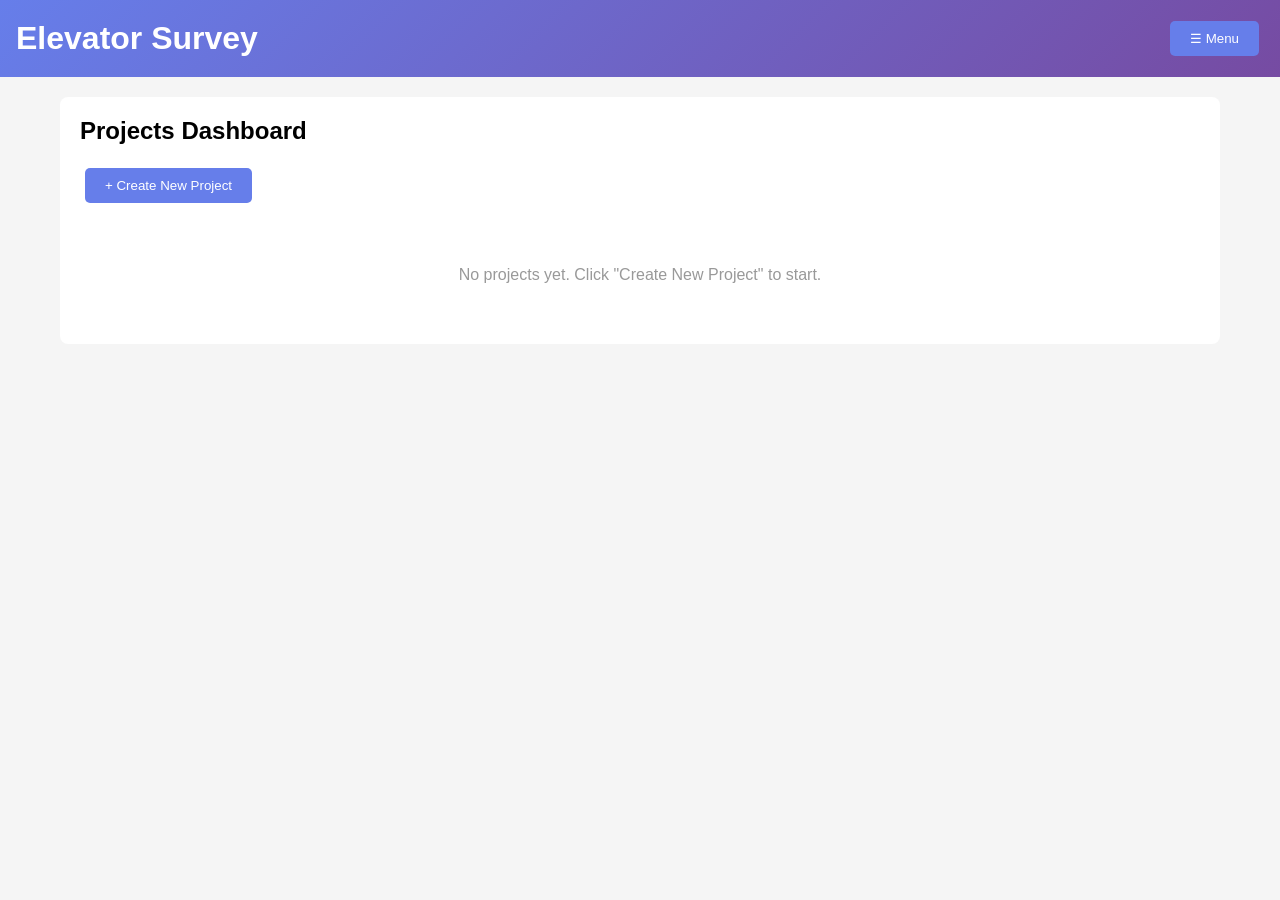
==== commit cbb2ae0d: "Add files via upload" ====
--- a/index.html
+++ b/index.html
@@ -2,9 +2,7 @@
 <html lang="en">
 <head>
     <meta charset="UTF-8">
-    <meta name="viewport" content="width=device-width, initial-scale=1.0, maximum-scale=1.0, user-scalable=no">
-    <meta name="apple-mobile-web-app-capable" content="yes">
-    <meta name="mobile-web-app-capable" content="yes">
+    <meta name="viewport" content="width=device-width, initial-scale=1.0">
     <title>Elevator Survey</title>
     <style>
         * {
@@ -14,743 +12,462 @@
         }
         
         body {
-            font-family: -apple-system, BlinkMacSystemFont, 'Segoe UI', Roboto, sans-serif;
+            font-family: Arial, sans-serif;
             background: #f5f5f5;
-            color: #333;
-        }
-        
-        .app-container {
-            min-height: 100vh;
-            display: flex;
-            flex-direction: column;
-        }
-        
-        .app-header {
+        }
+        
+        .header {
             background: linear-gradient(135deg, #667eea 0%, #764ba2 100%);
             color: white;
             padding: 1rem;
             display: flex;
             justify-content: space-between;
             align-items: center;
-            position: sticky;
-            top: 0;
-            z-index: 100;
-            box-shadow: 0 2px 4px rgba(0,0,0,0.1);
-        }
-        
-        .app-header h1 {
-            font-size: 1.5rem;
-        }
-        
-        .menu-btn {
-            background: none;
+        }
+        
+        .main {
+            padding: 20px;
+            max-width: 1200px;
+            margin: 0 auto;
+        }
+        
+        .section {
+            display: none;
+            background: white;
+            padding: 20px;
+            border-radius: 8px;
+            margin-bottom: 20px;
+        }
+        
+        .section.active {
+            display: block;
+        }
+        
+        .btn {
+            background: #667eea;
+            color: white;
+            padding: 10px 20px;
             border: none;
-            color: white;
-            font-size: 1.5rem;
+            border-radius: 5px;
             cursor: pointer;
-            padding: 0.5rem;
-        }
-        
-        /* MODAL STYLES */
-        .modal {
-            display: none;
-            position: fixed;
-            top: 0;
-            left: 0;
-            width: 100%;
-            height: 100%;
-            background: rgba(0,0,0,0.5);
-            z-index: 500;
-            align-items: center;
-            justify-content: center;
-        }
-        
-        .modal.active {
-            display: flex;
-        }
-        
-        .modal-content {
+            margin: 5px;
+        }
+        
+        .btn:hover {
+            background: #5568d3;
+        }
+        
+        .btn-secondary {
             background: white;
-            padding: 2rem;
-            border-radius: 12px;
-            width: 90%;
-            max-width: 400px;
-            box-shadow: 0 10px 40px rgba(0,0,0,0.2);
-        }
-        
-        .modal-header {
-            margin-bottom: 1.5rem;
-        }
-        
-        .modal-header h3 {
-            color: #333;
-            font-size: 1.5rem;
-        }
-        
-        .modal-body {
-            margin-bottom: 1.5rem;
-        }
-        
-        .modal-footer {
-            display: flex;
-            gap: 1rem;
-            justify-content: flex-end;
-        }
-        
-        .modal-btn {
-            padding: 0.75rem 1.5rem;
-            border: none;
-            border-radius: 8px;
-            font-size: 1rem;
-            cursor: pointer;
-            font-weight: 600;
-        }
-        
-        .modal-btn-primary {
-            background: linear-gradient(135deg, #667eea 0%, #764ba2 100%);
-            color: white;
-        }
-        
-        .modal-btn-secondary {
+            color: #667eea;
+            border: 2px solid #667eea;
+        }
+        
+        .btn-secondary:hover {
             background: #f0f0f0;
-            color: #666;
-        }
-        
-        /* SIDE MENU STYLES */
-        .side-menu {
-            position: fixed;
-            top: 0;
-            left: -100%;
-            width: 250px;
-            height: 100%;
-            background: white;
-            box-shadow: 2px 0 10px rgba(0,0,0,0.1);
-            transition: left 0.3s ease;
-            z-index: 200;
-            overflow-y: auto;
-        }
-        
-        .side-menu.active {
-            left: 0;
-        }
-        
-        .close-menu {
-            position: absolute;
-            top: 1rem;
-            right: 1rem;
-            background: none;
-            border: none;
-            font-size: 2rem;
-            cursor: pointer;
-            color: #666;
-        }
-        
-        .side-menu ul {
-            list-style: none;
-            padding-top: 4rem;
-        }
-        
-        .side-menu li {
-            border-bottom: 1px solid #e0e0e0;
-        }
-        
-        .side-menu a {
-            display: block;
-            padding: 1rem 1.5rem;
-            color: #333;
-            text-decoration: none;
-            transition: background 0.2s;
-            cursor: pointer;
-        }
-        
-        .side-menu a:hover {
-            background: #f0f0f0;
-        }
-        
-        /* MAIN CONTENT */
-        .main-content {
-            flex: 1;
-            padding: 1rem;
-            max-width: 100%;
-        }
-        
-        .survey-section {
-            display: none;
-        }
-        
-        .survey-section.active {
-            display: block;
-            animation: fadeIn 0.3s;
-        }
-        
-        @keyframes fadeIn {
-            from { opacity: 0; }
-            to { opacity: 1; }
-        }
-        
-        .survey-section h2 {
-            color: #667eea;
-            margin-bottom: 1.5rem;
-            font-size: 1.75rem;
-            border-bottom: 2px solid #667eea;
-            padding-bottom: 0.5rem;
-        }
-        
-        /* DASHBOARD STYLES */
-        .dashboard-header {
-            text-align: center;
-            padding: 2rem 1rem;
-            background: white;
-            border-radius: 12px;
-            margin-bottom: 2rem;
-            box-shadow: 0 2px 8px rgba(0,0,0,0.1);
-        }
-        
-        .dashboard-header h2 {
-            color: #667eea;
-            margin-bottom: 1rem;
-            border: none;
-        }
-        
-        .dashboard-actions {
-            display: flex;
-            gap: 1rem;
-            justify-content: center;
-            flex-wrap: wrap;
-            margin-top: 1.5rem;
-        }
-        
-        .action-btn {
-            padding: 1rem 2rem;
-            border: none;
-            border-radius: 8px;
-            font-size: 1rem;
-            font-weight: 600;
-            cursor: pointer;
-            transition: transform 0.2s;
-            min-width: 200px;
-        }
-        
-        .action-btn-primary {
-            background: linear-gradient(135deg, #667eea 0%, #764ba2 100%);
-            color: white;
-        }
-        
-        .action-btn:hover {
-            transform: translateY(-2px);
-        }
-        
-        .projects-grid {
-            display: grid;
-            grid-template-columns: repeat(auto-fill, minmax(300px, 1fr));
-            gap: 1.5rem;
-            margin-top: 2rem;
+        }
+        
+        .btn-danger {
+            background: #dc3545;
         }
         
         .project-card {
             background: white;
-            border-radius: 12px;
-            padding: 1.5rem;
-            box-shadow: 0 2px 8px rgba(0,0,0,0.1);
-            transition: transform 0.2s;
-        }
-        
-        .project-card:hover {
-            transform: translateY(-4px);
-            box-shadow: 0 4px 16px rgba(0,0,0,0.15);
+            padding: 15px;
+            margin: 10px 0;
+            border-radius: 8px;
+            box-shadow: 0 2px 4px rgba(0,0,0,0.1);
         }
         
         .project-card h3 {
+            margin-bottom: 10px;
             color: #333;
-            margin-bottom: 0.5rem;
-        }
-        
-        .project-info {
-            color: #666;
-            font-size: 0.9rem;
-            margin-bottom: 1rem;
-        }
-        
-        .project-actions {
-            display: flex;
-            gap: 0.5rem;
-            margin-top: 1rem;
-        }
-        
-        .project-btn {
-            flex: 1;
-            padding: 0.5rem;
-            border: 1px solid #ddd;
-            background: white;
-            border-radius: 6px;
-            cursor: pointer;
-            font-size: 0.875rem;
-        }
-        
-        .project-btn:hover {
-            background: #f0f0f0;
-        }
-        
-        .project-btn-primary {
-            background: #667eea;
-            color: white;
-            border: none;
-        }
-        
-        .project-btn-danger {
-            color: #dc3545;
-            border-color: #dc3545;
-        }
-        
-        .empty-state {
-            text-align: center;
-            padding: 3rem;
-            background: white;
-            border-radius: 12px;
-            box-shadow: 0 2px 8px rgba(0,0,0,0.1);
-        }
-        
-        /* FORM STYLES */
+        }
+        
         .form-group {
-            margin-bottom: 1rem;
+            margin-bottom: 15px;
         }
         
         .form-group label {
             display: block;
-            margin-bottom: 0.5rem;
-            color: #666;
-            font-weight: 500;
+            margin-bottom: 5px;
+            font-weight: bold;
         }
         
         .form-group input,
         .form-group select,
         .form-group textarea {
             width: 100%;
-            padding: 0.75rem;
+            padding: 8px;
             border: 1px solid #ddd;
+            border-radius: 4px;
+        }
+        
+        .menu {
+            background: white;
+            padding: 10px;
+            margin-bottom: 20px;
             border-radius: 8px;
-            font-size: 1rem;
-            background: white;
-        }
-        
-        .form-group input:focus,
-        .form-group select:focus,
-        .form-group textarea:focus {
-            outline: none;
-            border-color: #667eea;
-            box-shadow: 0 0 0 3px rgba(102, 126, 234, 0.1);
-        }
-        
-        /* BUTTONS */
-        .btn-primary,
-        .btn-secondary {
-            padding: 0.75rem 1.5rem;
+            display: none;
+        }
+        
+        .menu.active {
+            display: block;
+        }
+        
+        .menu button {
+            display: block;
+            width: 100%;
+            text-align: left;
+            padding: 10px;
             border: none;
-            border-radius: 8px;
-            font-size: 1rem;
-            font-weight: 600;
+            background: none;
             cursor: pointer;
-            margin: 0.5rem 0;
-            width: 100%;
-        }
-        
-        .btn-primary {
-            background: linear-gradient(135deg, #667eea 0%, #764ba2 100%);
-            color: white;
-        }
-        
-        .btn-secondary {
-            background: white;
-            color: #667eea;
-            border: 2px solid #667eea;
-        }
-        
-        /* OVERLAY */
-        .menu-overlay {
-            display: none;
-            position: fixed;
-            top: 0;
-            left: 0;
-            width: 100%;
-            height: 100%;
-            background: rgba(0,0,0,0.5);
-            z-index: 199;
-        }
-        
-        .menu-overlay.active {
-            display: block;
-        }
-        
-        /* TOAST */
-        .toast {
-            position: fixed;
-            bottom: 20px;
-            left: 50%;
-            transform: translateX(-50%);
-            background: #333;
-            color: white;
-            padding: 12px 24px;
-            border-radius: 8px;
-            z-index: 1000;
-            animation: slideUp 0.3s ease;
-        }
-        
-        @keyframes slideUp {
-            from { transform: translateX(-50%) translateY(100%); opacity: 0; }
-            to { transform: translateX(-50%) translateY(0); opacity: 1; }
+        }
+        
+        .menu button:hover {
+            background: #f0f0f0;
+        }
+        
+        .empty {
+            text-align: center;
+            padding: 40px;
+            color: #999;
         }
     </style>
 </head>
 <body>
-    <div class="app-container">
-        <header class="app-header">
-            <h1 id="headerTitle">Elevator Survey</h1>
-            <button class="menu-btn" onclick="openMenu()">☰</button>
-        </header>
-
-        <!-- Menu Overlay -->
-        <div id="menuOverlay" class="menu-overlay" onclick="closeMenu()"></div>
-
-        <!-- Side Menu -->
-        <nav id="sideMenu" class="side-menu">
-            <button class="close-menu" onclick="closeMenu()">×</button>
-            <ul>
-                <li><a onclick="showSection('dashboard')">🏠 Dashboard</a></li>
-                <li class="survey-menu-item" style="display:none;"><a onclick="showSection('project')">📋 Project Info</a></li>
-                <li class="survey-menu-item" style="display:none;"><a onclick="showSection('machine-room')">⚙️ Machine Room</a></li>
-                <li class="survey-menu-item" style="display:none;"><a onclick="showSection('car')">🚪 Car Equipment</a></li>
-                <li class="survey-menu-item" style="display:none;"><a onclick="showSection('hoistway')">🏗️ Hoistway</a></li>
-                <li class="survey-menu-item" style="display:none;"><a onclick="showSection('pit')">🕳️ Pit Equipment</a></li>
-                <li class="survey-menu-item" style="display:none;"><a onclick="showSection('export')">💾 Export Data</a></li>
-            </ul>
-        </nav>
-
-        <main class="main-content">
-            <!-- Dashboard -->
-            <section id="dashboard" class="survey-section active">
-                <div class="dashboard-header">
-                    <h2>🏢 Elevator Survey Projects</h2>
-                    <p>Manage your elevator surveys</p>
-                    <div class="dashboard-actions">
-                        <button class="action-btn action-btn-primary" onclick="showNewProjectModal()">
-                            ➕ Start New Project
-                        </button>
-                    </div>
-                </div>
-                <div id="projectsList"></div>
-            </section>
-
-            <!-- Project Info -->
-            <section id="project" class="survey-section">
-                <h2>Project Information</h2>
-                <div class="form-group">
-                    <label>Building Name</label>
-                    <input type="text" id="building" onchange="saveData()">
-                </div>
-                <div class="form-group">
-                    <label>Address</label>
-                    <textarea id="address" onchange="saveData()"></textarea>
-                </div>
-                <div class="form-group">
-                    <label>Number of Cars</label>
-                    <input type="number" id="cars" value="1" onchange="saveData()">
-                </div>
-                <div class="form-group">
-                    <label>Type</label>
-                    <select id="elevatorType" onchange="saveData()">
-                        <option>Hydraulic</option>
-                        <option>Traction</option>
-                    </select>
-                </div>
-            </section>
-
-            <!-- Machine Room -->
-            <section id="machine-room" class="survey-section">
-                <h2>Machine Room</h2>
-                <div class="form-group">
-                    <label>Motor Brand</label>
-                    <input type="text" id="motorBrand" onchange="saveData()">
-                </div>
-                <div class="form-group">
-                    <label>HP</label>
-                    <input type="text" id="motorHP" onchange="saveData()">
-                </div>
-            </section>
-
-            <!-- Car Equipment -->
-            <section id="car" class="survey-section">
-                <h2>Car Equipment</h2>
-                <div class="form-group">
-                    <label>Car Weight</label>
-                    <input type="text" id="carWeight" onchange="saveData()">
-                </div>
-            </section>
-
-            <!-- Hoistway -->
-            <section id="hoistway" class="survey-section">
-                <h2>Hoistway</h2>
-                <div class="form-group">
-                    <label>Opening Width</label>
-                    <input type="text" id="openingWidth" onchange="saveData()">
-                </div>
-            </section>
-
-            <!-- Pit -->
-            <section id="pit" class="survey-section">
-                <h2>Pit Equipment</h2>
-                <div class="form-group">
-                    <label>Buffer Car</label>
-                    <input type="text" id="bufferCar" onchange="saveData()">
-                </div>
-            </section>
-
-            <!-- Export -->
-            <section id="export" class="survey-section">
-                <h2>Export Data</h2>
-                <button class="btn-primary" onclick="exportJSON()">Export JSON</button>
-                <button class="btn-secondary" onclick="returnToDashboard()">Back to Dashboard</button>
-            </section>
-        </main>
+    <div class="header">
+        <h1>Elevator Survey</h1>
+        <button class="btn" onclick="toggleMenu()" id="menuBtn">☰ Menu</button>
     </div>
-
-    <!-- New Project Modal -->
-    <div id="newProjectModal" class="modal">
-        <div class="modal-content">
-            <div class="modal-header">
-                <h3>Create New Project</h3>
-            </div>
-            <div class="modal-body">
-                <div class="form-group">
-                    <label>Project Name</label>
-                    <input type="text" id="newProjectName" placeholder="Enter project name">
-                </div>
-            </div>
-            <div class="modal-footer">
-                <button class="modal-btn modal-btn-secondary" onclick="closeModal()">Cancel</button>
-                <button class="modal-btn modal-btn-primary" onclick="createNewProject()">Create Project</button>
-            </div>
+    
+    <div class="main">
+        <!-- Menu -->
+        <div class="menu" id="menu">
+            <button onclick="goToDashboard()">🏠 Dashboard</button>
+            <button onclick="goToProject()" id="projectLink" style="display:none">📋 Project Info</button>
+            <button onclick="goToMachine()" id="machineLink" style="display:none">⚙️ Machine Room</button>
+            <button onclick="goToCar()" id="carLink" style="display:none">🚪 Car Equipment</button>
+            <button onclick="goToExport()" id="exportLink" style="display:none">💾 Export</button>
+        </div>
+        
+        <!-- Dashboard -->
+        <div id="dashboard" class="section active">
+            <h2>Projects Dashboard</h2>
+            <br>
+            <button class="btn" onclick="createProject()">+ Create New Project</button>
+            <br><br>
+            <div id="projectList"></div>
+        </div>
+        
+        <!-- Project Info -->
+        <div id="project" class="section">
+            <h2>Project Information</h2>
+            <div class="form-group">
+                <label>Building Name</label>
+                <input type="text" id="building" onchange="save()">
+            </div>
+            <div class="form-group">
+                <label>Address</label>
+                <textarea id="address" rows="3" onchange="save()"></textarea>
+            </div>
+            <div class="form-group">
+                <label>Number of Cars</label>
+                <input type="number" id="cars" value="1" onchange="save()">
+            </div>
+            <div class="form-group">
+                <label>Elevator Type</label>
+                <select id="type" onchange="save()">
+                    <option>Hydraulic</option>
+                    <option>Traction</option>
+                </select>
+            </div>
+            <br>
+            <button class="btn" onclick="goToMachine()">Next: Machine Room →</button>
+        </div>
+        
+        <!-- Machine Room -->
+        <div id="machine" class="section">
+            <h2>Machine Room</h2>
+            <div class="form-group">
+                <label>Motor Brand</label>
+                <input type="text" id="motorBrand" onchange="save()">
+            </div>
+            <div class="form-group">
+                <label>Motor HP</label>
+                <input type="text" id="motorHP" onchange="save()">
+            </div>
+            <div class="form-group">
+                <label>Controller Type</label>
+                <input type="text" id="controller" onchange="save()">
+            </div>
+            <br>
+            <button class="btn btn-secondary" onclick="goToProject()">← Back</button>
+            <button class="btn" onclick="goToCar()">Next: Car Equipment →</button>
+        </div>
+        
+        <!-- Car Equipment -->
+        <div id="car" class="section">
+            <h2>Car Equipment</h2>
+            <div class="form-group">
+                <label>Car Weight</label>
+                <input type="text" id="carWeight" onchange="save()">
+            </div>
+            <div class="form-group">
+                <label>Door Type</label>
+                <input type="text" id="doorType" onchange="save()">
+            </div>
+            <div class="form-group">
+                <label>Cab Interior</label>
+                <textarea id="interior" rows="3" onchange="save()"></textarea>
+            </div>
+            <br>
+            <button class="btn btn-secondary" onclick="goToMachine()">← Back</button>
+            <button class="btn" onclick="goToExport()">Next: Export →</button>
+        </div>
+        
+        <!-- Export -->
+        <div id="export" class="section">
+            <h2>Export Data</h2>
+            <p>Export your survey data in different formats:</p>
+            <br>
+            <button class="btn" onclick="exportData()">📄 Download JSON</button>
+            <button class="btn" onclick="exportHTML()">📑 Download Report</button>
+            <br><br>
+            <button class="btn btn-secondary" onclick="goToDashboard()">Back to Dashboard</button>
         </div>
     </div>
-
+    
     <script>
         // Global variables
-        let currentProject = null;
-        let projects = {};
-        
-        // Initialize
-        window.onload = function() {
-            console.log('App starting...');
-            loadProjects();
-            renderProjectsList();
-        };
-        
-        // Menu functions
-        function openMenu() {
-            document.getElementById('sideMenu').classList.add('active');
-            document.getElementById('menuOverlay').classList.add('active');
-        }
-        
-        function closeMenu() {
-            document.getElementById('sideMenu').classList.remove('active');
-            document.getElementById('menuOverlay').classList.remove('active');
-        }
-        
-        function showSection(sectionName) {
-            console.log('Showing section:', sectionName);
-            
-            // Hide all sections
-            document.querySelectorAll('.survey-section').forEach(section => {
-                section.classList.remove('active');
-            });
-            
-            // Show target section
-            document.getElementById(sectionName).classList.add('active');
-            
-            // Update menu items
-            const surveyItems = document.querySelectorAll('.survey-menu-item');
-            if (sectionName === 'dashboard') {
-                surveyItems.forEach(item => item.style.display = 'none');
+        var currentProject = null;
+        var projects = {};
+        
+        // Load saved projects on start
+        function init() {
+            var saved = localStorage.getItem('projects');
+            if (saved) {
+                projects = JSON.parse(saved);
+            }
+            showProjectList();
+        }
+        
+        // Navigation
+        function toggleMenu() {
+            var menu = document.getElementById('menu');
+            if (menu.classList.contains('active')) {
+                menu.classList.remove('active');
             } else {
-                surveyItems.forEach(item => item.style.display = 'block');
-            }
-            
-            closeMenu();
-        }
-        
-        // Modal functions
-        function showNewProjectModal() {
-            console.log('Opening new project modal');
-            document.getElementById('newProjectModal').classList.add('active');
-            document.getElementById('newProjectName').value = '';
-            document.getElementById('newProjectName').focus();
-        }
-        
-        function closeModal() {
-            document.getElementById('newProjectModal').classList.remove('active');
-        }
-        
-        function createNewProject() {
-            const projectName = document.getElementById('newProjectName').value.trim();
-            
-            if (!projectName) {
-                alert('Please enter a project name');
-                return;
-            }
-            
-            console.log('Creating project:', projectName);
-            
-            // Create project
-            const projectId = 'proj_' + Date.now();
+                menu.classList.add('active');
+            }
+        }
+        
+        function hideAll() {
+            var sections = document.querySelectorAll('.section');
+            for (var i = 0; i < sections.length; i++) {
+                sections[i].classList.remove('active');
+            }
+            document.getElementById('menu').classList.remove('active');
+        }
+        
+        function goToDashboard() {
+            hideAll();
+            document.getElementById('dashboard').classList.add('active');
+            document.getElementById('projectLink').style.display = 'none';
+            document.getElementById('machineLink').style.display = 'none';
+            document.getElementById('carLink').style.display = 'none';
+            document.getElementById('exportLink').style.display = 'none';
+            currentProject = null;
+            showProjectList();
+        }
+        
+        function goToProject() {
+            hideAll();
+            document.getElementById('project').classList.add('active');
+        }
+        
+        function goToMachine() {
+            hideAll();
+            document.getElementById('machine').classList.add('active');
+        }
+        
+        function goToCar() {
+            hideAll();
+            document.getElementById('car').classList.add('active');
+        }
+        
+        function goToExport() {
+            hideAll();
+            document.getElementById('export').classList.add('active');
+        }
+        
+        // Project Management
+        function createProject() {
+            var name = prompt('Enter project name:');
+            if (!name) return;
+            
+            var id = 'p' + Date.now();
             currentProject = {
-                id: projectId,
-                name: projectName,
+                id: id,
+                name: name,
                 created: new Date().toISOString(),
                 data: {}
             };
             
-            // Save project
-            projects[projectId] = currentProject;
+            projects[id] = currentProject;
             saveProjects();
             
-            // Clear forms
-            document.querySelectorAll('input[type="text"], textarea').forEach(input => {
-                if (input.id !== 'newProjectName') {
-                    input.value = '';
+            // Clear form
+            clearForm();
+            
+            // Show menu items
+            document.getElementById('projectLink').style.display = 'block';
+            document.getElementById('machineLink').style.display = 'block';
+            document.getElementById('carLink').style.display = 'block';
+            document.getElementById('exportLink').style.display = 'block';
+            
+            // Go to project page
+            goToProject();
+            
+            alert('Project created! Fill in the details.');
+        }
+        
+        function openProject(id) {
+            currentProject = projects[id];
+            if (!currentProject) return;
+            
+            // Load data
+            clearForm();
+            if (currentProject.data) {
+                for (var key in currentProject.data) {
+                    var element = document.getElementById(key);
+                    if (element) {
+                        element.value = currentProject.data[key];
+                    }
                 }
-            });
-            document.getElementById('cars').value = '1';
-            
-            // Set building name to project name
-            document.getElementById('building').value = projectName;
-            
-            // Close modal and navigate
-            closeModal();
-            showSection('project');
-            showToast('Project created: ' + projectName);
-            
-            console.log('Project created successfully');
-        }
-        
-        function continueProject(projectId) {
-            console.log('Loading project:', projectId);
-            
-            const project = projects[projectId];
-            if (!project) return;
-            
-            currentProject = project;
-            
-            // Load data
-            if (project.data) {
-                Object.keys(project.data).forEach(key => {
-                    const element = document.getElementById(key);
-                    if (element) {
-                        element.value = project.data[key];
-                    }
-                });
-            }
-            
-            showSection('project');
-            showToast('Loaded: ' + project.name);
-        }
-        
-        function deleteProject(projectId) {
-            if (confirm('Delete this project?')) {
-                delete projects[projectId];
-                saveProjects();
-                renderProjectsList();
-                showToast('Project deleted');
-            }
-        }
-        
-        function returnToDashboard() {
-            saveData();
-            currentProject = null;
-            showSection('dashboard');
-            renderProjectsList();
-        }
-        
-        function saveData() {
+            }
+            
+            // Show menu items
+            document.getElementById('projectLink').style.display = 'block';
+            document.getElementById('machineLink').style.display = 'block';
+            document.getElementById('carLink').style.display = 'block';
+            document.getElementById('exportLink').style.display = 'block';
+            
+            goToProject();
+        }
+        
+        function deleteProject(id) {
+            if (!confirm('Delete this project?')) return;
+            delete projects[id];
+            saveProjects();
+            showProjectList();
+        }
+        
+        function clearForm() {
+            var inputs = document.querySelectorAll('input[type="text"], textarea, select');
+            for (var i = 0; i < inputs.length; i++) {
+                if (inputs[i].type === 'number') {
+                    inputs[i].value = inputs[i].id === 'cars' ? '1' : '';
+                } else {
+                    inputs[i].value = '';
+                }
+            }
+        }
+        
+        // Save functions
+        function save() {
             if (!currentProject) return;
             
-            // Collect form data
-            const data = {};
-            document.querySelectorAll('input, select, textarea').forEach(input => {
-                if (input.id && input.value) {
-                    data[input.id] = input.value;
+            var data = {};
+            var inputs = document.querySelectorAll('input, textarea, select');
+            for (var i = 0; i < inputs.length; i++) {
+                if (inputs[i].id && inputs[i].value) {
+                    data[inputs[i].id] = inputs[i].value;
                 }
-            });
-            
-            // Update project
+            }
+            
             currentProject.data = data;
+            currentProject.modified = new Date().toISOString();
             projects[currentProject.id] = currentProject;
             saveProjects();
-            
-            console.log('Data saved');
         }
         
         function saveProjects() {
-            localStorage.setItem('elevatorProjects', JSON.stringify(projects));
-        }
-        
-        function loadProjects() {
-            const saved = localStorage.getItem('elevatorProjects');
-            if (saved) {
-                projects = JSON.parse(saved);
-            }
-            console.log('Loaded projects:', Object.keys(projects).length);
-        }
-        
-        function renderProjectsList() {
-            const container = document.getElementById('projectsList');
-            const projectIds = Object.keys(projects);
-            
-            if (projectIds.length === 0) {
-                container.innerHTML = '<div class="empty-state"><h3>No Projects Yet</h3><p>Click "Start New Project" to begin</p></div>';
+            localStorage.setItem('projects', JSON.stringify(projects));
+        }
+        
+        function showProjectList() {
+            var container = document.getElementById('projectList');
+            var ids = Object.keys(projects);
+            
+            if (ids.length === 0) {
+                container.innerHTML = '<div class="empty">No projects yet. Click "Create New Project" to start.</div>';
                 return;
             }
             
-            let html = '<div class="projects-grid">';
-            projectIds.forEach(id => {
-                const project = projects[id];
-                html += `
-                    <div class="project-card">
-                        <h3>${project.name}</h3>
-                        <div class="project-info">
-                            Created: ${new Date(project.created).toLocaleDateString()}
-                        </div>
-                        <div class="project-actions">
-                            <button class="project-btn project-btn-primary" onclick="continueProject('${id}')">Open</button>
-                            <button class="project-btn project-btn-danger" onclick="deleteProject('${id}')">Delete</button>
-                        </div>
-                    </div>
-                `;
-            });
-            html += '</div>';
+            var html = '';
+            for (var i = 0; i < ids.length; i++) {
+                var p = projects[ids[i]];
+                html += '<div class="project-card">';
+                html += '<h3>' + p.name + '</h3>';
+                html += '<p>Created: ' + new Date(p.created).toLocaleDateString() + '</p>';
+                html += '<button class="btn" onclick="openProject(\'' + p.id + '\')">Open</button>';
+                html += '<button class="btn btn-danger" onclick="deleteProject(\'' + p.id + '\')">Delete</button>';
+                html += '</div>';
+            }
             container.innerHTML = html;
         }
         
-        function exportJSON() {
+        // Export functions
+        function exportData() {
             if (!currentProject) {
                 alert('No project loaded');
                 return;
             }
             
-            saveData();
-            
-            const blob = new Blob([JSON.stringify(currentProject.data, null, 2)], {type: 'application/json'});
-            const a = document.createElement('a');
-            a.href = URL.createObjectURL(blob);
+            save();
+            
+            var dataStr = JSON.stringify(currentProject.data, null, 2);
+            var blob = new Blob([dataStr], {type: 'application/json'});
+            var url = URL.createObjectURL(blob);
+            var a = document.createElement('a');
+            a.href = url;
             a.download = currentProject.name + '.json';
             a.click();
         }
         
-        function showToast(message) {
-            const toast = document.createElement('div');
-            toast.className = 'toast';
-            toast.textContent = message;
-            document.body.appendChild(toast);
-            setTimeout(() => toast.remove(), 3000);
-        }
+        function exportHTML() {
+            if (!currentProject) {
+                alert('No project loaded');
+                return;
+            }
+            
+            save();
+            
+            var html = '<html><head><title>' + currentProject.name + '</title>';
+            html += '<style>body{font-family:Arial;margin:20px;}h1{color:#667eea;}.field{margin:10px 0;}</style>';
+            html += '</head><body>';
+            html += '<h1>Elevator Survey Report</h1>';
+            html += '<h2>' + currentProject.name + '</h2>';
+            html += '<p>Generated: ' + new Date().toLocaleString() + '</p><hr>';
+            
+            for (var key in currentProject.data) {
+                html += '<div class="field"><strong>' + key + ':</strong> ' + currentProject.data[key] + '</div>';
+            }
+            
+            html += '</body></html>';
+            
+            var blob = new Blob([html], {type: 'text/html'});
+            var url = URL.createObjectURL(blob);
+            var a = document.createElement('a');
+            a.href = url;
+            a.download = currentProject.name + '_report.html';
+            a.click();
+        }
+        
+        // Initialize on load
+        init();
     </script>
 </body>
 </html>
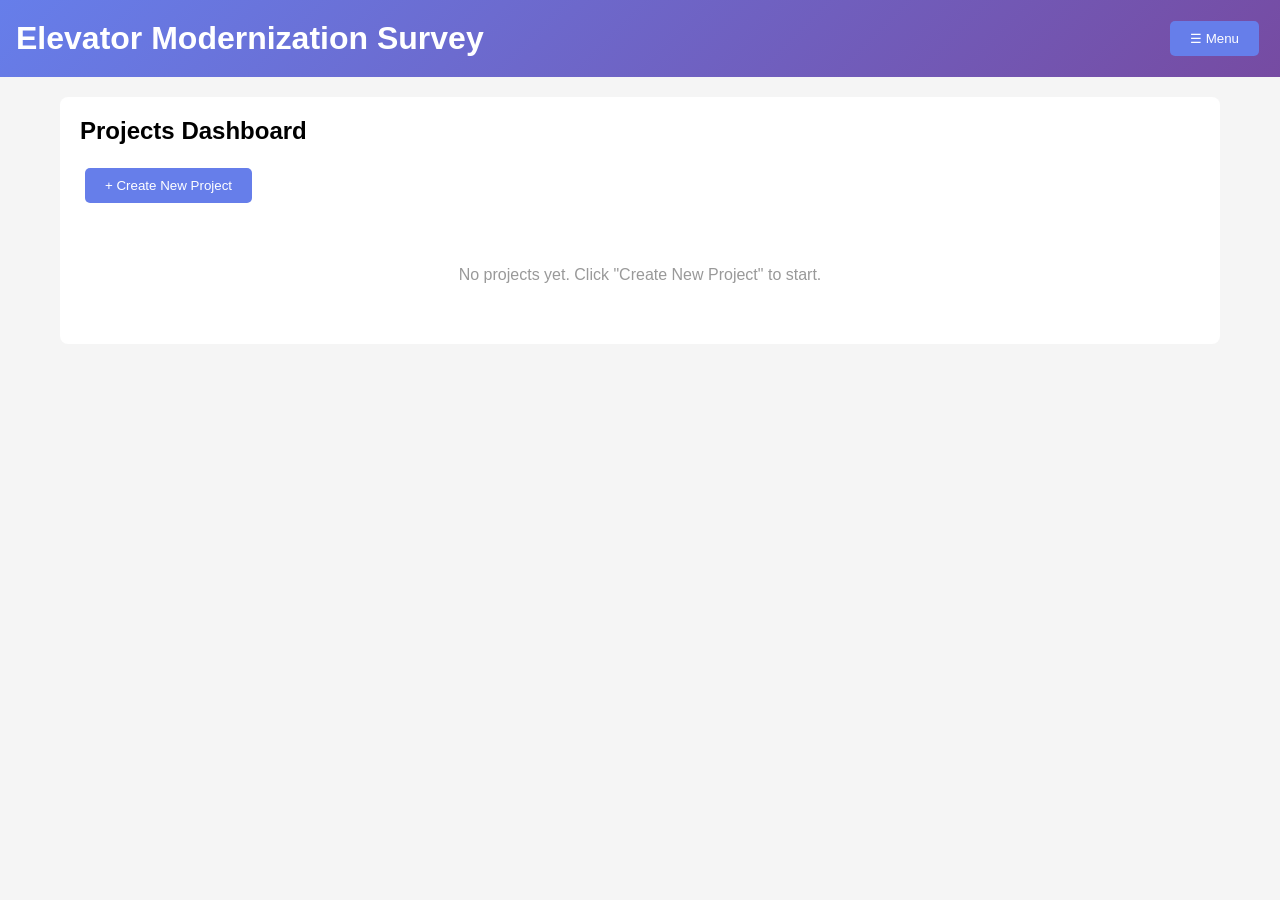
==== commit 9512aba3: "Add files via upload" ====
--- a/index.html
+++ b/index.html
@@ -23,6 +23,9 @@
             display: flex;
             justify-content: space-between;
             align-items: center;
+            position: sticky;
+            top: 0;
+            z-index: 100;
         }
         
         .main {
@@ -71,6 +74,10 @@
             background: #dc3545;
         }
         
+        .btn-success {
+            background: #28a745;
+        }
+        
         .project-card {
             background: white;
             padding: 15px;
@@ -92,6 +99,7 @@
             display: block;
             margin-bottom: 5px;
             font-weight: bold;
+            color: #555;
         }
         
         .form-group input,
@@ -101,6 +109,18 @@
             padding: 8px;
             border: 1px solid #ddd;
             border-radius: 4px;
+        }
+        
+        .form-row {
+            display: grid;
+            grid-template-columns: 1fr 1fr;
+            gap: 15px;
+        }
+        
+        @media (max-width: 768px) {
+            .form-row {
+                grid-template-columns: 1fr;
+            }
         }
         
         .menu {
@@ -134,11 +154,106 @@
             padding: 40px;
             color: #999;
         }
+        
+        .car-selector {
+            background: #f0f0f0;
+            padding: 15px;
+            border-radius: 8px;
+            margin-bottom: 20px;
+        }
+        
+        .car-tabs {
+            display: flex;
+            gap: 10px;
+            margin-bottom: 15px;
+            flex-wrap: wrap;
+        }
+        
+        .car-tab {
+            padding: 8px 16px;
+            border: 2px solid #667eea;
+            background: white;
+            border-radius: 5px;
+            cursor: pointer;
+        }
+        
+        .car-tab.active {
+            background: #667eea;
+            color: white;
+        }
+        
+        .photo-section {
+            background: #f9f9f9;
+            padding: 10px;
+            border-radius: 5px;
+            margin-top: 10px;
+        }
+        
+        .photo-btn {
+            background: #4CAF50;
+            color: white;
+            padding: 5px 10px;
+            border: none;
+            border-radius: 3px;
+            cursor: pointer;
+            font-size: 12px;
+        }
+        
+        .photo-list {
+            margin-top: 10px;
+        }
+        
+        .photo-item {
+            display: inline-block;
+            margin: 5px;
+            position: relative;
+        }
+        
+        .photo-thumb {
+            width: 60px;
+            height: 60px;
+            object-fit: cover;
+            border: 1px solid #ddd;
+            border-radius: 3px;
+        }
+        
+        .delete-photo {
+            position: absolute;
+            top: -5px;
+            right: -5px;
+            background: red;
+            color: white;
+            border: none;
+            border-radius: 50%;
+            width: 20px;
+            height: 20px;
+            cursor: pointer;
+            font-size: 12px;
+        }
+        
+        .subsection {
+            border-left: 3px solid #667eea;
+            padding-left: 15px;
+            margin: 20px 0;
+        }
+        
+        .subsection h3 {
+            color: #667eea;
+            margin-bottom: 15px;
+            font-size: 1.1em;
+        }
+        
+        .notes-field {
+            background: #fffbf0;
+            padding: 10px;
+            border-radius: 5px;
+            margin-top: 10px;
+        }
     </style>
 </head>
 <body>
     <div class="header">
-        <h1>Elevator Survey</h1>
+        <h1>Elevator Modernization Survey</h1>
         <button class="btn" onclick="toggleMenu()" id="menuBtn">☰ Menu</button>
     </div>
     
@@ -149,6 +264,9 @@
             <button onclick="goToProject()" id="projectLink" style="display:none">📋 Project Info</button>
             <button onclick="goToMachine()" id="machineLink" style="display:none">⚙️ Machine Room</button>
             <button onclick="goToCar()" id="carLink" style="display:none">🚪 Car Equipment</button>
+            <button onclick="goToHoistway()" id="hwLink" style="display:none">🏗️ Hoistway</button>
+            <button onclick="goToPit()" id="pitLink" style="display:none">🕳️ Pit Equipment</button>
+            <button onclick="goToElevations()" id="elevLink" style="display:none">📏 Elevations</button>
             <button onclick="goToExport()" id="exportLink" style="display:none">💾 Export</button>
         </div>
         
@@ -164,44 +282,250 @@
         <!-- Project Info -->
         <div id="project" class="section">
             <h2>Project Information</h2>
-            <div class="form-group">
-                <label>Building Name</label>
-                <input type="text" id="building" onchange="save()">
-            </div>
+            
+            <!-- Car Management -->
+            <div class="car-selector">
+                <div class="car-tabs" id="carTabs"></div>
+                <div>
+                    <button class="btn btn-success" onclick="addCar()">+ Add Car</button>
+                    <button class="btn btn-secondary" onclick="cloneCar()">📋 Clone Current Car</button>
+                    <button class="btn btn-danger" onclick="deleteCar()">Delete Current Car</button>
+                </div>
+            </div>
+            
+            <div class="form-row">
+                <div class="form-group">
+                    <label>State Number</label>
+                    <input type="text" id="stateNumber" onchange="save()">
+                </div>
+                <div class="form-group">
+                    <label>Building</label>
+                    <input type="text" id="building" onchange="save()">
+                </div>
+            </div>
+            
             <div class="form-group">
                 <label>Address</label>
                 <textarea id="address" rows="3" onchange="save()"></textarea>
             </div>
-            <div class="form-group">
-                <label>Number of Cars</label>
-                <input type="number" id="cars" value="1" onchange="save()">
-            </div>
-            <div class="form-group">
-                <label>Elevator Type</label>
-                <select id="type" onchange="save()">
-                    <option>Hydraulic</option>
-                    <option>Traction</option>
-                </select>
-            </div>
+            
+            <div class="form-row">
+                <div class="form-group">
+                    <label>Number of Cars</label>
+                    <input type="number" id="cars" value="1" readonly>
+                </div>
+                <div class="form-group">
+                    <label>Type</label>
+                    <select id="type" onchange="save()">
+                        <option>Hydraulic</option>
+                        <option>Traction</option>
+                    </select>
+                </div>
+            </div>
+            
+            <div class="form-row">
+                <div class="form-group">
+                    <label>Stops</label>
+                    <input type="number" id="stops" onchange="save()">
+                </div>
+                <div class="form-group">
+                    <label>Front Openings</label>
+                    <input type="number" id="frontOpenings" onchange="save()">
+                </div>
+            </div>
+            
+            <div class="form-row">
+                <div class="form-group">
+                    <label>Rear Openings</label>
+                    <input type="number" id="rearOpenings" onchange="save()">
+                </div>
+                <div class="form-group">
+                    <label>FPM</label>
+                    <input type="text" id="fpm" onchange="save()">
+                </div>
+            </div>
+            
+            <div class="form-row">
+                <div class="form-group">
+                    <label>Capacity</label>
+                    <input type="text" id="capacity" onchange="save()">
+                </div>
+                <div class="form-group">
+                    <label>Piston Type</label>
+                    <input type="text" id="pistonType" onchange="save()">
+                </div>
+            </div>
+            
+            <div class="photo-section">
+                <button class="photo-btn" onclick="addPhoto('project')">📷 Add Photo</button>
+                <input type="file" id="photo-project" accept="image/*" style="display:none;" onchange="handlePhoto('project', this)">
+                <div class="photo-list" id="photos-project"></div>
+            </div>
+            
             <br>
             <button class="btn" onclick="goToMachine()">Next: Machine Room →</button>
         </div>
         
         <!-- Machine Room -->
         <div id="machine" class="section">
-            <h2>Machine Room</h2>
-            <div class="form-group">
-                <label>Motor Brand</label>
-                <input type="text" id="motorBrand" onchange="save()">
-            </div>
-            <div class="form-group">
-                <label>Motor HP</label>
-                <input type="text" id="motorHP" onchange="save()">
-            </div>
-            <div class="form-group">
-                <label>Controller Type</label>
-                <input type="text" id="controller" onchange="save()">
-            </div>
+            <h2>Machine Room Equipment - Car <span id="carNumMR">1</span></h2>
+            
+            <div class="subsection">
+                <h3>Pump Motor Data</h3>
+                <div class="form-row">
+                    <div class="form-group">
+                        <label>Brand</label>
+                        <input type="text" id="motorBrand" onchange="save()">
+                    </div>
+                    <div class="form-group">
+                        <label>Voltage</label>
+                        <input type="text" id="motorVoltage" onchange="save()">
+                    </div>
+                </div>
+                
+                <div class="form-row">
+                    <div class="form-group">
+                        <label>Current FL</label>
+                        <input type="text" id="currentFL" onchange="save()">
+                    </div>
+                    <div class="form-group">
+                        <label>Current NL</label>
+                        <input type="text" id="currentNL" onchange="save()">
+                    </div>
+                </div>
+                
+                <div class="form-row">
+                    <div class="form-group">
+                        <label>HP</label>
+                        <input type="text" id="motorHP" onchange="save()">
+                    </div>
+                    <div class="form-group">
+                        <label>RPM</label>
+                        <input type="text" id="motorRPM" onchange="save()">
+                    </div>
+                </div>
+                
+                <div class="form-row">
+                    <div class="form-group">
+                        <label>Type</label>
+                        <select id="motorType" onchange="save()">
+                            <option>Submersible</option>
+                            <option>Dry</option>
+                        </select>
+                    </div>
+                    <div class="form-group">
+                        <label>Serial #</label>
+                        <input type="text" id="motorSerial" onchange="save()">
+                    </div>
+                </div>
+            </div>
+            
+            <div class="subsection">
+                <h3>Pump</h3>
+                <div class="form-row">
+                    <div class="form-group">
+                        <label>Brand</label>
+                        <input type="text" id="pumpBrand" onchange="save()">
+                    </div>
+                    <div class="form-group">
+                        <label>GPM</label>
+                        <input type="text" id="pumpGPM" onchange="save()">
+                    </div>
+                </div>
+                
+                <div class="form-row">
+                    <div class="form-group">
+                        <label>HP</label>
+                        <input type="text" id="pumpHP" onchange="save()">
+                    </div>
+                    <div class="form-group">
+                        <label>RPM</label>
+                        <input type="text" id="pumpRPM" onchange="save()">
+                    </div>
+                </div>
+            </div>
+            
+            <div class="subsection">
+                <h3>Valve</h3>
+                <div class="form-row">
+                    <div class="form-group">
+                        <label>Type</label>
+                        <input type="text" id="valveType" onchange="save()">
+                    </div>
+                    <div class="form-group">
+                        <label>Brand</label>
+                        <input type="text" id="valveBrand" onchange="save()">
+                    </div>
+                </div>
+                
+                <div class="form-row">
+                    <div class="form-group">
+                        <label>Coil Voltage</label>
+                        <input type="text" id="coilVoltage" onchange="save()">
+                    </div>
+                    <div class="form-group">
+                        <label>Working Pressure</label>
+                        <input type="text" id="workingPressure" onchange="save()">
+                    </div>
+                </div>
+            </div>
+            
+            <div class="subsection">
+                <h3>Controller</h3>
+                <div class="form-row">
+                    <div class="form-group">
+                        <label>Type</label>
+                        <input type="text" id="controllerType" onchange="save()">
+                    </div>
+                    <div class="form-group">
+                        <label>Brand</label>
+                        <input type="text" id="controllerBrand" onchange="save()">
+                    </div>
+                </div>
+                
+                <div class="form-row">
+                    <div class="form-group">
+                        <label>Volts</label>
+                        <input type="text" id="controllerVolts" onchange="save()">
+                    </div>
+                    <div class="form-group">
+                        <label>Tank Size</label>
+                        <input type="text" id="tankSize" onchange="save()">
+                    </div>
+                </div>
+            </div>
+            
+            <div class="subsection">
+                <h3>Disconnect</h3>
+                <div class="form-row">
+                    <div class="form-group">
+                        <label>Fusable</label>
+                        <select id="fusable" onchange="save()">
+                            <option>Yes</option>
+                            <option>No</option>
+                        </select>
+                    </div>
+                    <div class="form-group">
+                        <label>Lockable</label>
+                        <select id="lockable" onchange="save()">
+                            <option>Yes</option>
+                            <option>No</option>
+                        </select>
+                    </div>
+                </div>
+            </div>
+            
+            <div class="notes-field">
+                <label><strong>Machine Room Notes:</strong></label>
+                <textarea id="mrNotes" rows="3" style="width:100%" onchange="save()"></textarea>
+            </div>
+            
+            <div class="photo-section">
+                <button class="photo-btn" onclick="addPhoto('machine')">📷 Add Photo</button>
+                <input type="file" id="photo-machine" accept="image/*" style="display:none;" onchange="handlePhoto('machine', this)">
+                <div class="photo-list" id="photos-machine"></div>
+            </div>
+            
             <br>
             <button class="btn btn-secondary" onclick="goToProject()">← Back</button>
             <button class="btn" onclick="goToCar()">Next: Car Equipment →</button>
@@ -209,21 +533,311 @@
         
         <!-- Car Equipment -->
         <div id="car" class="section">
-            <h2>Car Equipment</h2>
-            <div class="form-group">
-                <label>Car Weight</label>
-                <input type="text" id="carWeight" onchange="save()">
-            </div>
-            <div class="form-group">
-                <label>Door Type</label>
-                <input type="text" id="doorType" onchange="save()">
-            </div>
-            <div class="form-group">
-                <label>Cab Interior</label>
-                <textarea id="interior" rows="3" onchange="save()"></textarea>
-            </div>
+            <h2>Car Equipment - Car <span id="carNumCar">1</span></h2>
+            
+            <div class="subsection">
+                <h3>Data Tag</h3>
+                <div class="form-row">
+                    <div class="form-group">
+                        <label>Capacity</label>
+                        <input type="text" id="tagCapacity" onchange="save()">
+                    </div>
+                    <div class="form-group">
+                        <label>Car Weight</label>
+                        <input type="text" id="carWeight" onchange="save()">
+                    </div>
+                </div>
+                
+                <div class="form-row">
+                    <div class="form-group">
+                        <label>Speed</label>
+                        <input type="text" id="carSpeed" onchange="save()">
+                    </div>
+                    <div class="form-group">
+                        <label>Ropes</label>
+                        <input type="text" id="ropes" onchange="save()">
+                    </div>
+                </div>
+            </div>
+            
+            <div class="subsection">
+                <h3>Door Operator</h3>
+                <div class="form-row">
+                    <div class="form-group">
+                        <label>Brand</label>
+                        <input type="text" id="doorBrand" onchange="save()">
+                    </div>
+                    <div class="form-group">
+                        <label>Type</label>
+                        <input type="text" id="doorType" onchange="save()">
+                    </div>
+                </div>
+                
+                <div class="form-row">
+                    <div class="form-group">
+                        <label>Opening Type</label>
+                        <select id="openingType" onchange="save()">
+                            <option>S.S.</option>
+                            <option>C/O</option>
+                            <option>2S</option>
+                            <option>Bi-Part</option>
+                        </select>
+                    </div>
+                    <div class="form-group">
+                        <label>Voltage</label>
+                        <input type="text" id="doorVoltage" onchange="save()">
+                    </div>
+                </div>
+            </div>
+            
+            <div class="subsection">
+                <h3>Car Sling</h3>
+                <div class="form-row">
+                    <div class="form-group">
+                        <label>Cab Shell</label>
+                        <input type="text" id="cabShell" onchange="save()">
+                    </div>
+                    <div class="form-group">
+                        <label>Roller Guides</label>
+                        <input type="text" id="rollerGuides" onchange="save()">
+                    </div>
+                </div>
+                
+                <div class="form-group">
+                    <label>Cab Interiors</label>
+                    <textarea id="cabInteriors" rows="2" onchange="save()"></textarea>
+                </div>
+            </div>
+            
+            <div class="subsection">
+                <h3>Fixtures</h3>
+                <div class="form-row">
+                    <div class="form-group">
+                        <label>COPs (Applied/Swing)</label>
+                        <select id="copType" onchange="save()">
+                            <option>Applied</option>
+                            <option>Swing</option>
+                        </select>
+                    </div>
+                    <div class="form-group">
+                        <label>Main/Aux (ADA)</label>
+                        <select id="mainAux" onchange="save()">
+                            <option>Main</option>
+                            <option>Aux</option>
+                            <option>Both</option>
+                        </select>
+                    </div>
+                </div>
+            </div>
+            
+            <div class="notes-field">
+                <label><strong>Car Equipment Notes:</strong></label>
+                <textarea id="carNotes" rows="3" style="width:100%" onchange="save()"></textarea>
+            </div>
+            
+            <div class="photo-section">
+                <button class="photo-btn" onclick="addPhoto('car')">📷 Add Photo</button>
+                <input type="file" id="photo-car" accept="image/*" style="display:none;" onchange="handlePhoto('car', this)">
+                <div class="photo-list" id="photos-car"></div>
+            </div>
+            
             <br>
             <button class="btn btn-secondary" onclick="goToMachine()">← Back</button>
+            <button class="btn" onclick="goToHoistway()">Next: Hoistway →</button>
+        </div>
+        
+        <!-- Hoistway -->
+        <div id="hoistway" class="section">
+            <h2>Hoistway Equipment - Car <span id="carNumHW">1</span></h2>
+            
+            <div class="subsection">
+                <h3>Hall Door Equipment</h3>
+                <div class="form-row">
+                    <div class="form-group">
+                        <label>Opening Width</label>
+                        <input type="text" id="openingWidth" onchange="save()">
+                    </div>
+                    <div class="form-group">
+                        <label>Opening Height</label>
+                        <input type="text" id="openingHeight" onchange="save()">
+                    </div>
+                </div>
+                
+                <div class="form-row">
+                    <div class="form-group">
+                        <label>Door Panels</label>
+                        <input type="text" id="doorPanels" onchange="save()">
+                    </div>
+                    <div class="form-group">
+                        <label>Integral</label>
+                        <select id="integral" onchange="save()">
+                            <option>Yes</option>
+                            <option>No</option>
+                        </select>
+                    </div>
+                </div>
+            </div>
+            
+            <div class="subsection">
+                <h3>Hoistway Equipment</h3>
+                <div class="form-row">
+                    <div class="form-group">
+                        <label>Rail Size Main</label>
+                        <input type="text" id="railSize" onchange="save()">
+                    </div>
+                    <div class="form-group">
+                        <label>Bracket Spacing Main</label>
+                        <input type="text" id="bracketSpacing" onchange="save()">
+                    </div>
+                </div>
+                
+                <div class="form-row">
+                    <div class="form-group">
+                        <label>Fire Sprinkler</label>
+                        <select id="fireSprinkler" onchange="save()">
+                            <option>Yes</option>
+                            <option>No</option>
+                        </select>
+                    </div>
+                    <div class="form-group">
+                        <label>Smoke Sensor</label>
+                        <select id="smokeSensor" onchange="save()">
+                            <option>Yes</option>
+                            <option>No</option>
+                        </select>
+                    </div>
+                </div>
+            </div>
+            
+            <div class="subsection">
+                <h3>Fixtures</h3>
+                <div class="form-row">
+                    <div class="form-group">
+                        <label># of Hall Push Buttons</label>
+                        <input type="number" id="hallButtons" onchange="save()">
+                    </div>
+                    <div class="form-group">
+                        <label>ADA Compliant</label>
+                        <select id="adaCompliant" onchange="save()">
+                            <option>Yes</option>
+                            <option>No</option>
+                            <option>Partial</option>
+                        </select>
+                    </div>
+                </div>
+            </div>
+            
+            <div class="notes-field">
+                <label><strong>Hoistway Notes:</strong></label>
+                <textarea id="hwNotes" rows="3" style="width:100%" onchange="save()"></textarea>
+            </div>
+            
+            <div class="photo-section">
+                <button class="photo-btn" onclick="addPhoto('hoistway')">📷 Add Photo</button>
+                <input type="file" id="photo-hoistway" accept="image/*" style="display:none;" onchange="handlePhoto('hoistway', this)">
+                <div class="photo-list" id="photos-hoistway"></div>
+            </div>
+            
+            <br>
+            <button class="btn btn-secondary" onclick="goToCar()">← Back</button>
+            <button class="btn" onclick="goToPit()">Next: Pit Equipment →</button>
+        </div>
+        
+        <!-- Pit Equipment -->
+        <div id="pit" class="section">
+            <h2>Pit Equipment - Car <span id="carNumPit">1</span></h2>
+            
+            <div class="form-row">
+                <div class="form-group">
+                    <label>Buffer Car</label>
+                    <input type="text" id="bufferCar" onchange="save()">
+                </div>
+                <div class="form-group">
+                    <label>Ladder</label>
+                    <select id="ladder" onchange="save()">
+                        <option>Yes</option>
+                        <option>No</option>
+                        <option>Needs Repair</option>
+                    </select>
+                </div>
+            </div>
+            
+            <div class="form-row">
+                <div class="form-group">
+                    <label>Screen</label>
+                    <select id="screen" onchange="save()">
+                        <option>Yes</option>
+                        <option>No</option>
+                        <option>Needs Repair</option>
+                    </select>
+                </div>
+                <div class="form-group">
+                    <label>Light</label>
+                    <select id="pitLight" onchange="save()">
+                        <option>Working</option>
+                        <option>Not Working</option>
+                        <option>Missing</option>
+                    </select>
+                </div>
+            </div>
+            
+            <div class="form-row">
+                <div class="form-group">
+                    <label>Stop Switch</label>
+                    <select id="stopSwitch" onchange="save()">
+                        <option>Working</option>
+                        <option>Not Working</option>
+                        <option>Missing</option>
+                    </select>
+                </div>
+                <div class="form-group">
+                    <label>Sump Pump</label>
+                    <select id="sumpPump" onchange="save()">
+                        <option>Yes</option>
+                        <option>No</option>
+                        <option>Needs Repair</option>
+                    </select>
+                </div>
+            </div>
+            
+            <div class="form-row">
+                <div class="form-group">
+                    <label>Piping</label>
+                    <input type="text" id="piping" onchange="save()">
+                </div>
+                <div class="form-group">
+                    <label>Piston Size</label>
+                    <input type="text" id="pistonSize" onchange="save()">
+                </div>
+            </div>
+            
+            <div class="notes-field">
+                <label><strong>Pit Notes:</strong></label>
+                <textarea id="pitNotes" rows="3" style="width:100%" onchange="save()"></textarea>
+            </div>
+            
+            <div class="photo-section">
+                <button class="photo-btn" onclick="addPhoto('pit')">📷 Add Photo</button>
+                <input type="file" id="photo-pit" accept="image/*" style="display:none;" onchange="handlePhoto('pit', this)">
+                <div class="photo-list" id="photos-pit"></div>
+            </div>
+            
+            <br>
+            <button class="btn btn-secondary" onclick="goToHoistway()">← Back</button>
+            <button class="btn" onclick="goToElevations()">Next: Elevations →</button>
+        </div>
+        
+        <!-- Elevations -->
+        <div id="elevations" class="section">
+            <h2>Elevations - Car <span id="carNumElev">1</span></h2>
+            
+            <button class="btn" onclick="addFloor()">+ Add Floor</button>
+            <br><br>
+            
+            <div id="floorsContainer"></div>
+            
+            <br>
+            <button class="btn btn-secondary" onclick="goToPit()">← Back</button>
             <button class="btn" onclick="goToExport()">Next: Export →</button>
         </div>
         
@@ -233,7 +847,8 @@
             <p>Export your survey data in different formats:</p>
             <br>
             <button class="btn" onclick="exportData()">📄 Download JSON</button>
-            <button class="btn" onclick="exportHTML()">📑 Download Report</button>
+            <button class="btn" onclick="exportHTML()">📑 Download HTML Report</button>
+            <button class="btn" onclick="exportExcel()">📊 Download Excel Format</button>
             <br><br>
             <button class="btn btn-secondary" onclick="goToDashboard()">Back to Dashboard</button>
         </div>
@@ -243,6 +858,10 @@
         // Global variables
         var currentProject = null;
         var projects = {};
+        var currentCar = 1;
+        var carData = {};
+        var photos = {};
+        var floors = [];
         
         // Load saved projects on start
         function init() {
@@ -274,32 +893,234 @@
         function goToDashboard() {
             hideAll();
             document.getElementById('dashboard').classList.add('active');
-            document.getElementById('projectLink').style.display = 'none';
-            document.getElementById('machineLink').style.display = 'none';
-            document.getElementById('carLink').style.display = 'none';
-            document.getElementById('exportLink').style.display = 'none';
+            hideMenuItems();
             currentProject = null;
+            currentCar = 1;
+            carData = {};
+            photos = {};
             showProjectList();
         }
         
-        function goToProject() {
-            hideAll();
-            document.getElementById('project').classList.add('active');
-        }
-        
-        function goToMachine() {
-            hideAll();
-            document.getElementById('machine').classList.add('active');
-        }
-        
-        function goToCar() {
-            hideAll();
-            document.getElementById('car').classList.add('active');
-        }
-        
-        function goToExport() {
-            hideAll();
-            document.getElementById('export').classList.add('active');
+        function goToProject() { hideAll(); document.getElementById('project').classList.add('active'); }
+        function goToMachine() { hideAll(); document.getElementById('machine').classList.add('active'); }
+        function goToCar() { hideAll(); document.getElementById('car').classList.add('active'); }
+        function goToHoistway() { hideAll(); document.getElementById('hoistway').classList.add('active'); }
+        function goToPit() { hideAll(); document.getElementById('pit').classList.add('active'); }
+        function goToElevations() { hideAll(); document.getElementById('elevations').classList.add('active'); }
+        function goToExport() { hideAll(); document.getElementById('export').classList.add('active'); }
+        
+        function showMenuItems() {
+            var items = ['projectLink', 'machineLink', 'carLink', 'hwLink', 'pitLink', 'elevLink', 'exportLink'];
+            for (var i = 0; i < items.length; i++) {
+                document.getElementById(items[i]).style.display = 'block';
+            }
+        }
+        
+        function hideMenuItems() {
+            var items = ['projectLink', 'machineLink', 'carLink', 'hwLink', 'pitLink', 'elevLink', 'exportLink'];
+            for (var i = 0; i < items.length; i++) {
+                document.getElementById(items[i]).style.display = 'none';
+            }
+        }
+        
+        // Car Management
+        function updateCarTabs() {
+            var container = document.getElementById('carTabs');
+            if (!container) return;
+            
+            container.innerHTML = '';
+            var numCars = parseInt(document.getElementById('cars').value) || 1;
+            
+            for (var i = 1; i <= numCars; i++) {
+                var tab = document.createElement('button');
+                tab.className = 'car-tab';
+                if (i === currentCar) tab.className += ' active';
+                tab.textContent = 'Car ' + i;
+                tab.onclick = (function(num) {
+                    return function() { switchToCar(num); };
+                })(i);
+                container.appendChild(tab);
+            }
+            
+            // Update car numbers in section headers
+            updateCarNumbers();
+        }
+        
+        function updateCarNumbers() {
+            var elements = ['carNumMR', 'carNumCar', 'carNumHW', 'carNumPit', 'carNumElev'];
+            for (var i = 0; i < elements.length; i++) {
+                var el = document.getElementById(elements[i]);
+                if (el) el.textContent = currentCar;
+            }
+        }
+        
+        function switchToCar(carNum) {
+            // Save current car data
+            saveCarData();
+            
+            // Switch to new car
+            currentCar = carNum;
+            
+            // Load new car data
+            loadCarData();
+            
+            // Update UI
+            updateCarTabs();
+        }
+        
+        function addCar() {
+            var numCars = parseInt(document.getElementById('cars').value) || 1;
+            numCars++;
+            document.getElementById('cars').value = numCars;
+            currentCar = numCars;
+            
+            // Initialize new car with empty data
+            if (!carData['car' + numCars]) {
+                carData['car' + numCars] = {};
+            }
+            
+            updateCarTabs();
+            clearCarFields();
+            save();
+            alert('Car ' + numCars + ' added');
+        }
+        
+        function cloneCar() {
+            var sourceCarData = carData['car' + currentCar] || {};
+            var numCars = parseInt(document.getElementById('cars').value) || 1;
+            numCars++;
+            document.getElementById('cars').value = numCars;
+            
+            // Clone data to new car
+            carData['car' + numCars] = JSON.parse(JSON.stringify(sourceCarData));
+            
+            currentCar = numCars;
+            updateCarTabs();
+            loadCarData();
+            save();
+            alert('Car ' + numCars + ' created as clone of Car ' + (numCars - 1));
+        }
+        
+        function deleteCar() {
+            var numCars = parseInt(document.getElementById('cars').value) || 1;
+            if (numCars <= 1) {
+                alert('Cannot delete the last car');
+                return;
+            }
+            
+            if (!confirm('Delete Car ' + currentCar + '?')) return;
+            
+            // Remove car data
+            delete carData['car' + currentCar];
+            
+            // Renumber remaining cars
+            var newCarData = {};
+            var newNum = 1;
+            for (var i = 1; i <= numCars; i++) {
+                if (i !== currentCar && carData['car' + i]) {
+                    newCarData['car' + newNum] = carData['car' + i];
+                    newNum++;
+                }
+            }
+            carData = newCarData;
+            
+            // Update count
+            document.getElementById('cars').value = numCars - 1;
+            currentCar = 1;
+            
+            updateCarTabs();
+            loadCarData();
+            save();
+        }
+        
+        function saveCarData() {
+            if (!currentProject) return;
+            
+            var data = {};
+            var fields = getCarFields();
+            
+            for (var i = 0; i < fields.length; i++) {
+                var element = document.getElementById(fields[i]);
+                if (element) {
+                    data[fields[i]] = element.value;
+                }
+            }
+            
+            // Save photos for this car
+            data.photos = photos['car' + currentCar] || {};
+            
+            // Save floors for this car
+            data.floors = floors;
+            
+            carData['car' + currentCar] = data;
+        }
+        
+        function loadCarData() {
+            var data = carData['car' + currentCar] || {};
+            var fields = getCarFields();
+            
+            // Clear fields first
+            clearCarFields();
+            
+            // Load saved data
+            for (var i = 0; i < fields.length; i++) {
+                var element = document.getElementById(fields[i]);
+                if (element && data[fields[i]]) {
+                    element.value = data[fields[i]];
+                }
+            }
+            
+            // Load photos
+            if (data.photos) {
+                photos['car' + currentCar] = data.photos;
+                updateAllPhotos();
+            }
+            
+            // Load floors
+            if (data.floors) {
+                floors = data.floors;
+                renderFloors();
+            }
+        }
+        
+        function clearCarFields() {
+            var fields = getCarFields();
+            for (var i = 0; i < fields.length; i++) {
+                var element = document.getElementById(fields[i]);
+                if (element) {
+                    if (element.tagName === 'SELECT') {
+                        element.selectedIndex = 0;
+                    } else {
+                        element.value = '';
+                    }
+                }
+            }
+            photos['car' + currentCar] = {};
+            floors = [];
+            renderFloors();
+            updateAllPhotos();
+        }
+        
+        function getCarFields() {
+            return [
+                // Machine Room
+                'motorBrand', 'motorVoltage', 'currentFL', 'currentNL', 'motorHP', 'motorRPM',
+                'motorType', 'motorSerial', 'pumpBrand', 'pumpGPM', 'pumpHP', 'pumpRPM',
+                'valveType', 'valveBrand', 'coilVoltage', 'workingPressure',
+                'controllerType', 'controllerBrand', 'controllerVolts', 'tankSize',
+                'fusable', 'lockable', 'mrNotes',
+                // Car Equipment
+                'tagCapacity', 'carWeight', 'carSpeed', 'ropes', 'doorBrand', 'doorType',
+                'openingType', 'doorVoltage', 'cabShell', 'rollerGuides', 'cabInteriors',
+                'copType', 'mainAux', 'carNotes',
+                // Hoistway
+                'openingWidth', 'openingHeight', 'doorPanels', 'integral', 'railSize',
+                'bracketSpacing', 'fireSprinkler', 'smokeSensor', 'hallButtons', 
+                'adaCompliant', 'hwNotes',
+                // Pit
+                'bufferCar', 'ladder', 'screen', 'pitLight', 'stopSwitch', 'sumpPump',
+                'piping', 'pistonSize', 'pitNotes'
+            ];
         }
         
         // Project Management
@@ -318,16 +1139,16 @@
             projects[id] = currentProject;
             saveProjects();
             
-            // Clear form
+            // Initialize
             clearForm();
-            
-            // Show menu items
-            document.getElementById('projectLink').style.display = 'block';
-            document.getElementById('machineLink').style.display = 'block';
-            document.getElementById('carLink').style.display = 'block';
-            document.getElementById('exportLink').style.display = 'block';
-            
-            // Go to project page
+            carData = {};
+            photos = {};
+            currentCar = 1;
+            document.getElementById('cars').value = 1;
+            
+            // Setup UI
+            showMenuItems();
+            updateCarTabs();
             goToProject();
             
             alert('Project created! Fill in the details.');
@@ -340,20 +1161,25 @@
             // Load data
             clearForm();
             if (currentProject.data) {
+                // Load general data
                 for (var key in currentProject.data) {
-                    var element = document.getElementById(key);
-                    if (element) {
-                        element.value = currentProject.data[key];
+                    if (key !== 'carData' && key !== 'photos') {
+                        var element = document.getElementById(key);
+                        if (element) {
+                            element.value = currentProject.data[key];
+                        }
                     }
                 }
-            }
-            
-            // Show menu items
-            document.getElementById('projectLink').style.display = 'block';
-            document.getElementById('machineLink').style.display = 'block';
-            document.getElementById('carLink').style.display = 'block';
-            document.getElementById('exportLink').style.display = 'block';
-            
+                
+                // Load car data
+                carData = currentProject.data.carData || {};
+                photos = currentProject.data.photos || {};
+            }
+            
+            currentCar = 1;
+            showMenuItems();
+            updateCarTabs();
+            loadCarData();
             goToProject();
         }
         
@@ -365,10 +1191,12 @@
         }
         
         function clearForm() {
-            var inputs = document.querySelectorAll('input[type="text"], textarea, select');
+            var inputs = document.querySelectorAll('input[type="text"], input[type="number"], textarea, select');
             for (var i = 0; i < inputs.length; i++) {
-                if (inputs[i].type === 'number') {
-                    inputs[i].value = inputs[i].id === 'cars' ? '1' : '';
+                if (inputs[i].id === 'cars') {
+                    inputs[i].value = '1';
+                } else if (inputs[i].tagName === 'SELECT') {
+                    inputs[i].selectedIndex = 0;
                 } else {
                     inputs[i].value = '';
                 }
@@ -379,13 +1207,24 @@
         function save() {
             if (!currentProject) return;
             
+            // Save current car data first
+            saveCarData();
+            
+            // Save general project data
             var data = {};
-            var inputs = document.querySelectorAll('input, textarea, select');
-            for (var i = 0; i < inputs.length; i++) {
-                if (inputs[i].id && inputs[i].value) {
-                    data[inputs[i].id] = inputs[i].value;
+            var generalFields = ['stateNumber', 'building', 'address', 'cars', 'type',
+                               'stops', 'frontOpenings', 'rearOpenings', 'fpm', 
+                               'capacity', 'pistonType'];
+            
+            for (var i = 0; i < generalFields.length; i++) {
+                var element = document.getElementById(generalFields[i]);
+                if (element && element.value) {
+                    data[generalFields[i]] = element.value;
                 }
             }
+            
+            data.carData = carData;
+            data.photos = photos;
             
             currentProject.data = data;
             currentProject.modified = new Date().toISOString();
@@ -409,9 +1248,10 @@
             var html = '';
             for (var i = 0; i < ids.length; i++) {
                 var p = projects[ids[i]];
+                var numCars = (p.data && p.data.cars) ? p.data.cars : '1';
                 html += '<div class="project-card">';
                 html += '<h3>' + p.name + '</h3>';
-                html += '<p>Created: ' + new Date(p.created).toLocaleDateString() + '</p>';
+                html += '<p>Cars: ' + numCars + ' | Created: ' + new Date(p.created).toLocaleDateString() + '</p>';
                 html += '<button class="btn" onclick="openProject(\'' + p.id + '\')">Open</button>';
                 html += '<button class="btn btn-danger" onclick="deleteProject(\'' + p.id + '\')">Delete</button>';
                 html += '</div>';
@@ -419,16 +1259,135 @@
             container.innerHTML = html;
         }
         
+        // Photo handling
+        function addPhoto(section) {
+            document.getElementById('photo-' + section).click();
+        }
+        
+        function handlePhoto(section, input) {
+            var file = input.files[0];
+            if (!file) return;
+            
+            var reader = new FileReader();
+            reader.onload = function(e) {
+                if (!photos['car' + currentCar]) {
+                    photos['car' + currentCar] = {};
+                }
+                if (!photos['car' + currentCar][section]) {
+                    photos['car' + currentCar][section] = [];
+                }
+                
+                photos['car' + currentCar][section].push({
+                    id: Date.now(),
+                    data: e.target.result
+                });
+                
+                updatePhotoList(section);
+                save();
+            };
+            reader.readAsDataURL(file);
+        }
+        
+        function updatePhotoList(section) {
+            var container = document.getElementById('photos-' + section);
+            if (!container) return;
+            
+            var carPhotos = photos['car' + currentCar];
+            if (!carPhotos || !carPhotos[section]) {
+                container.innerHTML = '';
+                return;
+            }
+            
+            var html = '';
+            for (var i = 0; i < carPhotos[section].length; i++) {
+                html += '<div class="photo-item">';
+                html += '<img src="' + carPhotos[section][i].data + '" class="photo-thumb">';
+                html += '<button class="delete-photo" onclick="deletePhoto(\'' + section + '\',' + i + ')">×</button>';
+                html += '</div>';
+            }
+            container.innerHTML = html;
+        }
+        
+        function deletePhoto(section, index) {
+            if (photos['car' + currentCar] && photos['car' + currentCar][section]) {
+                photos['car' + currentCar][section].splice(index, 1);
+                updatePhotoList(section);
+                save();
+            }
+        }
+        
+        function updateAllPhotos() {
+            var sections = ['project', 'machine', 'car', 'hoistway', 'pit'];
+            for (var i = 0; i < sections.length; i++) {
+                updatePhotoList(sections[i]);
+            }
+        }
+        
+        // Elevations
+        function addFloor() {
+            floors.push({
+                id: Date.now(),
+                label: '',
+                height: '',
+                front: false,
+                rear: false
+            });
+            renderFloors();
+        }
+        
+        function renderFloors() {
+            var container = document.getElementById('floorsContainer');
+            if (!container) return;
+            
+            var html = '';
+            for (var i = 0; i < floors.length; i++) {
+                html += '<div style="background:#f9f9f9; padding:10px; margin:10px 0; border-radius:5px;">';
+                html += '<h4>Floor ' + (i + 1) + '</h4>';
+                html += '<div class="form-row">';
+                html += '<div class="form-group">';
+                html += '<label>Floor Label</label>';
+                html += '<input type="text" value="' + (floors[i].label || '') + '" onchange="updateFloor(' + i + ', \'label\', this.value)">';
+                html += '</div>';
+                html += '<div class="form-group">';
+                html += '<label>Floor Height</label>';
+                html += '<input type="text" value="' + (floors[i].height || '') + '" onchange="updateFloor(' + i + ', \'height\', this.value)">';
+                html += '</div>';
+                html += '</div>';
+                html += '<div class="form-row">';
+                html += '<div class="form-group">';
+                html += '<label><input type="checkbox" ' + (floors[i].front ? 'checked' : '') + ' onchange="updateFloor(' + i + ', \'front\', this.checked)"> Front Opening</label>';
+                html += '</div>';
+                html += '<div class="form-group">';
+                html += '<label><input type="checkbox" ' + (floors[i].rear ? 'checked' : '') + ' onchange="updateFloor(' + i + ', \'rear\', this.checked)"> Rear Opening</label>';
+                html += '</div>';
+                html += '</div>';
+                html += '<button class="btn btn-danger" onclick="deleteFloor(' + i + ')">Delete Floor</button>';
+                html += '</div>';
+            }
+            container.innerHTML = html;
+        }
+        
+        function updateFloor(index, field, value) {
+            floors[index][field] = value;
+            save();
+        }
+        
+        function deleteFloor(index) {
+            floors.splice(index, 1);
+            renderFloors();
+            save();
+        }
+        
         // Export functions
         function exportData() {
             if (!currentProject) {
-                alert('No project loaded');
+                alert('No active project');
                 return;
             }
             
             save();
             
-            var dataStr = JSON.stringify(currentProject.data, null, 2);
+            var dataStr = JSON.stringify(currentProject, null, 2);
             var blob = new Blob([dataStr], {type: 'application/json'});
             var url = URL.createObjectURL(blob);
             var a = document.createElement('a');
@@ -439,21 +1398,58 @@
         
         function exportHTML() {
             if (!currentProject) {
-                alert('No project loaded');
+                alert('No active project');
                 return;
             }
             
             save();
             
             var html = '<html><head><title>' + currentProject.name + '</title>';
-            html += '<style>body{font-family:Arial;margin:20px;}h1{color:#667eea;}.field{margin:10px 0;}</style>';
+            html += '<style>body{font-family:Arial;margin:20px;}h1{color:#667eea;}';
+            html += '.car-section{border:2px solid #667eea;padding:20px;margin:20px 0;border-radius:10px;}';
+            html += '.field{margin:10px 0;}.label{font-weight:bold;}';
+            html += 'img{max-width:200px;margin:5px;}</style>';
             html += '</head><body>';
-            html += '<h1>Elevator Survey Report</h1>';
+            html += '<h1>Elevator Modernization Survey</h1>';
             html += '<h2>' + currentProject.name + '</h2>';
             html += '<p>Generated: ' + new Date().toLocaleString() + '</p><hr>';
             
-            for (var key in currentProject.data) {
-                html += '<div class="field"><strong>' + key + ':</strong> ' + currentProject.data[key] + '</div>';
+            // General info
+            html += '<h3>Project Information</h3>';
+            var generalFields = ['stateNumber', 'building', 'address', 'cars', 'type', 'stops'];
+            for (var i = 0; i < generalFields.length; i++) {
+                if (currentProject.data[generalFields[i]]) {
+                    html += '<div class="field"><span class="label">' + generalFields[i] + ':</span> ' + 
+                           currentProject.data[generalFields[i]] + '</div>';
+                }
+            }
+            
+            // Car data
+            var numCars = parseInt(currentProject.data.cars) || 1;
+            for (var c = 1; c <= numCars; c++) {
+                html += '<div class="car-section">';
+                html += '<h3>Car ' + c + '</h3>';
+                
+                var carInfo = carData['car' + c] || {};
+                for (var key in carInfo) {
+                    if (key !== 'photos' && key !== 'floors' && carInfo[key]) {
+                        html += '<div class="field"><span class="label">' + key + ':</span> ' + carInfo[key] + '</div>';
+                    }
+                }
+                
+                // Add photos if any
+                if (carInfo.photos) {
+                    for (var section in carInfo.photos) {
+                        if (carInfo.photos[section] && carInfo.photos[section].length > 0) {
+                            html += '<h4>' + section + ' Photos:</h4>';
+                            for (var p = 0; p < carInfo.photos[section].length; p++) {
+                                html += '<img src="' + carInfo.photos[section][p].data + '">';
+                            }
+                        }
+                    }
+                }
+                
+                html += '</div>';
             }
             
             html += '</body></html>';
@@ -466,6 +1462,46 @@
             a.click();
         }
         
+        function exportExcel() {
+            if (!currentProject) {
+                alert('No active project');
+                return;
+            }
+            
+            save();
+            
+            var csv = 'ELEVATOR MODERNIZATION SURVEY\n\n';
+            csv += 'PROJECT INFORMATION\n';
+            csv += 'Field,Value\n';
+            
+            var generalFields = ['stateNumber', 'building', 'address', 'cars', 'type', 'stops', 
+                               'frontOpenings', 'rearOpenings', 'fpm', 'capacity', 'pistonType'];
+            for (var i = 0; i < generalFields.length; i++) {
+                csv += '"' + generalFields[i] + '","' + (currentProject.data[generalFields[i]] || '') + '"\n';
+            }
+            
+            // Export each car's data
+            var numCars = parseInt(currentProject.data.cars) || 1;
+            for (var c = 1; c <= numCars; c++) {
+                csv += '\n\nCAR ' + c + ' DATA\n';
+                csv += 'Field,Value\n';
+                
+                var carInfo = carData['car' + c] || {};
+                for (var key in carInfo) {
+                    if (key !== 'photos' && key !== 'floors') {
+                        csv += '"' + key + '","' + (carInfo[key] || '') + '"\n';
+                    }
+                }
+            }
+            
+            var blob = new Blob([csv], {type: 'text/csv'});
+            var url = URL.createObjectURL(blob);
+            var a = document.createElement('a');
+            a.href = url;
+            a.download = currentProject.name + '_survey.csv';
+            a.click();
+        }
+        
         // Initialize on load
         init();
     </script>
